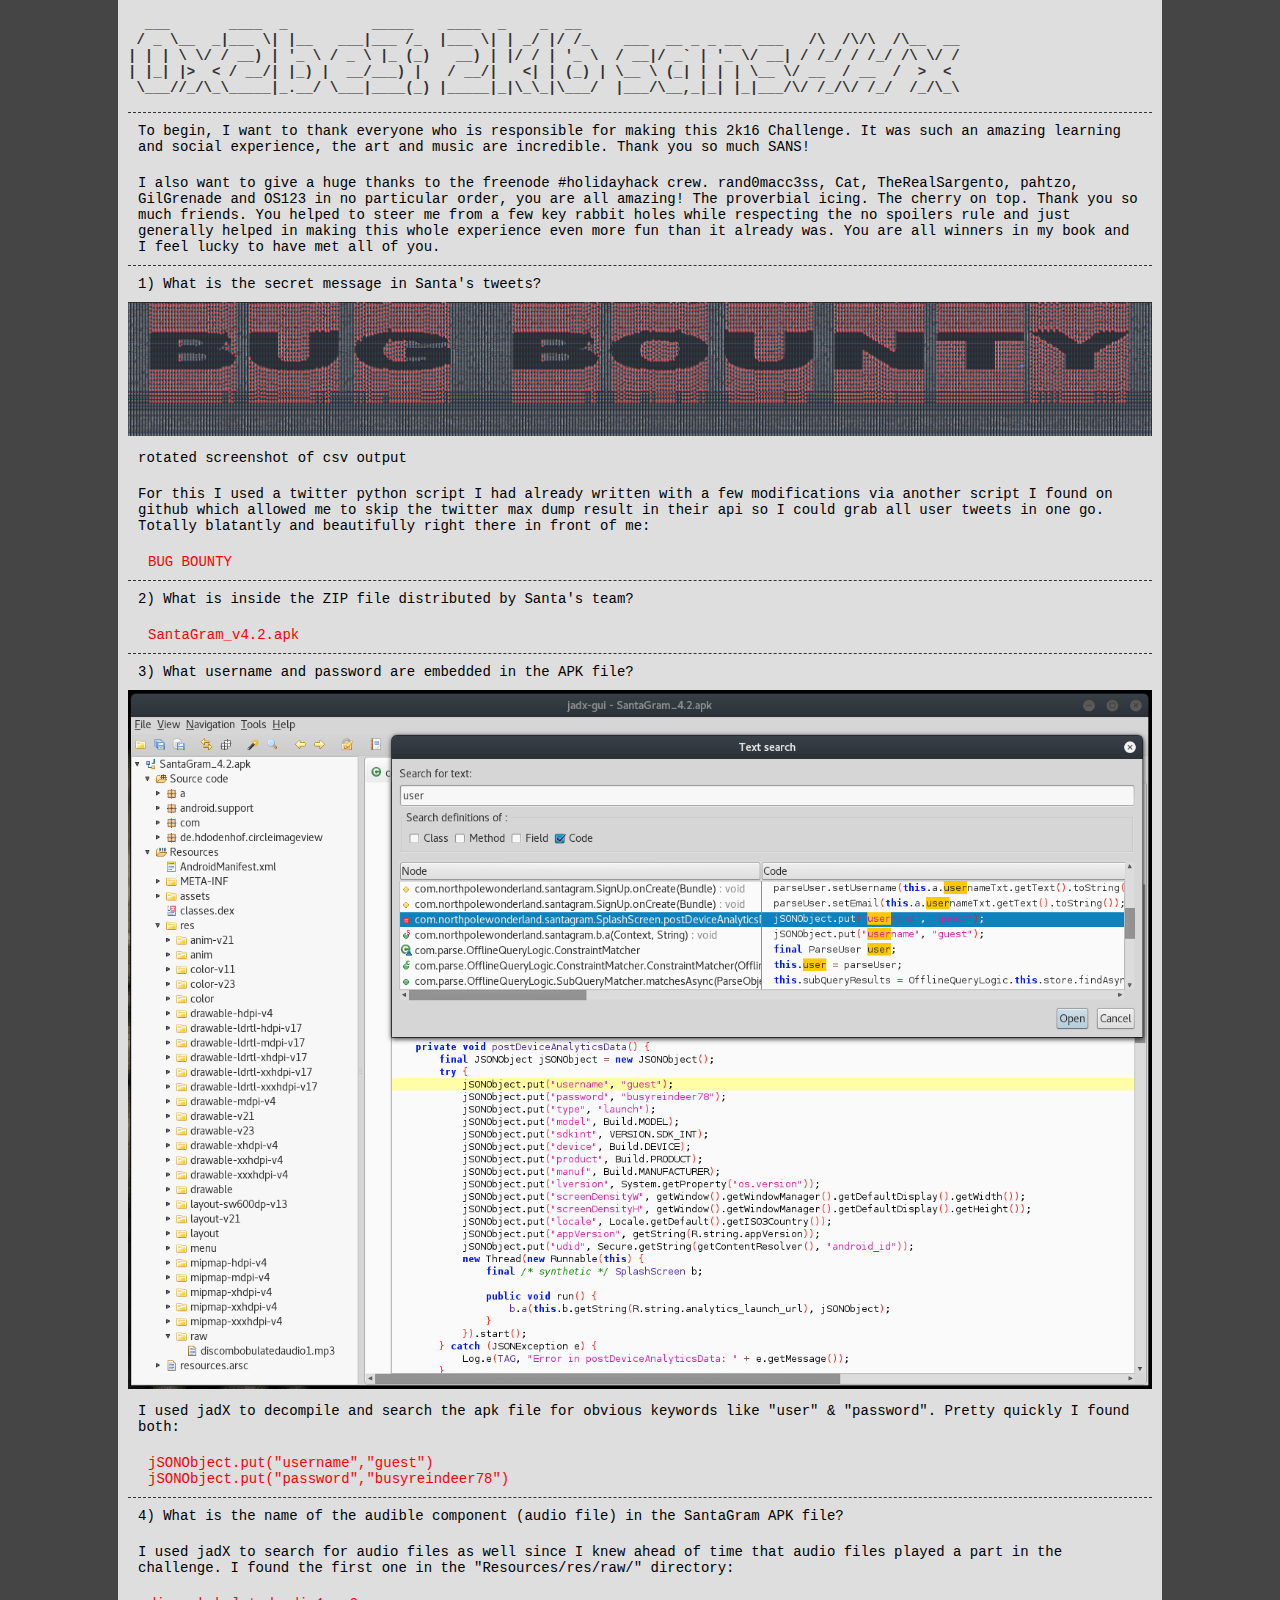
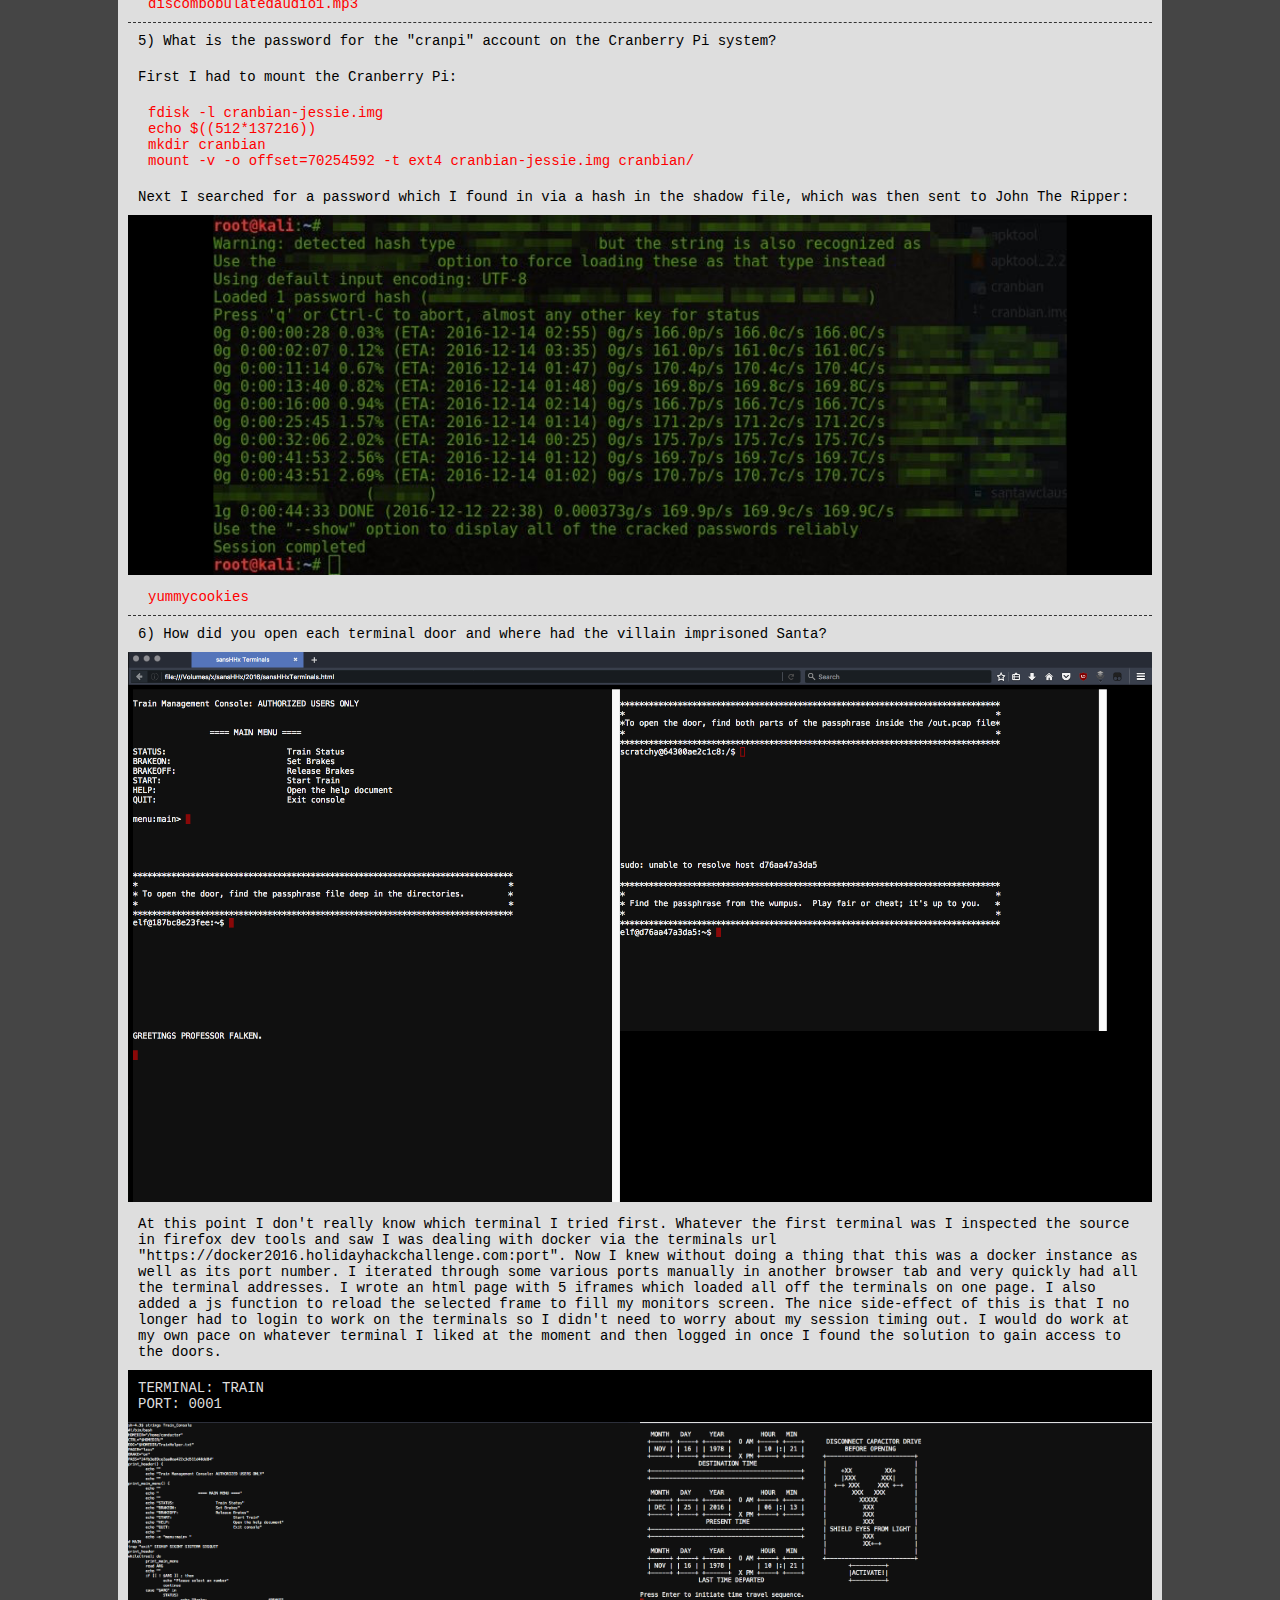
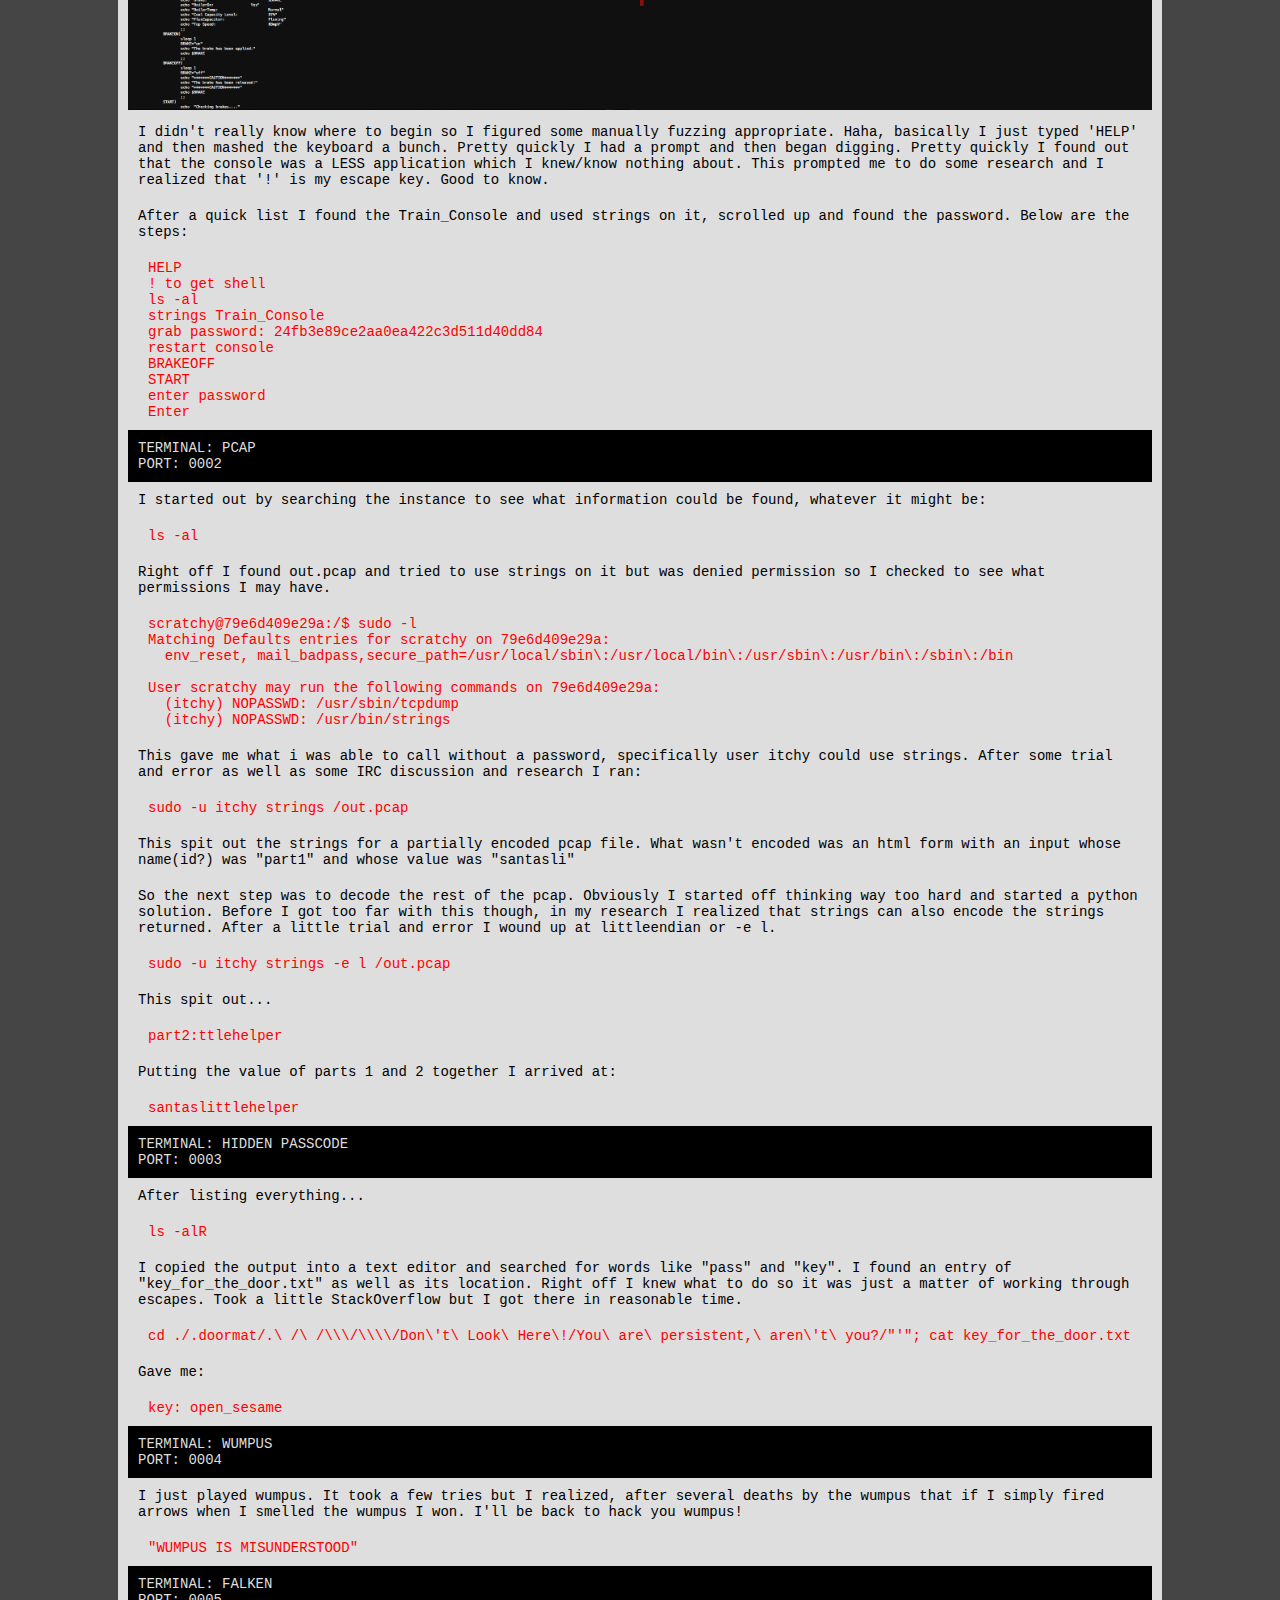
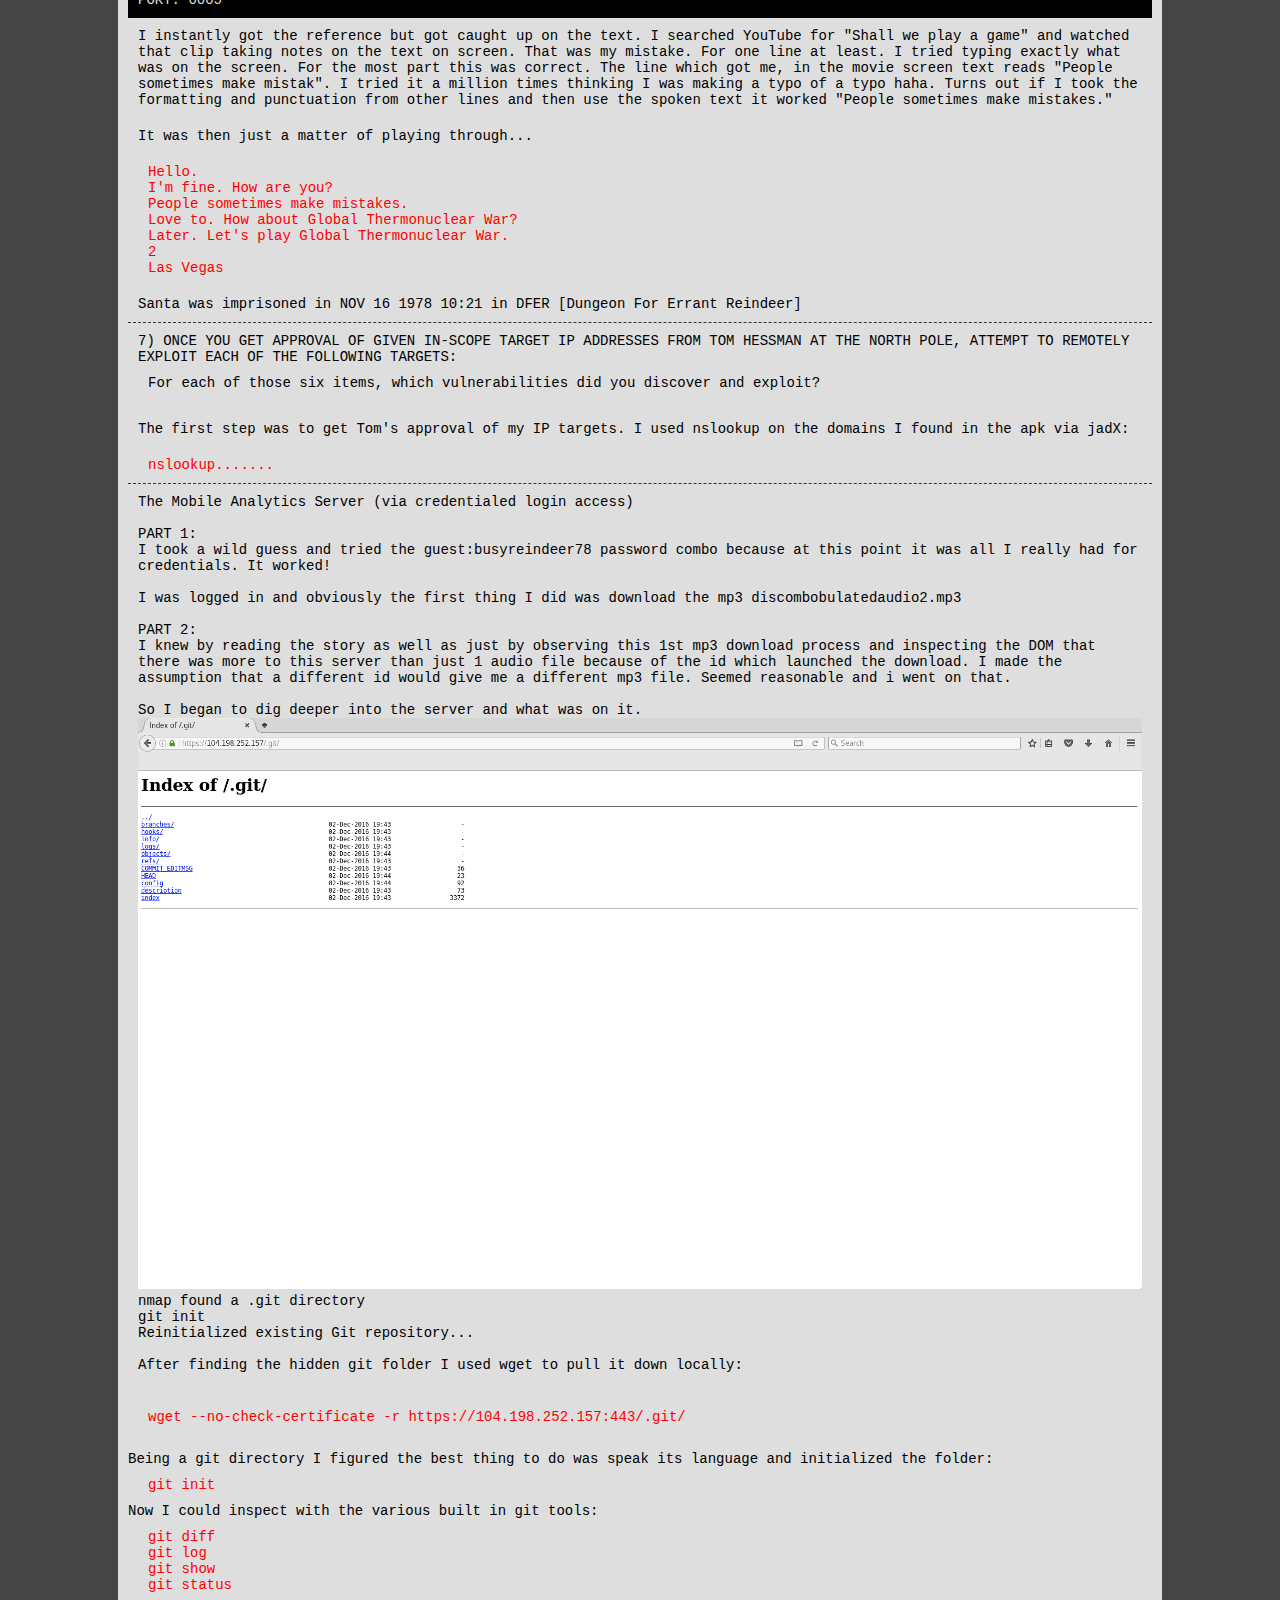
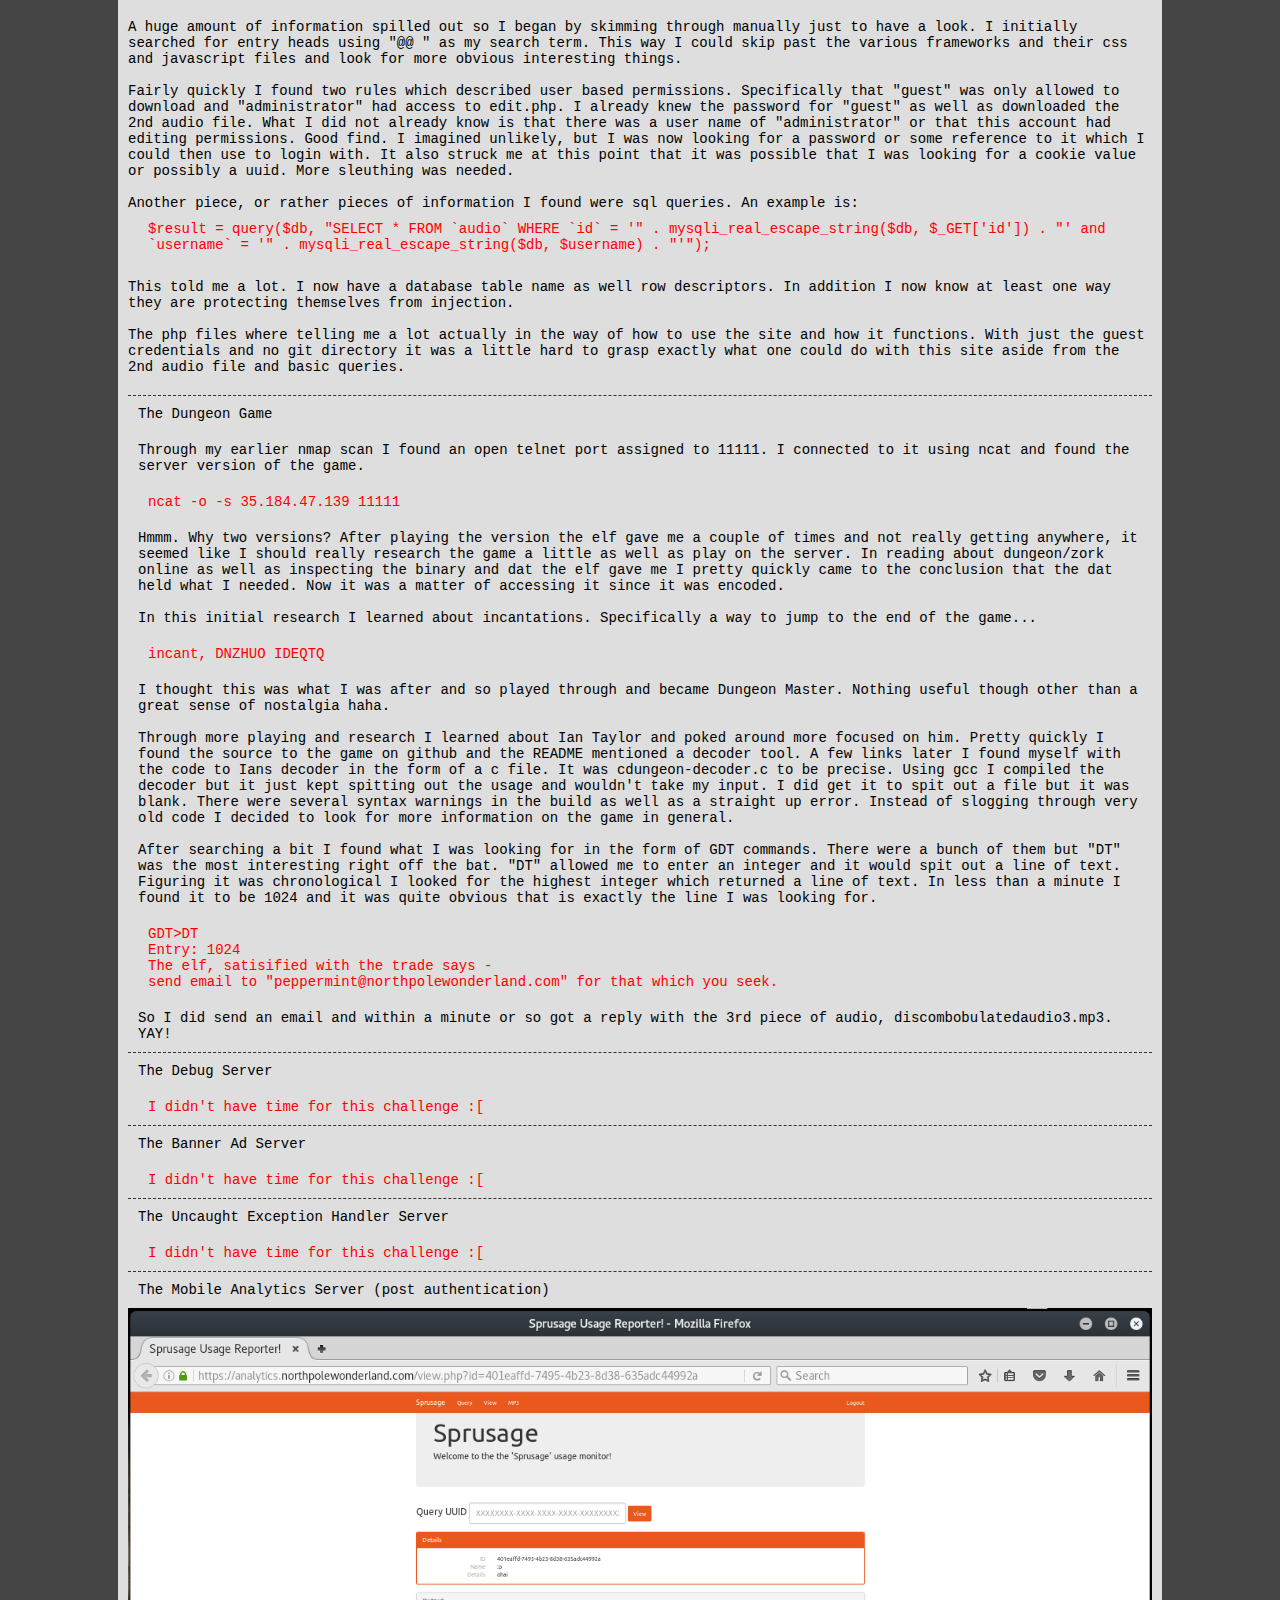
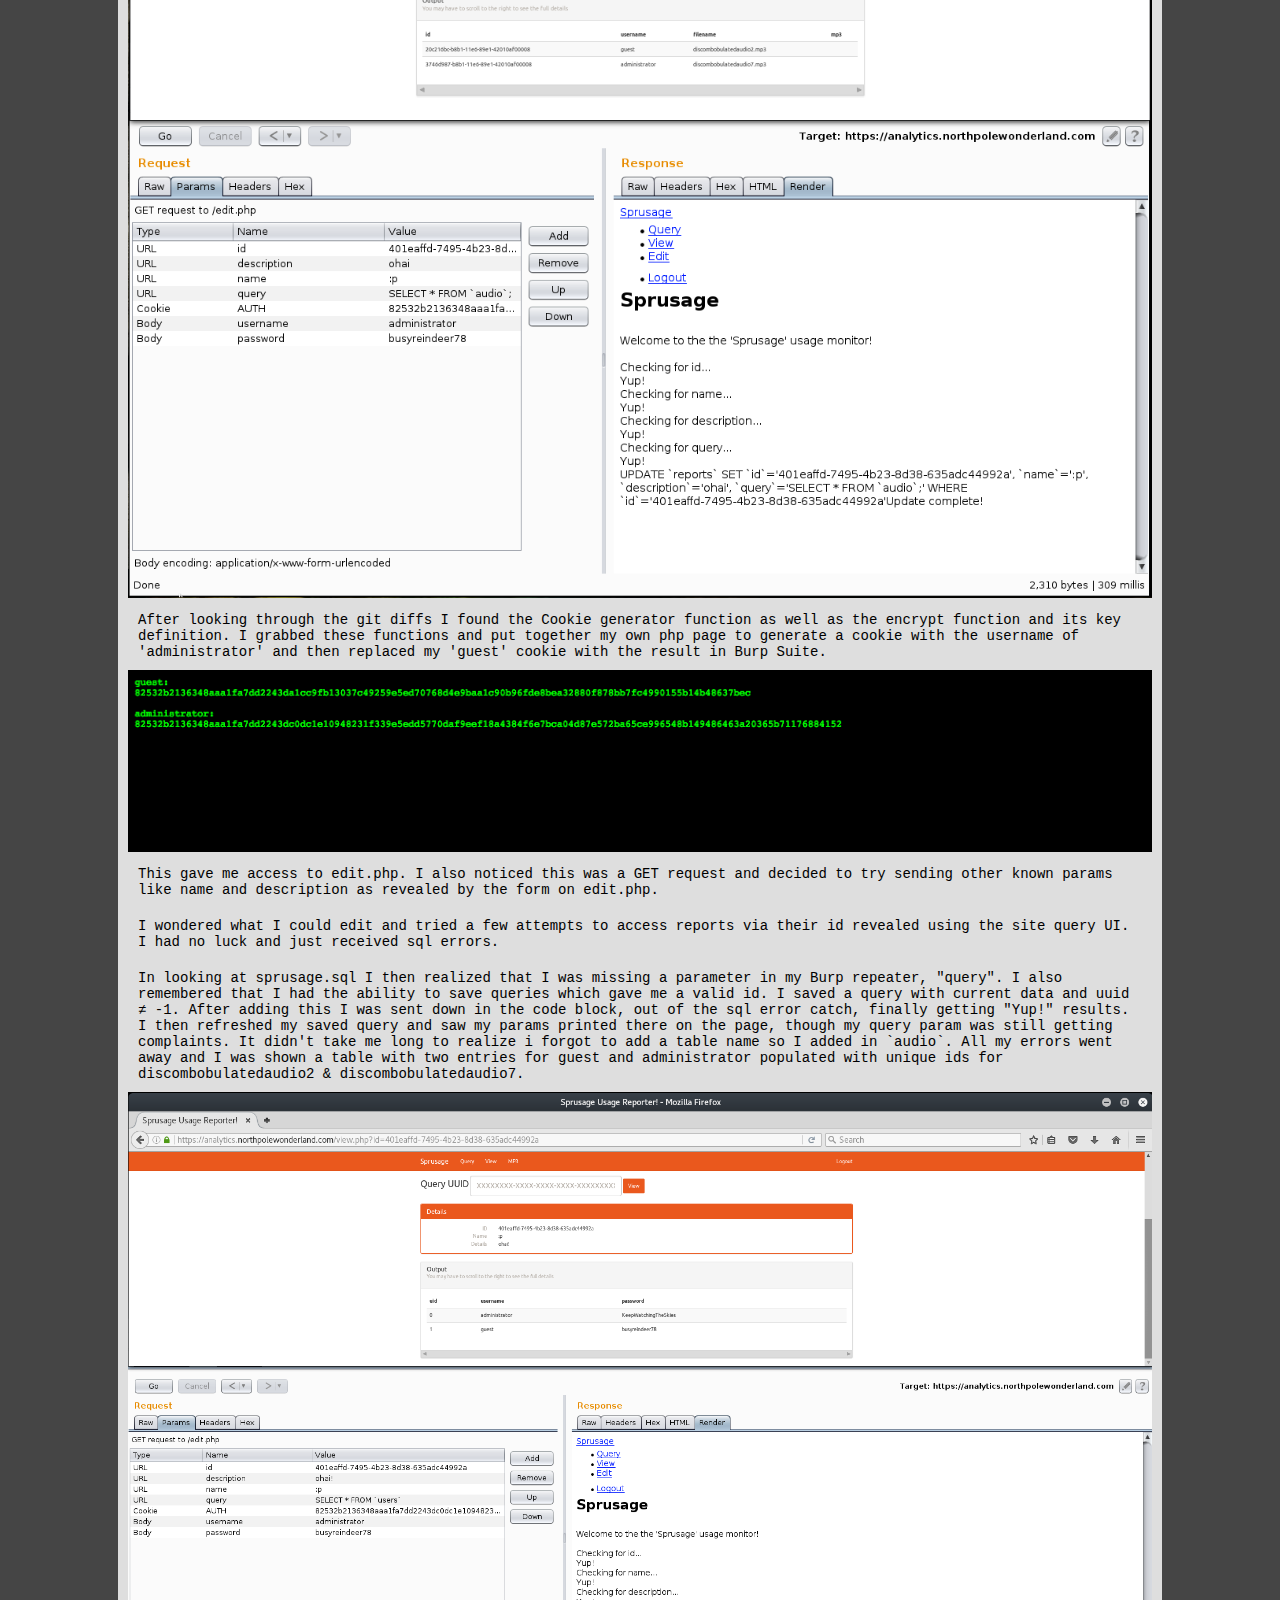
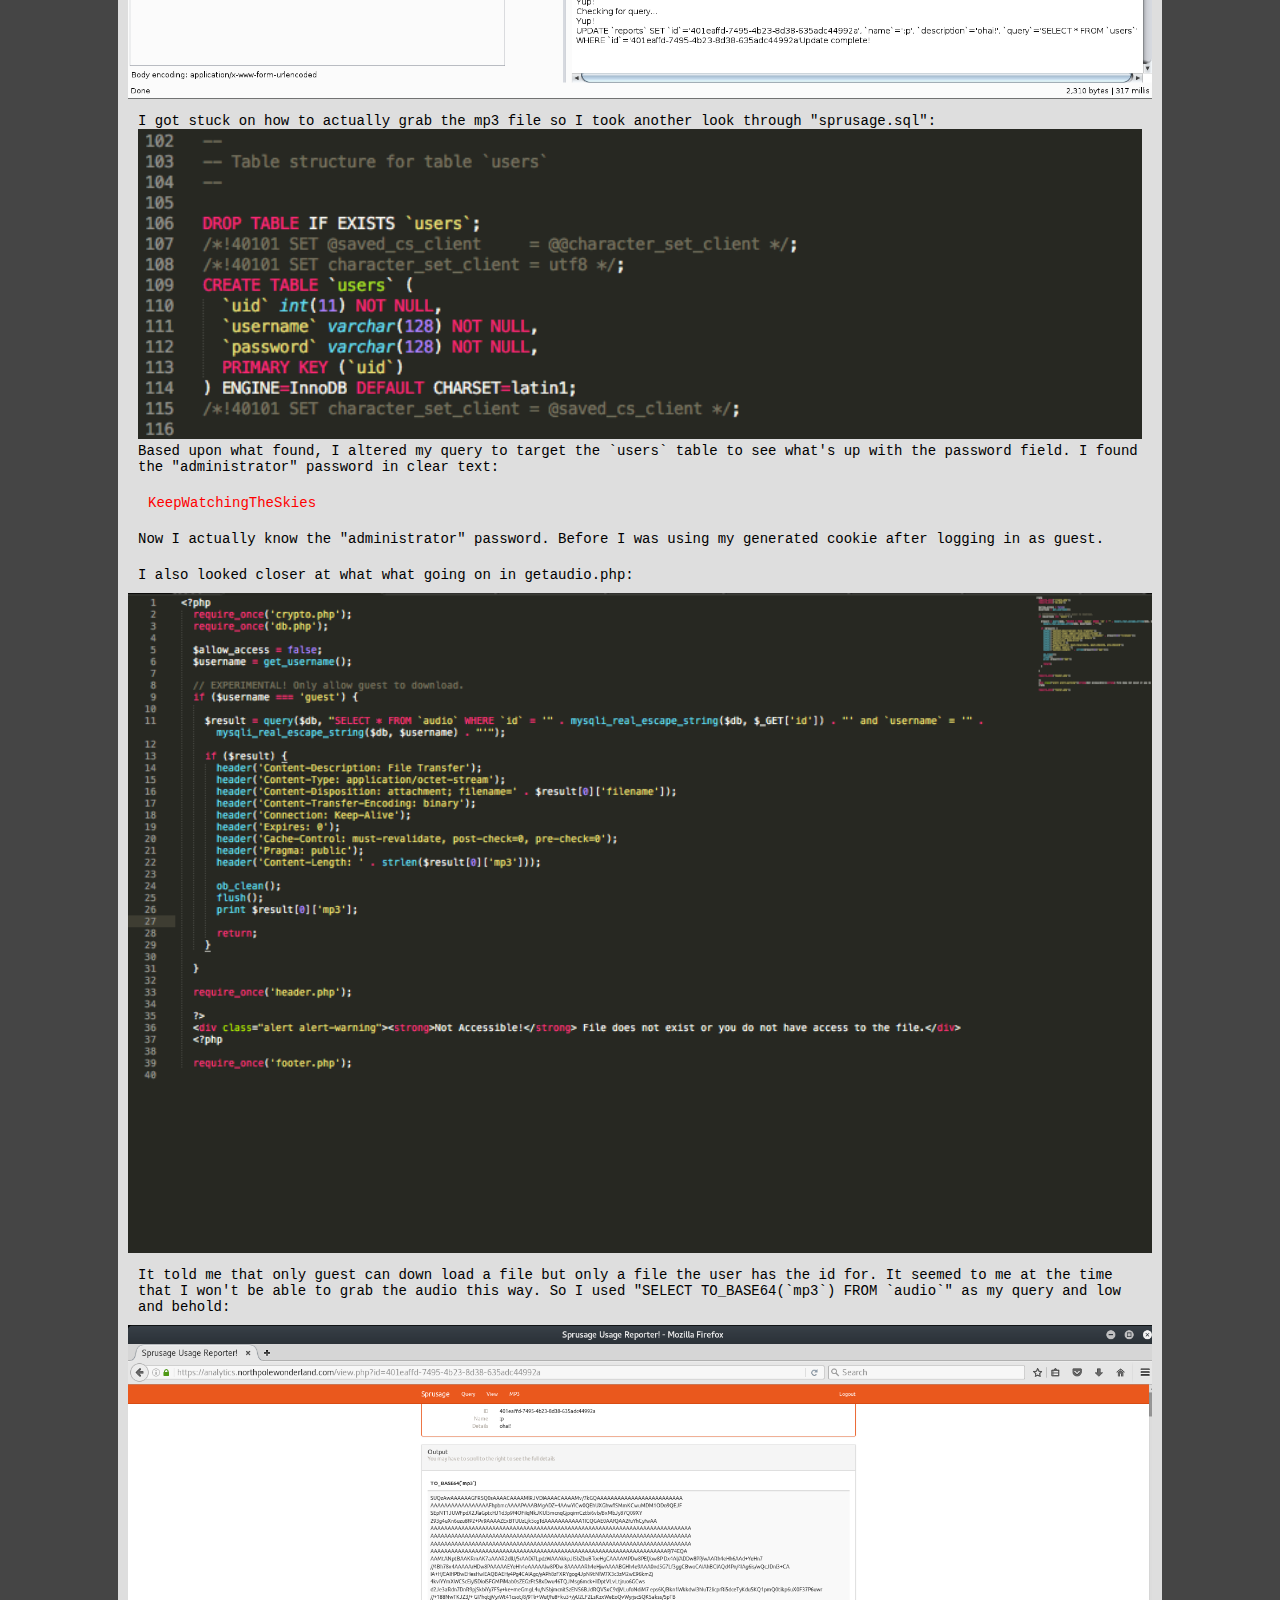
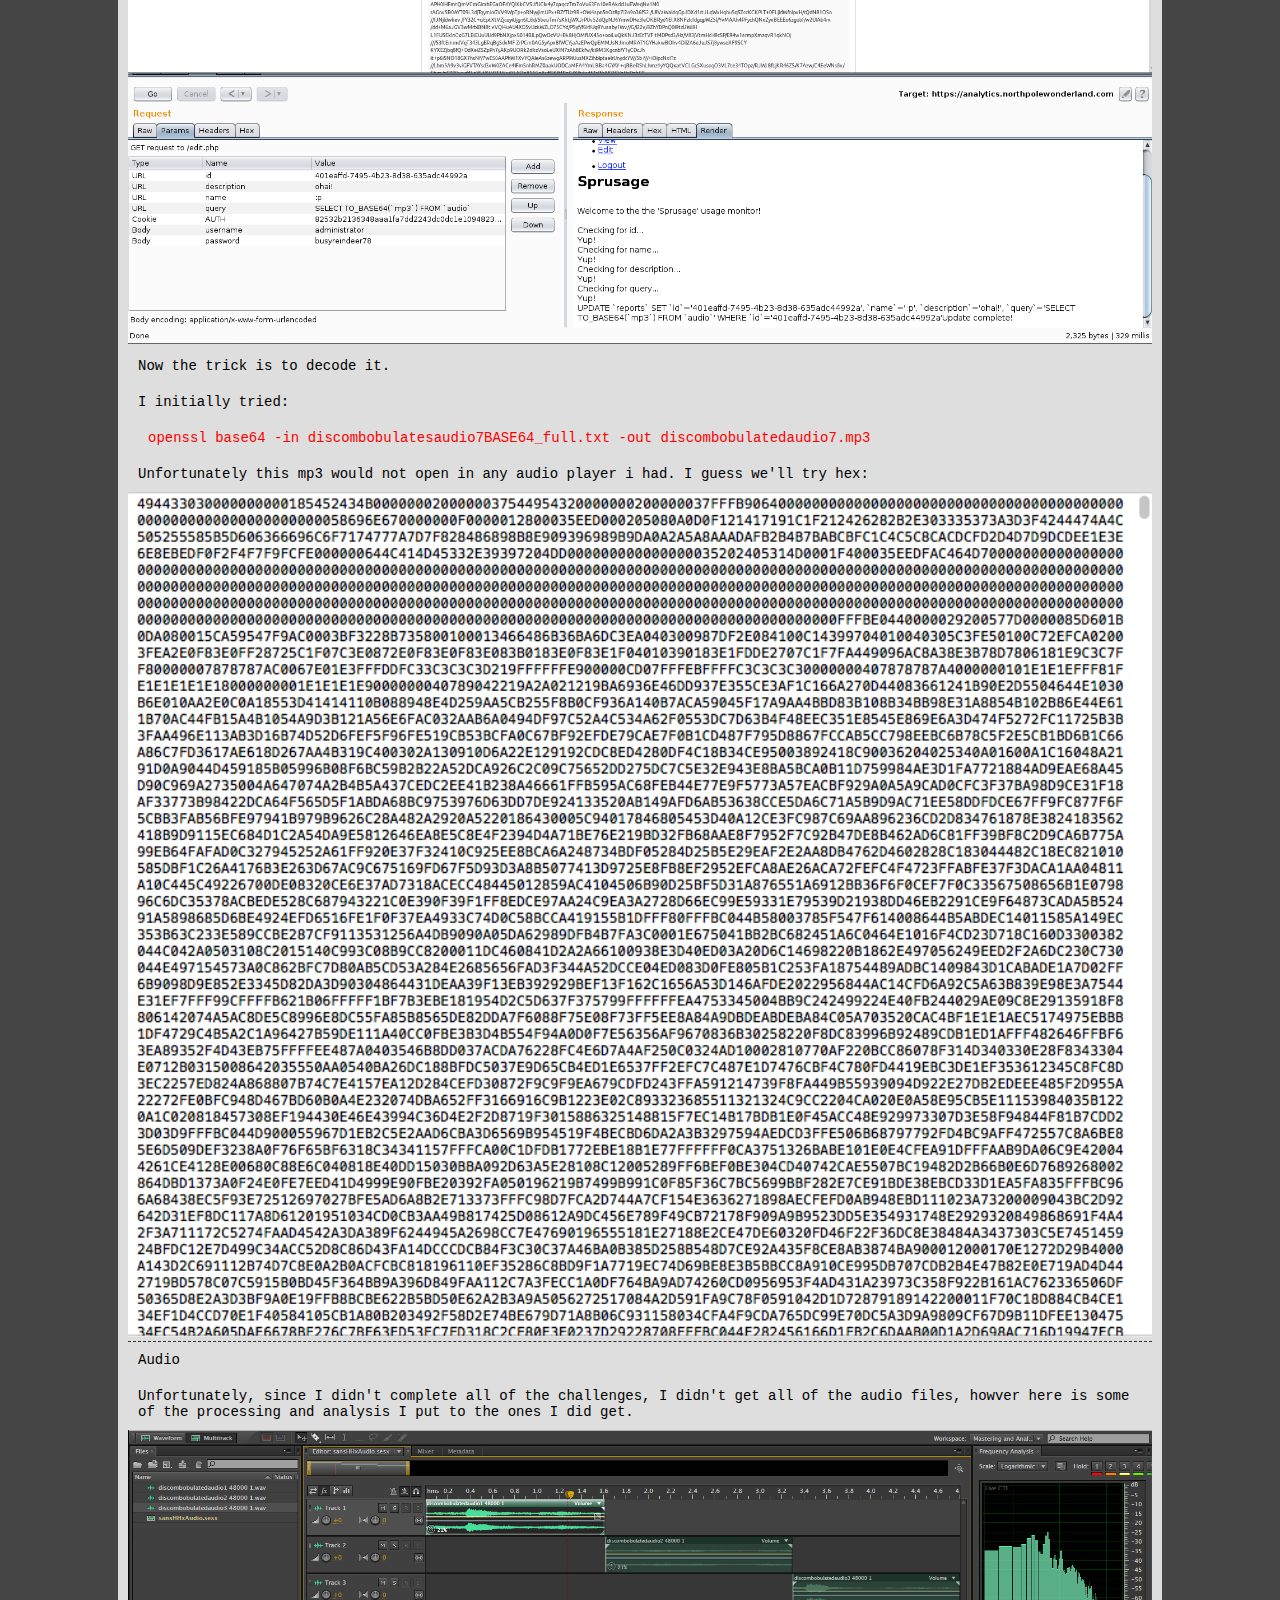
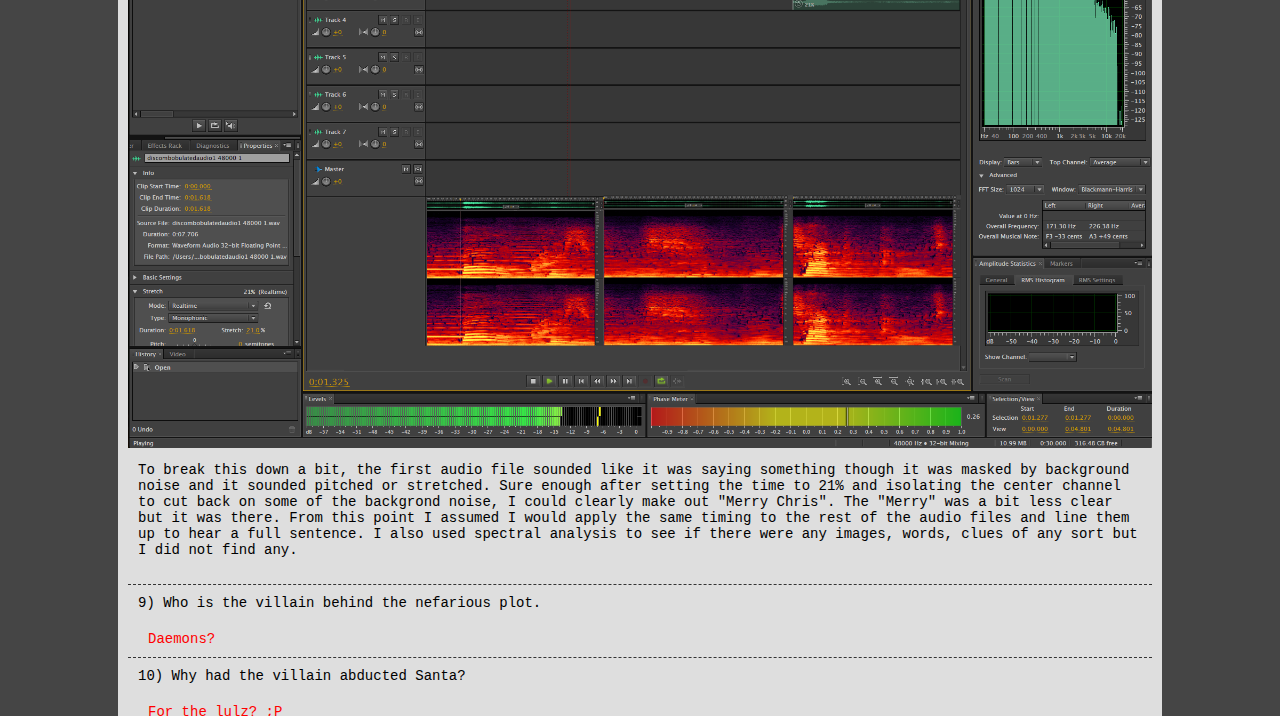
==== sansHHx/2016/submission/index.html @ 22e1420a "sansHHx2k16" ====
<!DOCTYPE html>
<html>
<head>
    <title>
        2016 SANS Holiday Hack Submission
    </title>
    <link rel="stylesheet" type="text/css" href="css/base.css">
</head>
<body>
<div class="wrapper">
  <pre class="header-ascii">

  ___       ____  _          _____    ____  _    _  __                                             
 / _ \__  _|___ \| |__   ___|___ /_  |___ \| | _/ |/ /_    ___  __ _ _ __  ___   /\  /\/\  /\__  __
| | | \ \/ / __) | '_ \ / _ \ |_ (_)   __) | |/ / | '_ \  / __|/ _` | '_ \/ __| / /_/ / /_/ /\ \/ /
| |_| |>  < / __/| |_) |  __/___) |   / __/|   <| | (_) | \__ \ (_| | | | \__ \/ __  / __  /  >  < 
 \___//_/\_\_____|_.__/ \___|____(_) |_____|_|\_\_|\___/  |___/\__,_|_| |_|___/\/ /_/\/ /_/  /_/\_\
  </pre>
  
  <hr/>
  <p>
    To begin, I want to thank everyone who is responsible for making this 2k16 Challenge. It was such an amazing learning and social experience, the art and music are incredible. Thank you so much SANS! 
    </p>
    <p>
    I also want to give a huge thanks to the freenode #holidayhack crew. rand0macc3ss, Cat, TheRealSargento, pahtzo, GilGrenade and OS123 in no particular order, you are all amazing! The proverbial icing. The cherry on top. Thank you so much friends. You helped to steer me from a few key rabbit holes while respecting the no spoilers rule and just generally helped in making this whole experience even more fun than it already was. You are all winners in my book and I feel lucky to have met all of you.
  </p>
  <hr/>
<!--   <iframe src="https://player.vimeo.com/video/197995370?title=0&amp;byline=0&amp;portrait=0&amp;autoplay=false&amp;loop=1&amp;autopause=1&amp;color=00ff00" width="100%" height="467" frameborder="0" webkitallowfullscreen mozallowfullscreen allowfullscreen></iframe>
 -->
  <!-- <iframe
  frameborder="0"
  width="100%"
  height="467"
  src="http://player.vimeo.com/video/149658137?title=0&amp;byline=0&amp;portrait=0&amp;autoplay=false&amp;loop=1&amp;autopause=1&amp;color=00ff00"
></iframe> -->
  <article class="challenge-item">
    <div class="challenge-item__title">
        1) What is the secret message in Santa's tweets?
    </div>
    <div class="challenge-item__body">
        <img src="images/tweets-rot.png"/>
        <p>
          rotated screenshot of csv output
        </p>
        <p>
          For this I used a twitter python script I had already written with a few modifications via another script I found on github which allowed me to skip the twitter max dump result in their api so I could grab all user tweets in one go. Totally blatantly and beautifully right there in front of me:
        </p>
        <div class="code">
            BUG BOUNTY
        </div>
    </div>
  </article>
  <hr/>
  <article class="challenge-item">
    <div class="challenge-item__title">
        2) What is inside the ZIP file distributed by Santa's team?
    </div>
    <div class="challenge-item__body">
        <div class="code">
            SantaGram_v4.2.apk
        </div>
    </div>
  </article>


  <hr/>

  <article class="challenge-item">
    <div class="challenge-item__title">
        3) What username and password are embedded in the APK file?
    </div>
    <div class="challenge-item__body">
    	<img src="images/apk-jadx.png"/>
        <p>
          I used jadX to decompile and search the apk file for obvious keywords like "user" & "password". Pretty quickly I found both:
        </p>
        <div class="code">
            jSONObject.put("username","guest")<br/>
            jSONObject.put("password","busyreindeer78")
        </div>
    </div>
  </article>  

  <hr/>

  <article class="challenge-item">
    <div class="challenge-item__title">
        4) What is the name of the audible component (audio file) in the SantaGram APK file?
    </div>
    <div class="challenge-item__body">
        <p>
          I used jadX to search for audio files as well since I knew ahead of time that audio files played a part in the challenge. I found the first one in the "Resources/res/raw/" directory:
        </p>
        <div class="code">
            discombobulatedaudio1.mp3
        </div>
    </div>
  </article> 

  <hr/>

  <article class="challenge-item">
    <div class="challenge-item__title">
        5) What is the password for the "cranpi" account on the Cranberry Pi system?
    </div>
    <div class="challenge-item__body">
        <p>
          First I had to mount the Cranberry Pi:
        </p>
        <div class="code">
          fdisk -l cranbian-jessie.img<br/>
          echo $((512*137216))<br/>
          mkdir cranbian<br/>
          mount -v -o offset=70254592 -t ext4 cranbian-jessie.img cranbian/<br/>
        </div>
        <p>
          Next I searched for a password which I found in via a hash in the shadow file, which was then sent to John The Ripper:
        </p>  
        <img src="images/cranpi-jtr.png"/>
        <div class="code">
            yummycookies
        </div>
    </div>
  </article>

  <hr/>

  <article class="challenge-item">
    <div class="challenge-item__title">
        6) How did you open each terminal door and where had the villain imprisoned Santa?
    </div>
    <div class="challenge-item__body">
      <img src="images/terminals-local.png"/>
      <p>
        At this point I don't really know which terminal I tried first. Whatever the first terminal was I inspected the source in firefox dev tools and saw I was dealing with docker via the terminals url "https://docker2016.holidayhackchallenge.com:port". Now I knew without doing a thing that this was a docker instance as well as its port number. I iterated through some various ports manually in another browser tab and very quickly had all the terminal addresses. I wrote an html page with 5 iframes which loaded all off the terminals on one page. I also added a js function to reload the selected frame to fill my monitors screen. The nice side-effect of this is that I no longer had to login to work on the terminals so I didn't need to worry about my session timing out. I would do work at my own pace on whatever terminal I liked at the moment and then logged in once I found the solution to gain access to the doors.
      </p>
      <p class="inner-item__head">
        TERMINAL: TRAIN<br/>
        PORT: 0001
      </p>
      <div class="table">
        <div class="tr">
          <div class="td">
            <img src="images/TRAIN-dump.png"/>      
          </div>
          <div class="td">
            <img src="images/TRAIN-timetravel.png"/>
          </div>
        </div>
      </div>
      
      <p>
        I didn't really know where to begin so I figured some manually fuzzing appropriate. Haha, basically I just typed 'HELP' and then mashed the keyboard a bunch. Pretty quickly I had a prompt and then began digging. Pretty quickly I found out that the console was a LESS application which I knew/know nothing about. This prompted me to do some research and I realized that '!' is my escape key. Good to know.
      </p>
      <p>
        After a quick list I found the Train_Console and used strings on it, scrolled up and found the password. Below are the steps:
      </p>
      <div class="code">
        HELP<br/>
        ! to get shell<br/>
        ls -al<br/>
        strings Train_Console<br/>
        grab password: 24fb3e89ce2aa0ea422c3d511d40dd84<br/>
        restart console<br/>
        BRAKEOFF<br/>
        START<br/>
        enter password<br/>
        Enter<br/>
      </div>
      <p class="inner-item__head">
        TERMINAL: PCAP<br/>
        PORT: 0002
      </p>

      <p> 
        I started out by searching the instance to see what information could be found, whatever it might be:
      </p>
      <div class="code">
        ls -al
      </div>
      <p>
        Right off I found out.pcap and tried to use strings on it but was denied permission so I checked to see what permissions I may have.
      </p>
      <div class="code">
        scratchy@79e6d409e29a:/$ sudo -l<br/>
        Matching Defaults entries for scratchy on 79e6d409e29a:<br/>
        &nbsp;&nbsp;env_reset, mail_badpass,secure_path=/usr/local/sbin\:/usr/local/bin\:/usr/sbin\:/usr/bin\:/sbin\:/bin<br/>
        <br/>
        User scratchy may run the following commands on 79e6d409e29a:<br/>
        &nbsp;&nbsp;(itchy) NOPASSWD: /usr/sbin/tcpdump<br/>
        &nbsp;&nbsp;(itchy) NOPASSWD: /usr/bin/strings<br/>
      </div>
      <p> 
        This gave me what i was able to call without a password, specifically user itchy could use strings. After some trial and error as well as some IRC discussion and research I ran:
      </p>
      <div class="code">
        sudo -u itchy strings /out.pcap
      </div>
      <p>
        This spit out the strings for a partially encoded pcap file. What wasn't encoded was an html form with an input whose name(id?) was "part1" and whose value was "santasli"
      </p>
      <p>
        So the next step was to decode the rest of the pcap. Obviously I started off thinking way too hard and started a python solution. Before I got too far with this though, in my research I realized that strings can also encode the strings returned. After a little trial and error I wound up at littleendian or -e l.
      </p>
      <div class="code">
        sudo -u itchy strings -e l /out.pcap
      </div>
      <p>
        This spit out...
      </p>
      <div class="code">
        part2:ttlehelper
      </div>
      <p>
        Putting the value of parts 1 and 2 together I arrived at:
      </p>
      <div class="code">
        santaslittlehelper
      </div>
      <p class="inner-item__head">
        TERMINAL: HIDDEN PASSCODE<br/>
        PORT: 0003
      </p>
      <p>
        After listing everything...
      </p>
      <div class="code">
        ls -alR
      </div>
      <p>
        I copied the output into a text editor and searched for words like "pass" and "key". I found an entry of "key_for_the_door.txt" as well as its location. Right off I knew what to do so it was just a matter of working through escapes. Took a little StackOverflow but I got there in reasonable time.
      </p>
      <div class="code">
      cd ./.doormat/.\ /\ /\\\/\\\\/Don\'t\ Look\ Here\!/You\ are\ persistent,\ aren\'t\ you?/"'";
      cat key_for_the_door.txt
      </div>
      <p>
        Gave me:
      </p>
      <div class="code">
        key: open_sesame
      </div>
      <p class="inner-item__head">
        TERMINAL: WUMPUS<br/>
        PORT: 0004
      </p>
      <p>
        I just played wumpus. It took a few tries but I realized, after several deaths by the wumpus that if I simply fired arrows when I smelled the wumpus I won. I'll be back to hack you wumpus!  
      </p>
      <div class="code">
      "WUMPUS IS MISUNDERSTOOD"
      </div>
      <p class="inner-item__head">
        TERMINAL: FALKEN<br/>
        PORT: 0005
      </p>
      <p>
        I instantly got the reference but got caught up on the text. I searched YouTube for "Shall we play a game" and watched that clip taking notes on the text on screen. That was my mistake. For one line at least. I tried typing exactly what was on the screen. For the most part this was correct. The line which got me, in the movie screen text reads "People sometimes make mistak". I tried it a million times thinking I was making a typo of a typo haha. Turns out if I took the formatting and punctuation from other lines and then use the spoken text it worked "People sometimes make mistakes."
      </p>
  
      <p>
       It was then just a matter of playing through...
      </p>
      <div class="code">
        Hello.<br/>
        I'm fine. How are you?<br/>
        People sometimes make mistakes.<br/>
        Love to. How about Global Thermonuclear War?<br/>
        Later. Let's play Global Thermonuclear War.<br/>
        2<br/>
        Las Vegas<br/>
      </div>
      <p>
        Santa was imprisoned in NOV 16 1978 10:21 in DFER [Dungeon For Errant Reindeer]
      </p>
        
    </div>

  </article>  

  <hr/>

  <article class="challenge-item">
    <div class="challenge-item__title">
      7) ONCE YOU GET APPROVAL OF GIVEN IN-SCOPE TARGET IP ADDRESSES FROM TOM HESSMAN AT THE NORTH POLE, ATTEMPT TO REMOTELY EXPLOIT EACH OF THE FOLLOWING TARGETS:
    <p>
      For each of those six items, which vulnerabilities did you discover and exploit?  
    </p>
    </div>
    <div class="challenge-item__body">
    <p>
      The first step was to get Tom's approval of my IP targets. I used nslookup on the domains I found in the apk via jadX:
    </p>
    <div class="code">
        nslookup.......
    </div>
    <hr/>
    <p>
      The Mobile Analytics Server (via credentialed login access)<br/>
      <br/>
      PART 1:<br/>
      I took a wild guess and tried the guest:busyreindeer78 password combo because at this point it was all I really had for credentials. It worked!<br/>
      <br/>
      I was logged in and obviously the first thing I did was download the mp3
      discombobulatedaudio2.mp3<br/>
      <br/>
      PART 2:<br/>
      I knew by reading the story as well as just by observing this 1st mp3 download process and inspecting the DOM that there was more to this server than just 1 audio file because of the id which launched the download. I made the assumption that a different id would give me a different mp3 file. Seemed reasonable and i went on that.<br/>
      <br/>
      So I began to dig deeper into the server and what was on it.<br/>
      <img src="images/git-browser.png" class="invert" />
      nmap found a .git directory<br/>
      
      git init<br/>
      Reinitialized existing Git repository...<br/>
      <br/>
      After finding the hidden git folder I used wget to pull it down locally:<br/>
      <br/>
      <div class="code">
        wget --no-check-certificate -r https://104.198.252.157:443/.git/
      </div>
      <br/>
      Being a git directory I figured the best thing to do was speak its language and initialized the folder: 
      <div class="code">
        git init
      </div>
      Now I could inspect with the various built in git tools:<br/>
      <div class="code">
      git diff<br/>
      git log<br/>
      git show<br/>
      git status<br/>
      </div>
      <br/>
      A huge amount of information spilled out so I began by skimming through manually just to have a look. I initially searched for entry heads using "@@ " as my search term. This way I could skip past the various frameworks and their css and javascript files and look for more obvious interesting things.<br/>
      <br/>
      Fairly quickly I found two rules which described user based permissions. Specifically that "guest" was only allowed to download and "administrator" had access to edit.php. I already knew the password for "guest" as well as downloaded the 2nd audio file. What I did not already know is that there was a user name of "administrator" or that this account had editing permissions. Good find. I imagined unlikely, but I was now looking for a password or some reference to it which I could then use to login with. It also struck me at this point that it was possible that I was looking for a cookie value or possibly a uuid. More sleuthing was needed.<br/>
      <br/>
      Another piece, or rather pieces of information I found were sql queries. An example is:<br/>
      <div class="code">
      $result = query($db, "SELECT * FROM `audio` WHERE `id` = '" . mysqli_real_escape_string($db, $_GET['id']) . "' and `username` = '" . mysqli_real_escape_string($db, $username) . "'");
      </div>
      <br/>
      This told me a lot. I now have a database table name as well row descriptors. In addition I now know at least one way they are protecting themselves from injection.<br/>
      <br/>
      The php files where telling me a lot actually in the way of how to use the site and how it functions. With just the guest credentials and no git directory it was a little hard to grasp exactly what one could do with this site aside from the 2nd audio file and basic queries.<br/>
    </p>
    </div>
  </article>

  <hr/>

  <article class="challenge-item">
    <div class="challenge-item__title">
      The Dungeon Game
    </div>
    <div class="challenge-item__body">
    <p>
      Through my earlier nmap scan I found an open telnet port assigned to 11111. I connected to it using ncat and found the server version of the game.
    </p>
    <div class="code">
        ncat -o -s 35.184.47.139 11111<br/>
    </div>
    <p>
      Hmmm. Why two versions? After playing the version the elf gave me a couple of times and not really getting anywhere, it seemed like I should really research the game a little as well as play on the server. In reading about dungeon/zork online as well as inspecting the binary and dat the elf gave me I pretty quickly came to the conclusion that the dat held what I needed. Now it was a matter of accessing it since it was encoded.<br/>
      <br/>
      In this initial research I learned about incantations. Specifically a way to jump to the end of the game...<br/>
    </p>
    <div class="code">
      incant, DNZHUO IDEQTQ
    </div>
      <p>
        I thought this was what I was after and so played through and became Dungeon Master. Nothing useful though other than a great sense of nostalgia haha.<br/>
        <br/>
        Through more playing and research I learned about Ian Taylor and poked around more focused on him. Pretty quickly I found the source to the game on github and the README mentioned a decoder tool. A few links later I found myself with the code to Ians decoder in the form of a c file. It was cdungeon-decoder.c to be precise. Using gcc I compiled the decoder but it just kept spitting out the usage and wouldn't take my input. I did get it to spit out a file but it was blank. There were several syntax warnings in the build as well as a straight up error. Instead of slogging through very old code I decided to look for more information on the game in general.<br/>
        <br/>
        After searching a bit I found what I was looking for in the form of GDT commands. There were a bunch of them but "DT" was the most interesting right off the bat. "DT" allowed me to enter an integer and it would spit out a line of text. Figuring it was chronological I looked for the highest integer which returned a line of text. In less than a minute I found it to be 1024 and it was quite obvious that is exactly the line I was looking for.<br/>
      </p>
      <div class="code">
        GDT>DT<br/>
        Entry:    1024<br/>
        The elf, satisified with the trade says -<br/>
        send email to "peppermint@northpolewonderland.com" for that which you seek.<br/>
      </div>
      <p>
        So I did send an email and within a minute or so got a reply with the 3rd piece of audio, discombobulatedaudio3.mp3. YAY!
      </p>
    </div>
  </article>

  <hr/>
  
  <article>
    <div class="challenge-item__title">
        The Debug Server
    </div>
    <div class="challenge-item__body">
      <div class="code">
        I didn't have time for this challenge :[
      </div>
    </div>
  </article>

  <hr/>
  
  <article>
    <div class="challenge-item__title">
        The Banner Ad Server
    </div>
    <div class="challenge-item__body">
      <div class="code">
        I didn't have time for this challenge :[
      </div>
    </div>
  </article>

  <hr/>

  <article>
    <div class="challenge-item__title">
        The Uncaught Exception Handler Server
    </div>
    <div class="challenge-item__body">
      <div class="code">
        I didn't have time for this challenge :[
      </div>
    </div>
  </article>

  <hr/>

  <article>
    <div class="challenge-item__title">
        The Mobile Analytics Server (post authentication)
    </div>
    <div class="challenge-item__body">
      <img src="images/ANA2.png"/>
      <p>
        After looking through the git diffs I found the Cookie generator function as well as the encrypt function and its key definition. I grabbed these functions and put together my own php page to generate a cookie with the username of 'administrator' and then replaced my 'guest' cookie with the result in Burp Suite. 
      </p>
      <img src="images/cookie-gen.png"/>
      <p>
        This gave me access to edit.php. I also noticed this was a GET request and decided to try sending other known params like name and description as revealed by the form on edit.php.
      </p>
      <p>
        I wondered what I could edit and tried a few attempts to access reports via their id revealed using the site query UI. I had no luck and just received sql errors. 
      </p>
      <p>
        In looking at sprusage.sql I then realized that I was missing a parameter in my Burp repeater, "query". I also remembered that I had the ability to save queries which gave me a valid id. I saved a query with current data and uuid ≠ -1. After adding this I was sent down in the code block, out of the sql error catch, finally getting "Yup!" results. I then refreshed my saved query and saw my params printed there on the page, though my query param was still getting complaints. It didn't take me long to realize i forgot to add a table name so I added in `audio`. All my errors went away and I was shown a table with two entries for guest and administrator populated with unique ids for discombobulatedaudio2 & discombobulatedaudio7. 
      </p>
      <img src="images/ANA2-users.png"/>
      <p>
        I got stuck on how to actually grab the mp3 file so I took another look through "sprusage.sql":
      <img src="images/table-users.png"/>
        Based upon what  found, I altered my query to target the `users` table to see what's up with the password field. I found the "administrator" password in clear text:
      </p>
      <div class="code">
        KeepWatchingTheSkies
      </div>
      <p>
        Now I actually know the "administrator" password. Before I was using my generated cookie after logging in as guest.
      </p>
      <p>
        I also looked closer at what what going on in getaudio.php:
      </p>
      <img src="images/getaudio.php.png">
      <p>
        It told me that only guest can down load a file but only a file the user has the id for. It seemed to me at the time that I won't be able to grab the audio this way. So I used "SELECT TO_BASE64(`mp3`) FROM `audio`" as my query and low and behold:
      </p>
      <img src="images/base64-audio7.png"/>
      <p>
        Now the trick is to decode it.
      </p>
      <p>
        I initially tried:
      </p>
      <div class="code">
        openssl base64 -in discombobulatesaudio7BASE64_full.txt -out discombobulatedaudio7.mp3
      </div>
      <p>
        Unfortunately this mp3 would not open in any audio player i had. I guess we'll try hex:
      </p>
      <img src="images/audio7-hex.png">
    </div>
  </article>

  <hr/>

  <article class="challenge-item">
    <div class="challenge-item__title">
      Audio
    </div>
    <div class="challenge-item__body">
      <p>
        Unfortunately, since I didn't complete all of the challenges, I didn't get all of the audio files, howver here is some of the processing and analysis I put to the ones I did get.
      </p>
      <img src="images/audio-3.png"/>
      <p>
        To break this down a bit, the first audio file sounded like it was saying something though it was masked by background noise and it sounded pitched or stretched. Sure enough after setting the time to 21% and isolating the center channel to cut back on some of the backgrond noise, I could clearly make out "Merry Chris". The "Merry" was a bit less clear but it was there. From this point I assumed I would apply the same timing to the rest of the audio files and line them up to hear a full sentence. I also used spectral analysis to see if there were any images, words, clues of any sort but I did not find any.
      </p>
      <br/>
    </div>
  </article>

<hr/>

  <article class="challenge-item">
  <div class="challenge-item__title">
    9) Who is the villain behind the nefarious plot.
  </div>
  <div class="challenge-item__body">
    <div class="code">
      Daemons?
    </div>
  </div>
  </article>

  <hr/>

  <article class="challenge-item">
  <div class="challenge-item__title">
    10) Why had the villain abducted Santa?
  </div>
  <div class="challenge-item__body">
    <div class="code">
        For the lulz? ;P
    </div>
  </div>
  </article>


</div>
</body>
</html>
---- sansHHx/2016/submission/css/base.css ----
*{
    margin: 0px;
    padding: 0px;
}
html,body{
    width: 100%;
    height: 100%;
}
body{
    background: #454545;
    color: #000;
    font-family: monospace;
    font-size: 14px;
    font-weight: 100;
}
hr{
    border: none;
    border-bottom: 1px dashed #333;
}
p{
  padding: 10px;
}
.code{
  color: #f00;
  padding:10px;
  padding-left:20px;
}
.challenge-item__title{
  padding: 10px;
}
.wrapper{
  max-width: 1024px;
  margin: auto;
  background: #dedede;
  padding-left: 10px;
  padding-right: 10px;
}
.table{
  display: table;
}
.tr{
  display: table-row;
}
.td{
  display: table-cell;
  /*width: 50%;*/
}
pre.header-ascii{
  /*background: #060;*/
  color: #333;
  font-size: 1.0em;
  font-weight: 700;
}
img{
  width: 100%;
/*          max-width: 960px;
  margin: auto;*/
}
.inner-item__head{
  background: #000;
  color: #dedede;

}
.invert{
  filter: invert(0%);
}
@media(max-width: 768px){
 pre.header-ascii{
  color: #f90;
  font-size: 0.8em;
 } 
}
@media(max-width: 690px){
 pre.header-ascii{
  color: #f90;
  font-size: 0.5em;
 } 
}
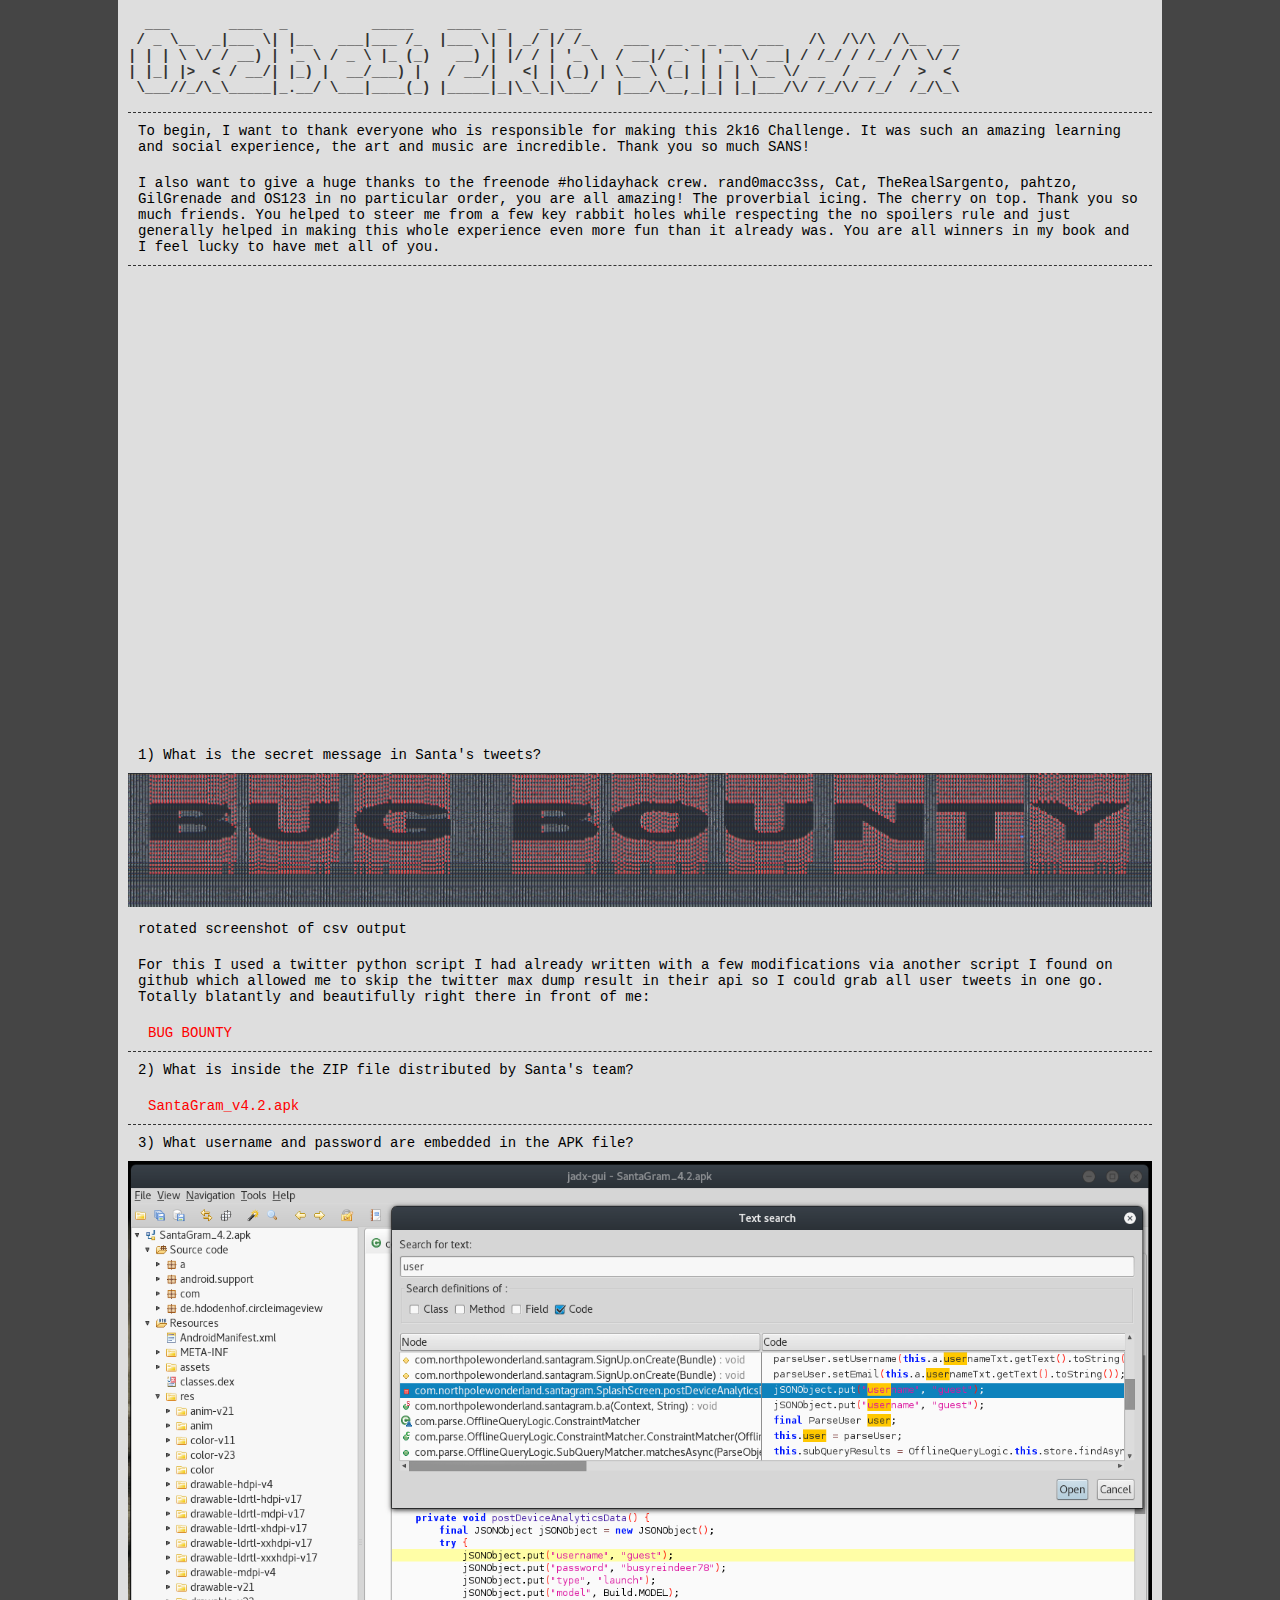
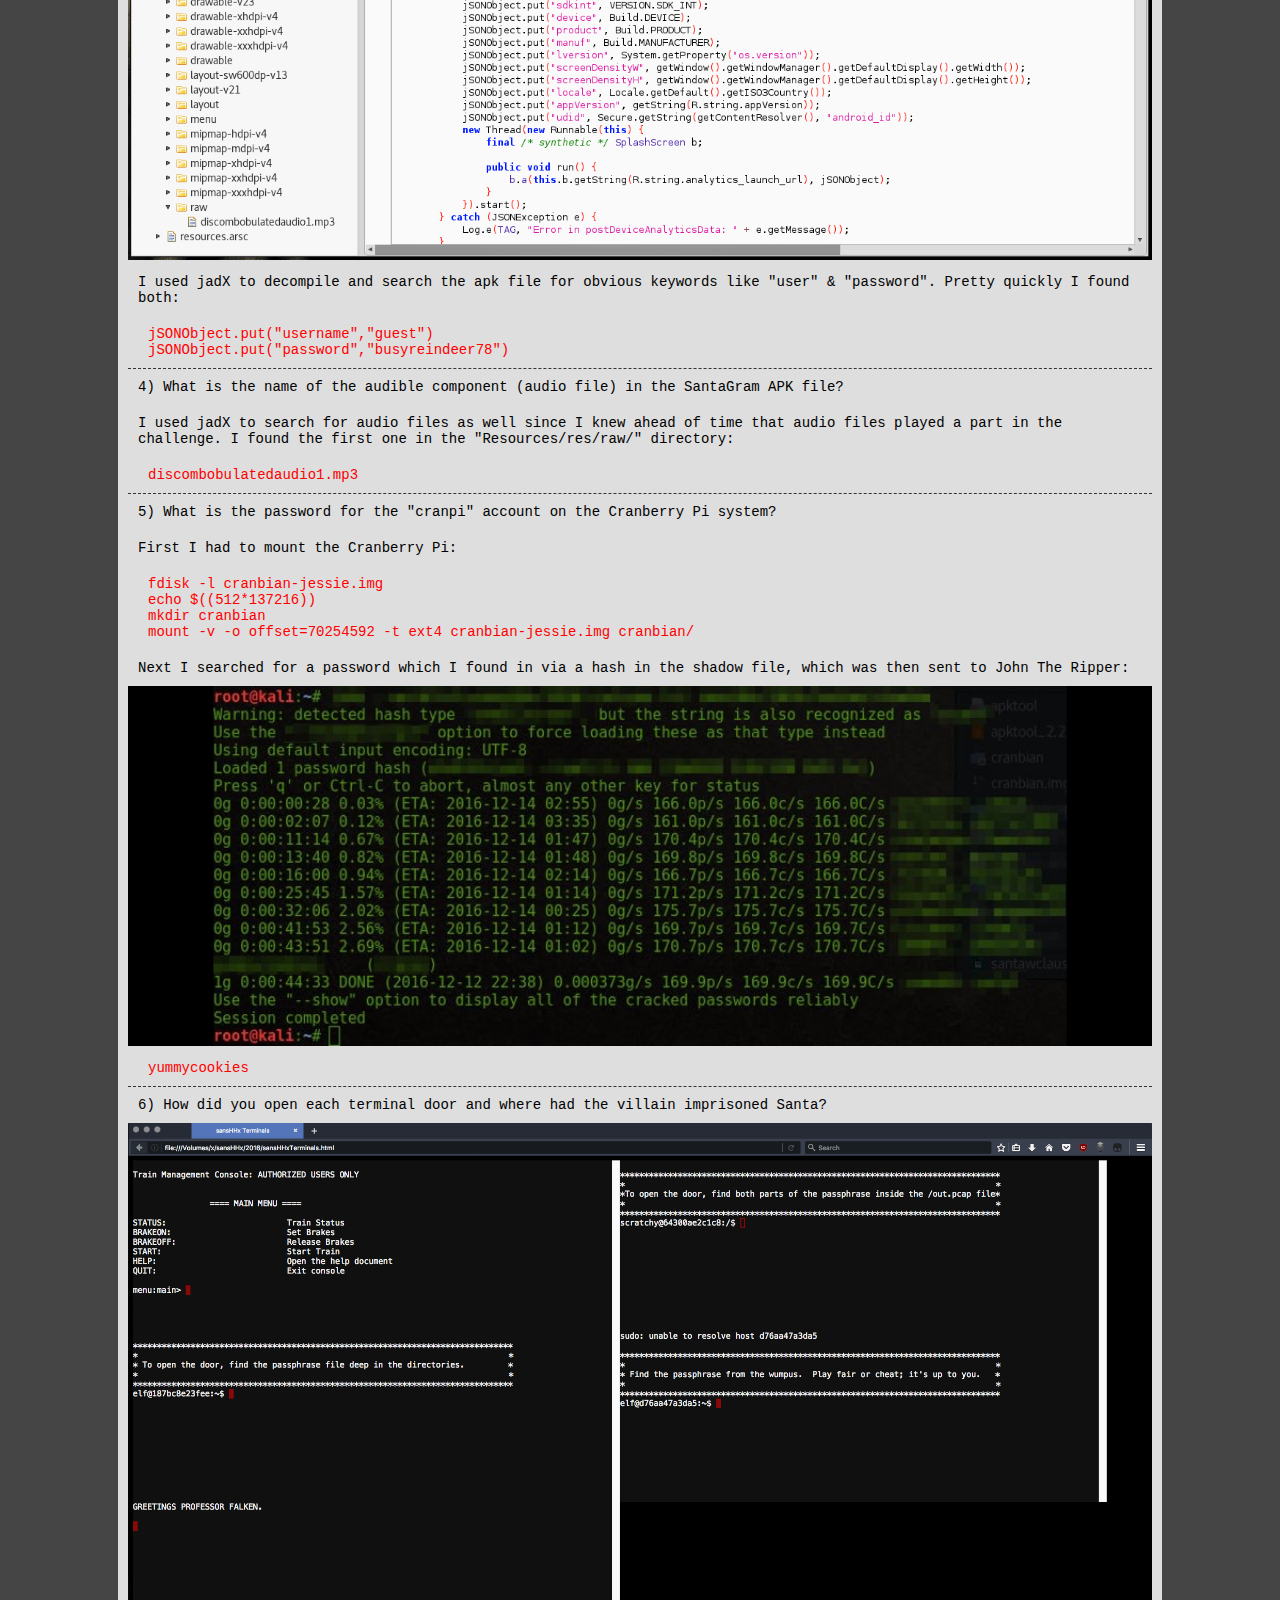
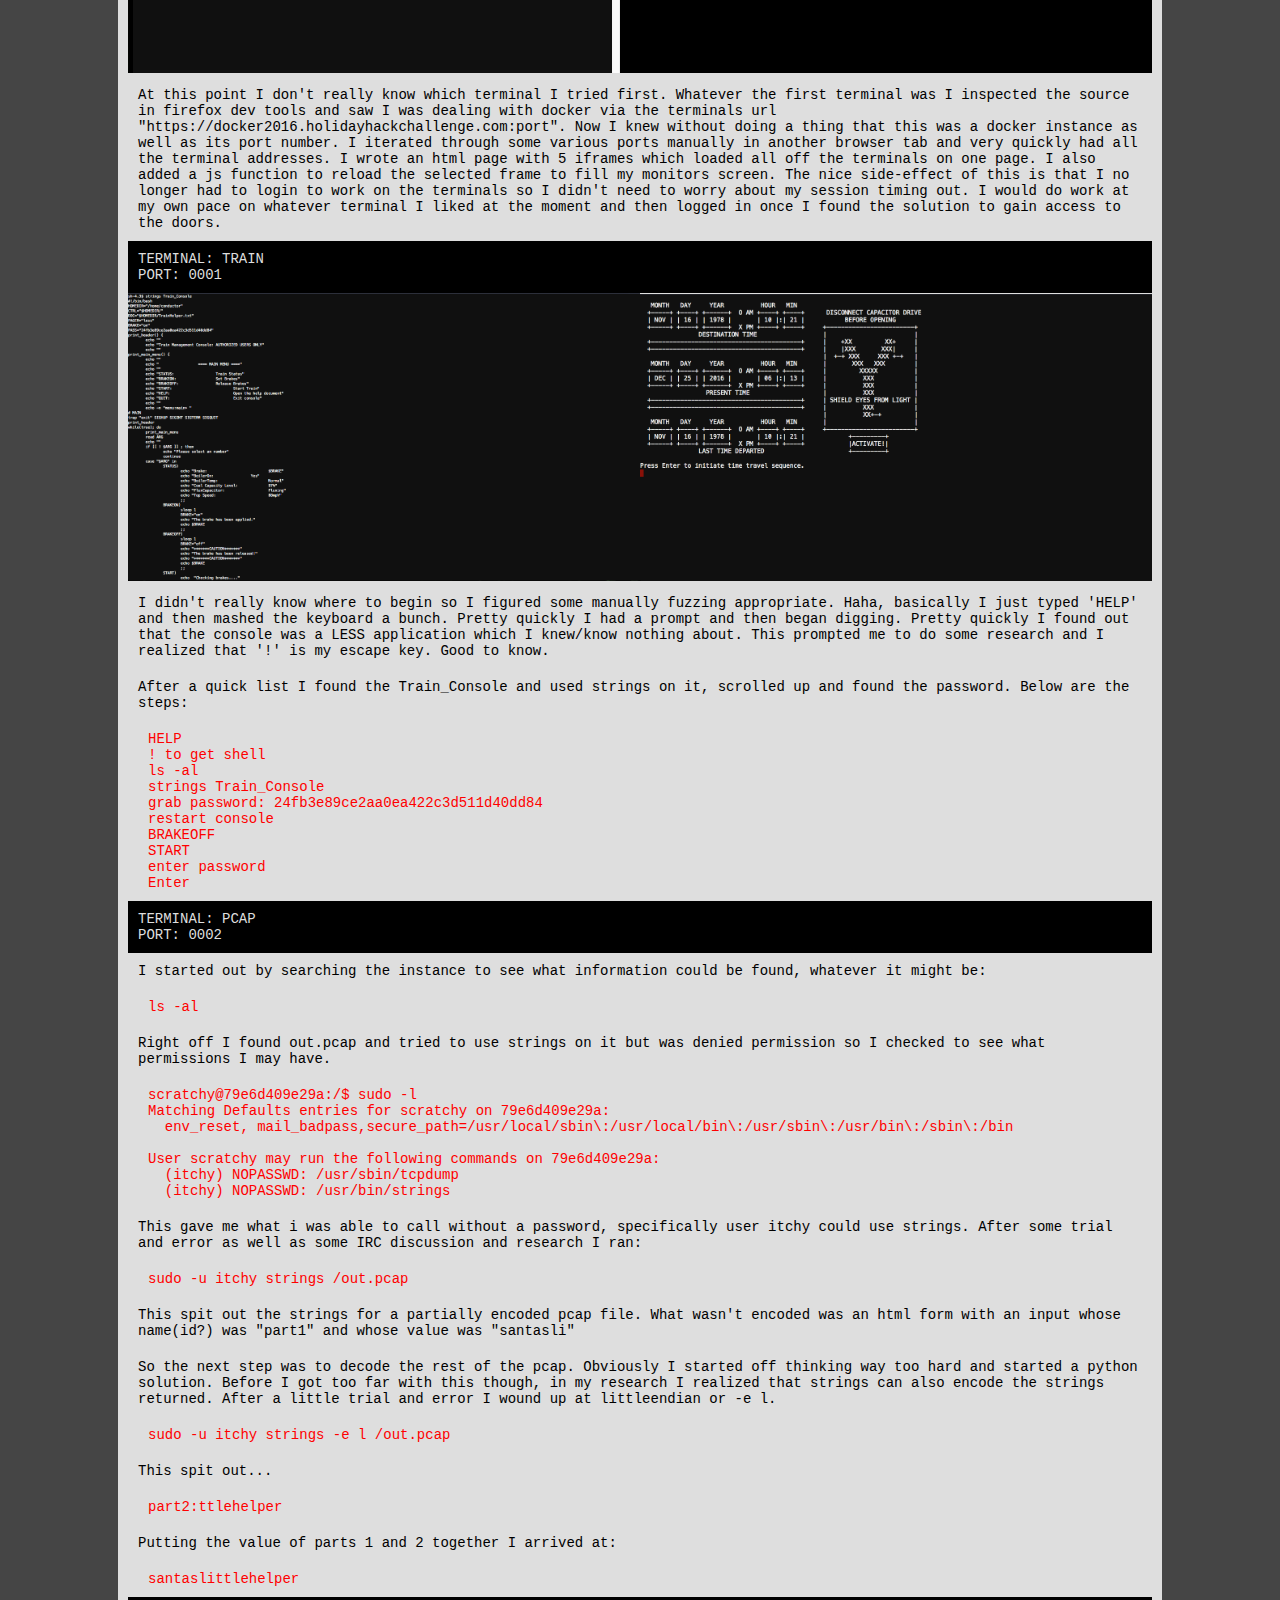
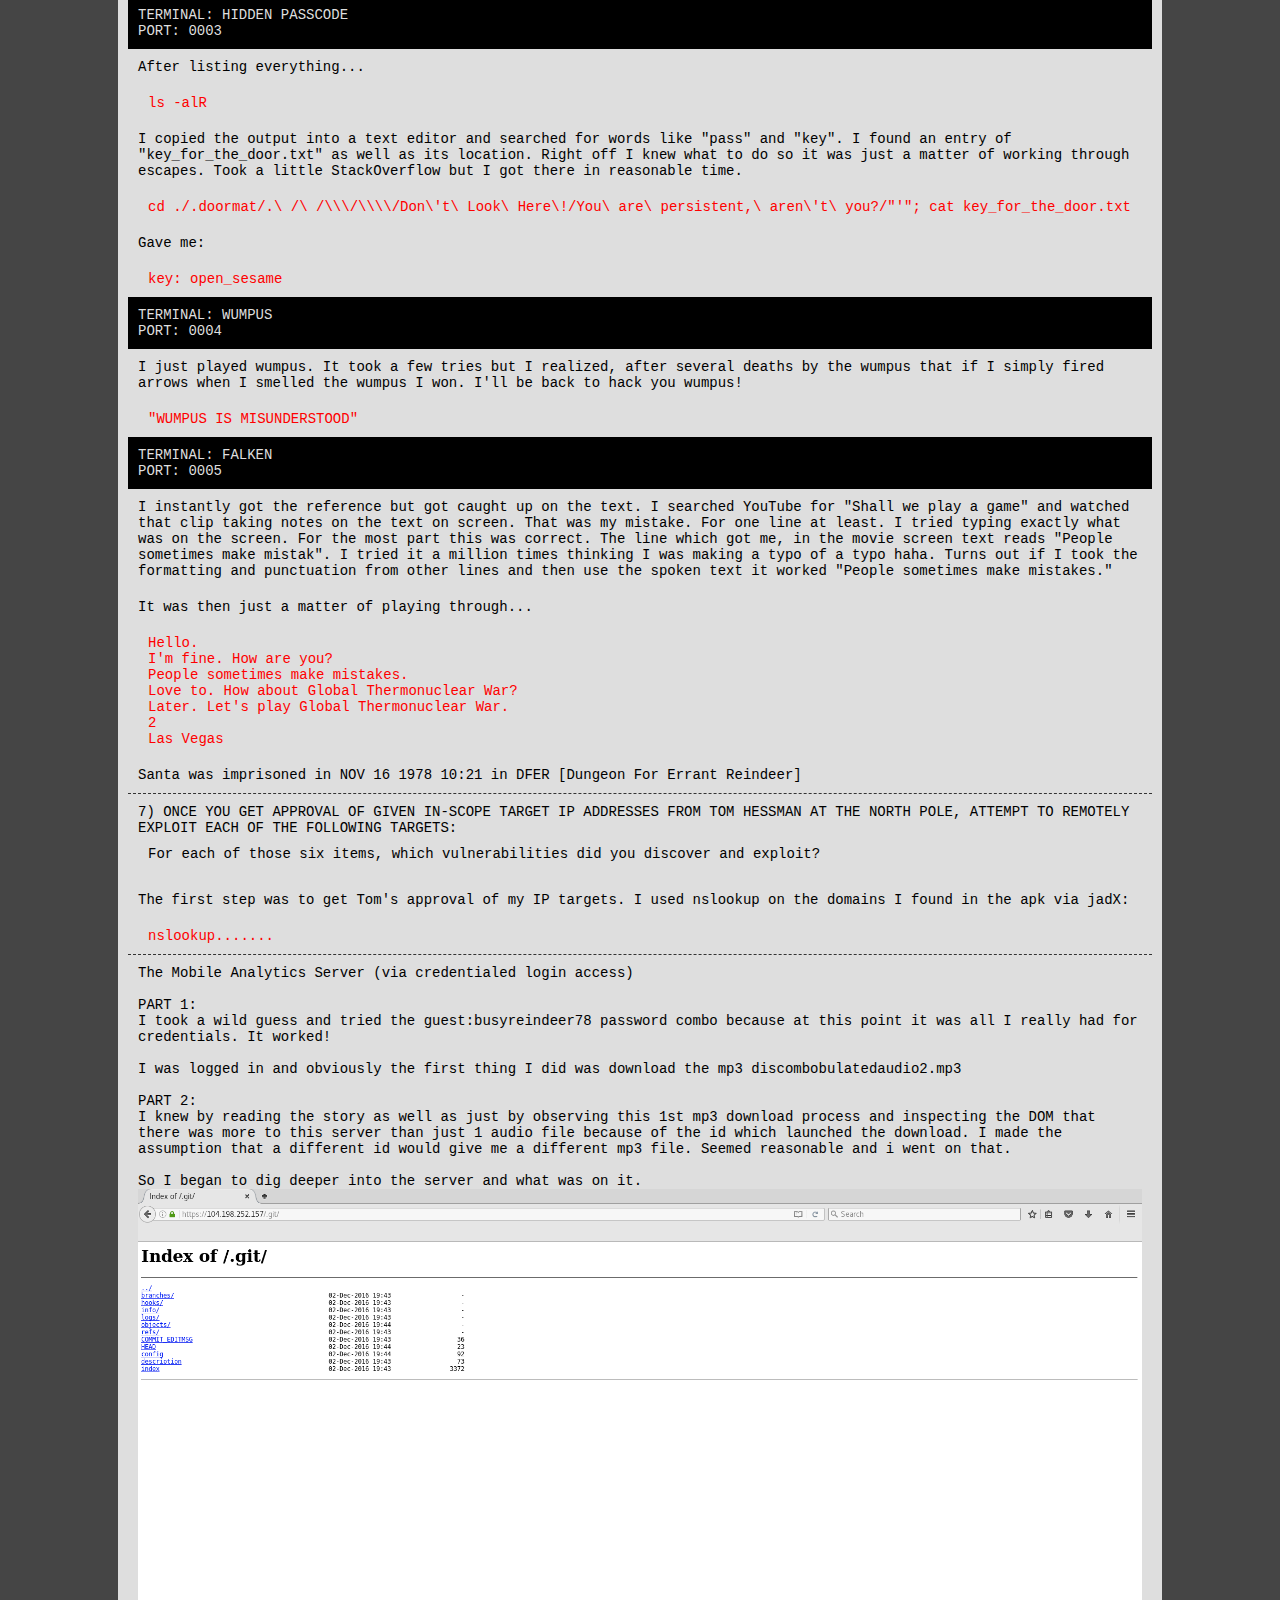
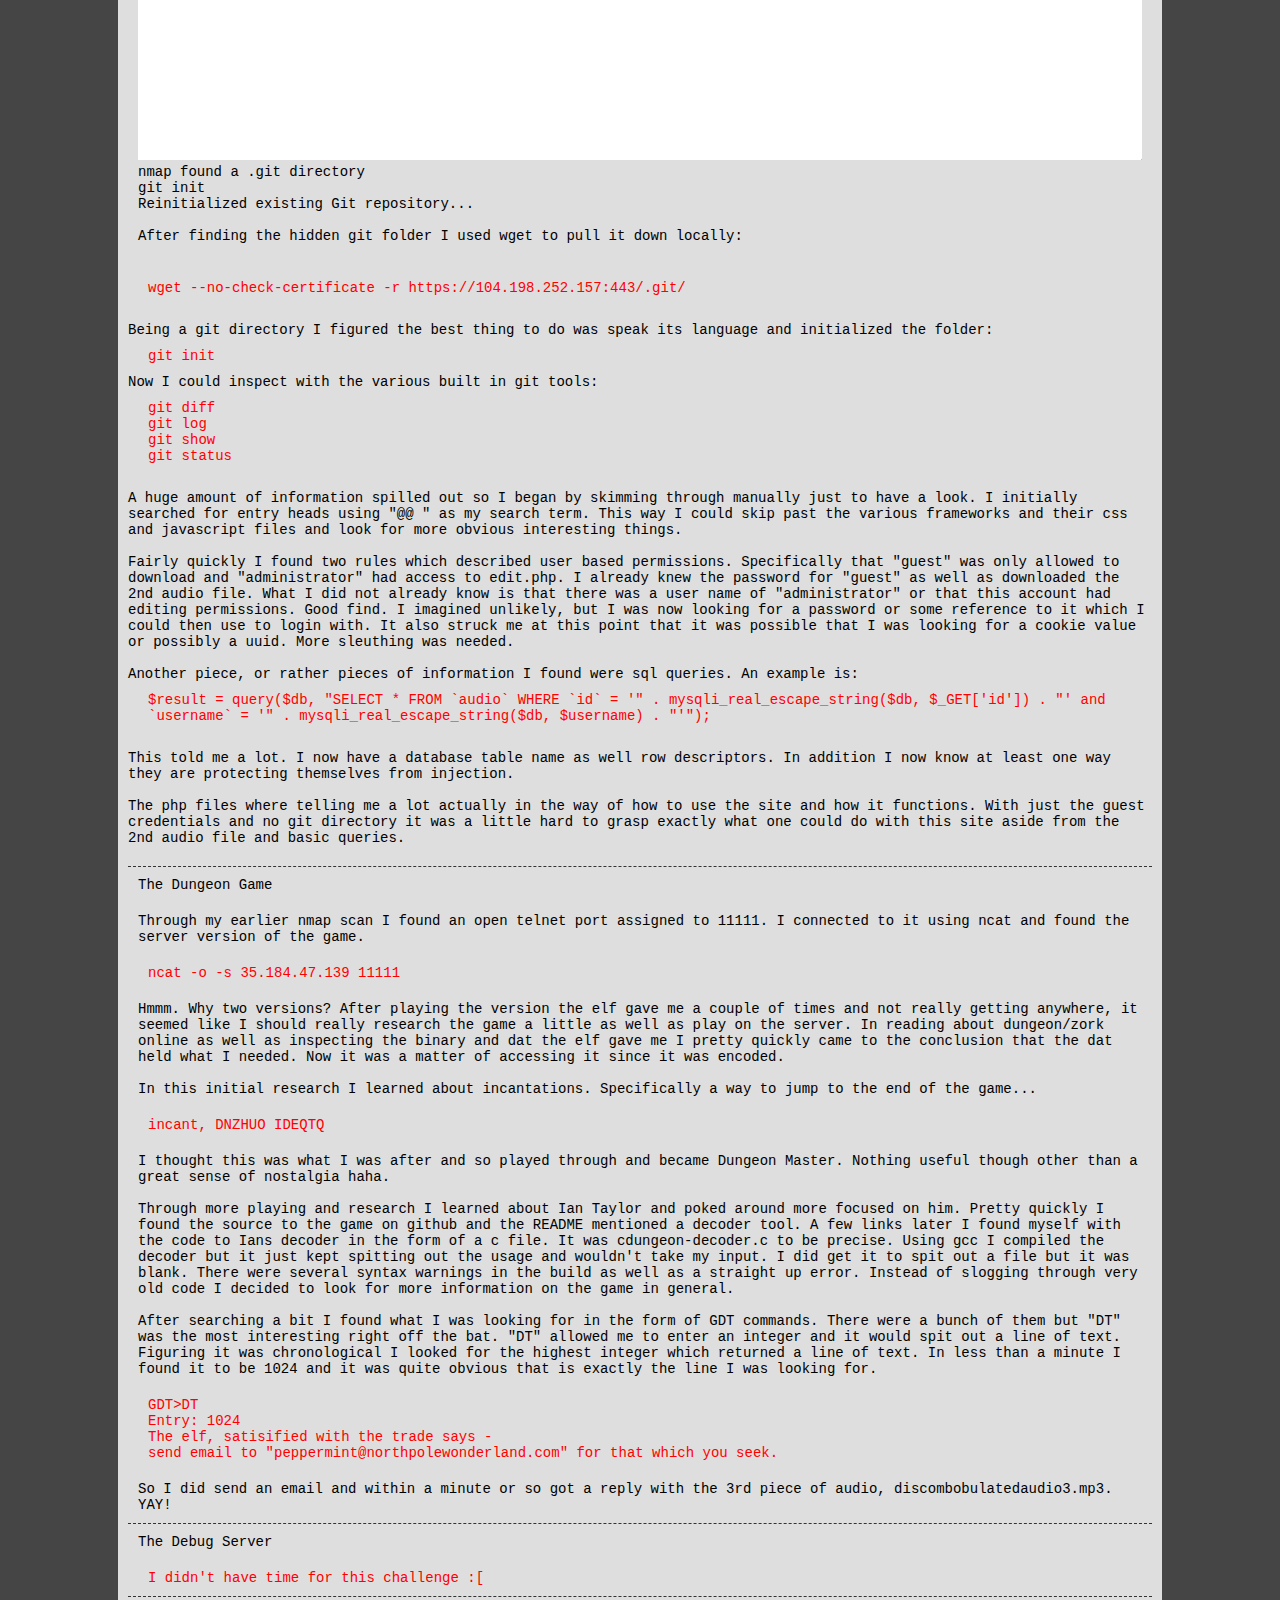
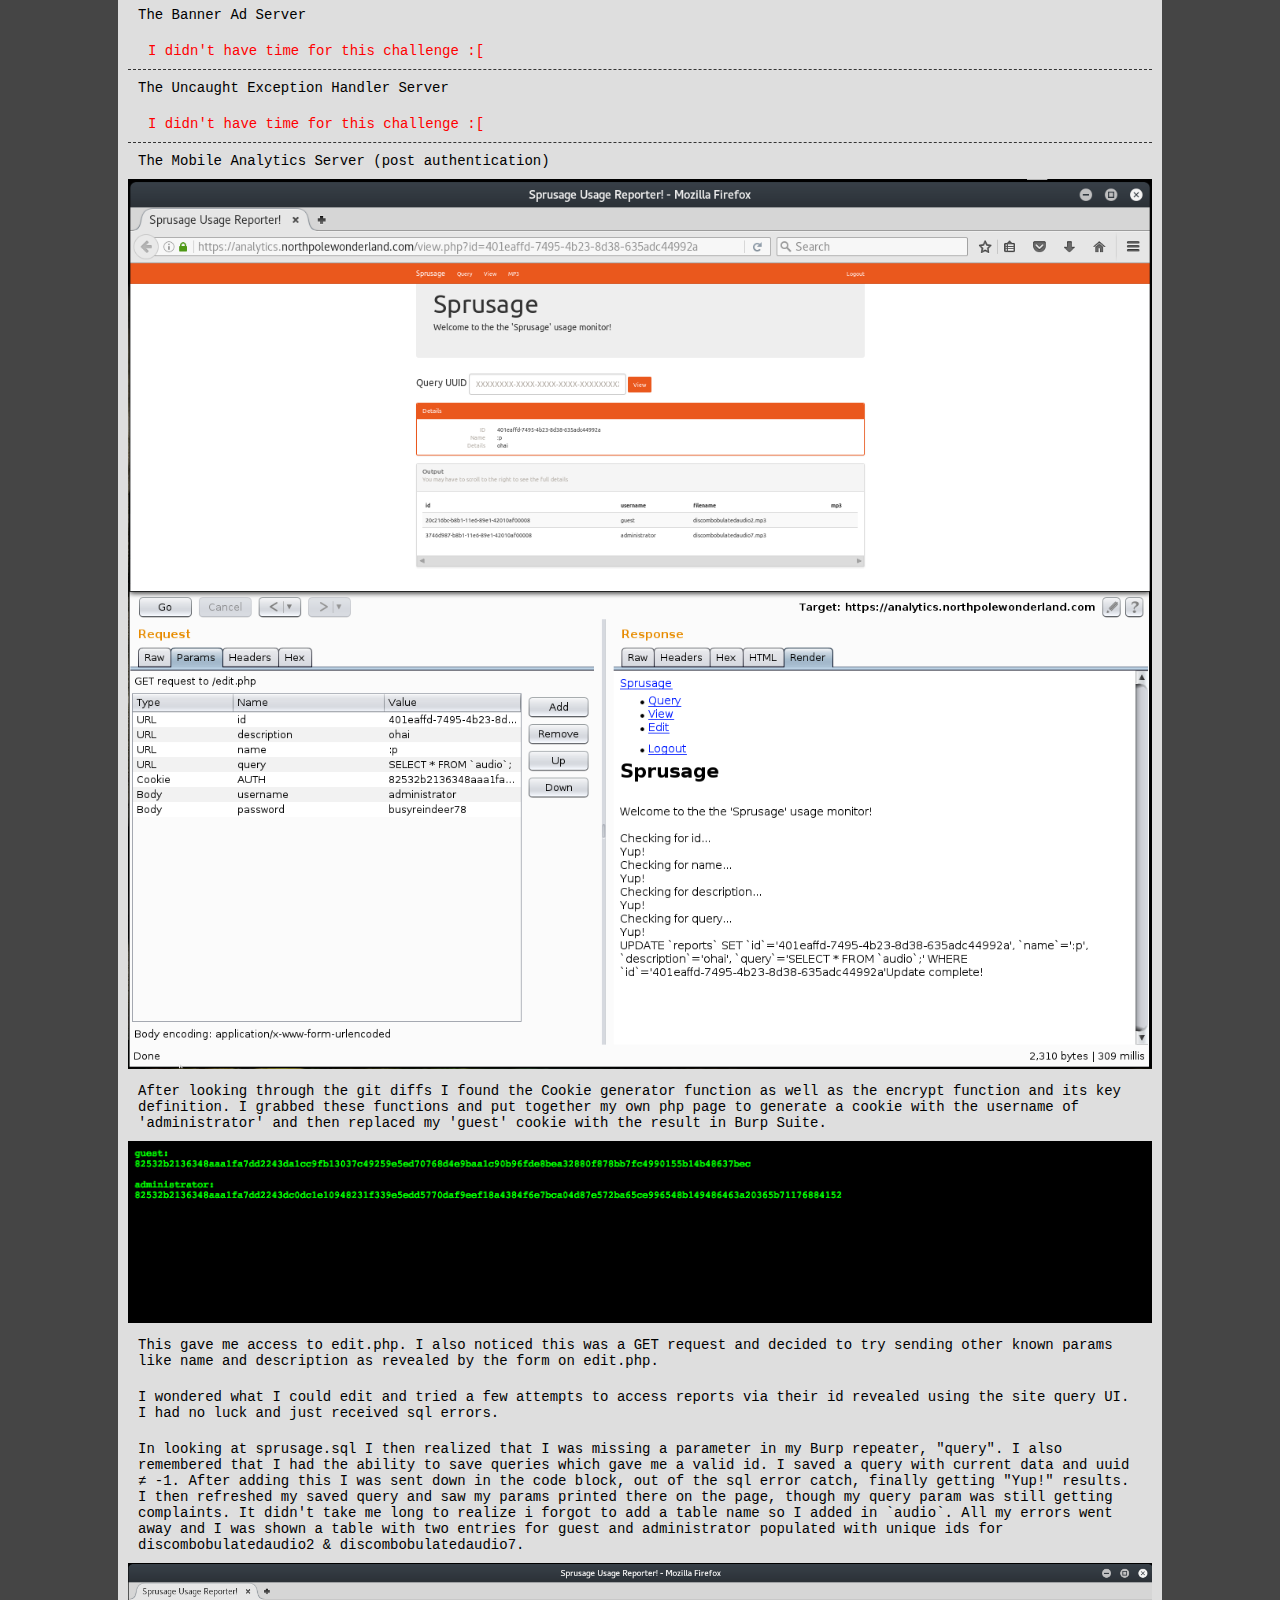
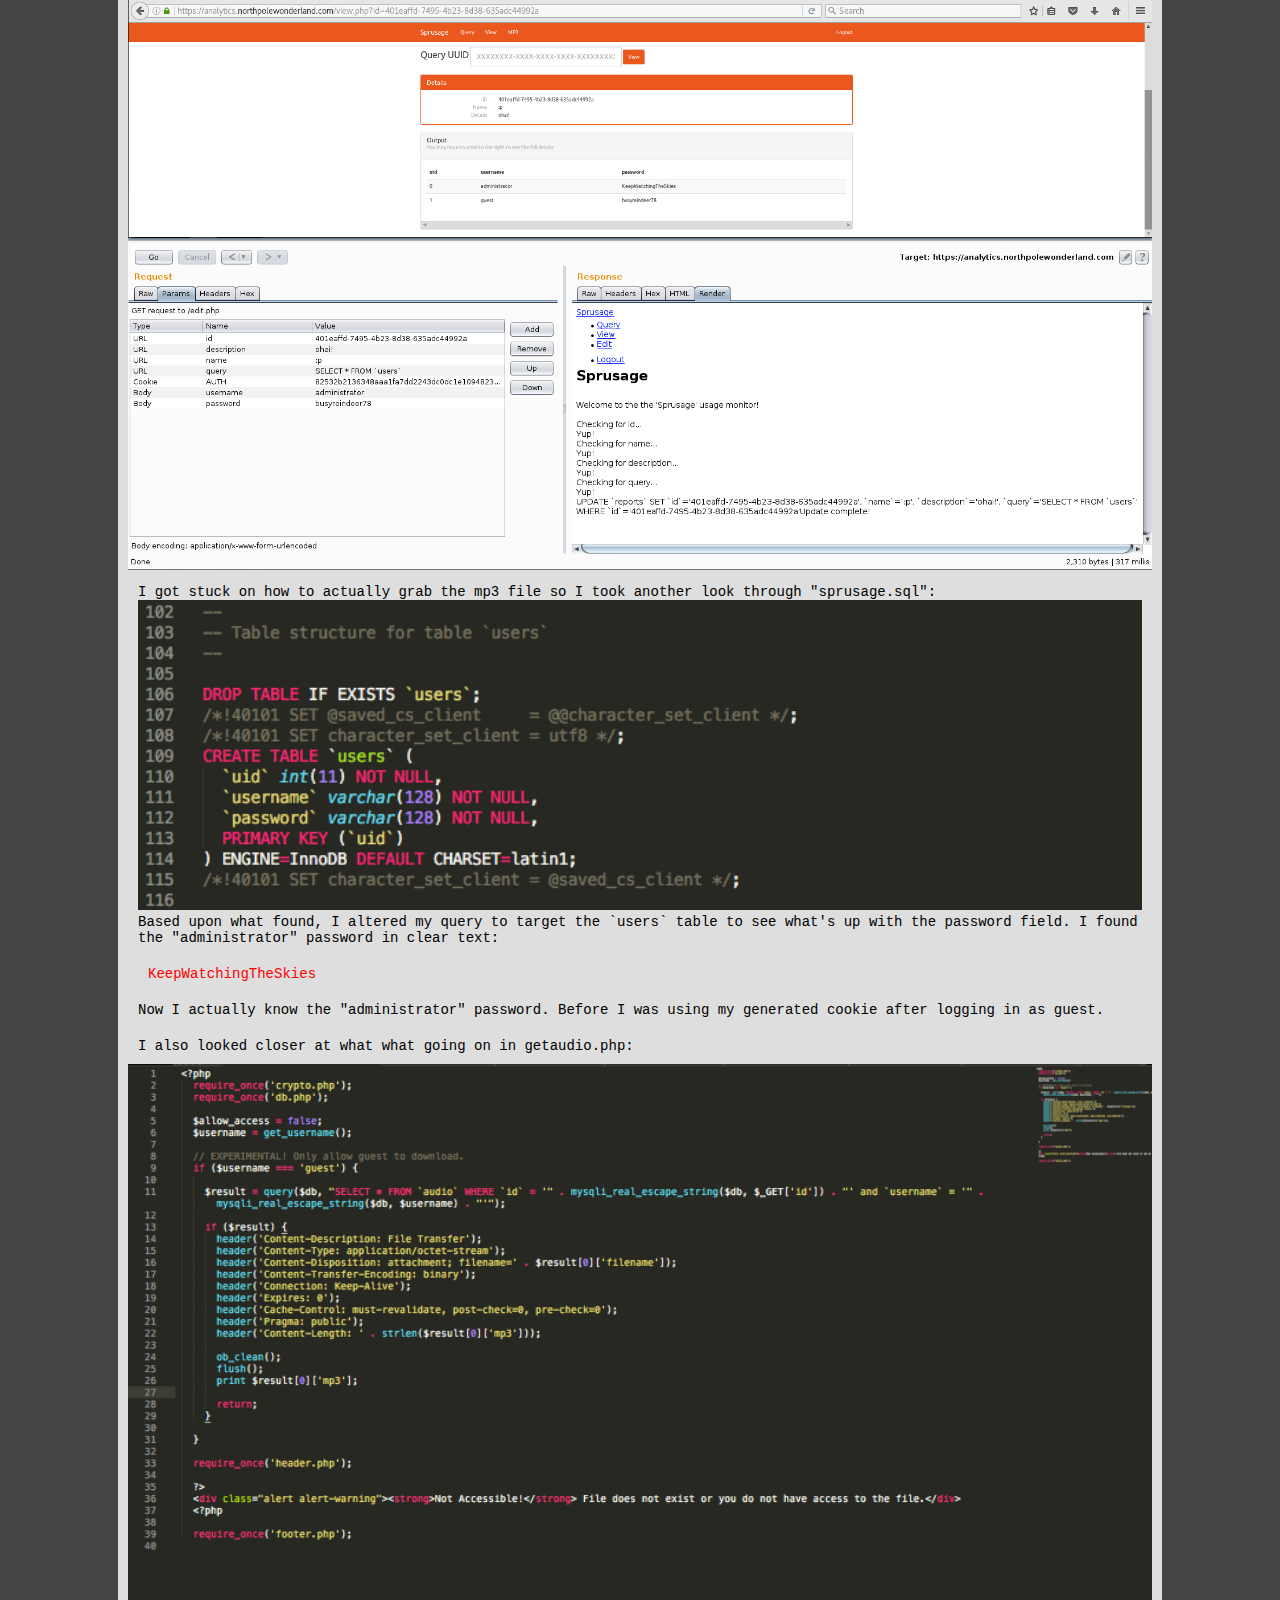
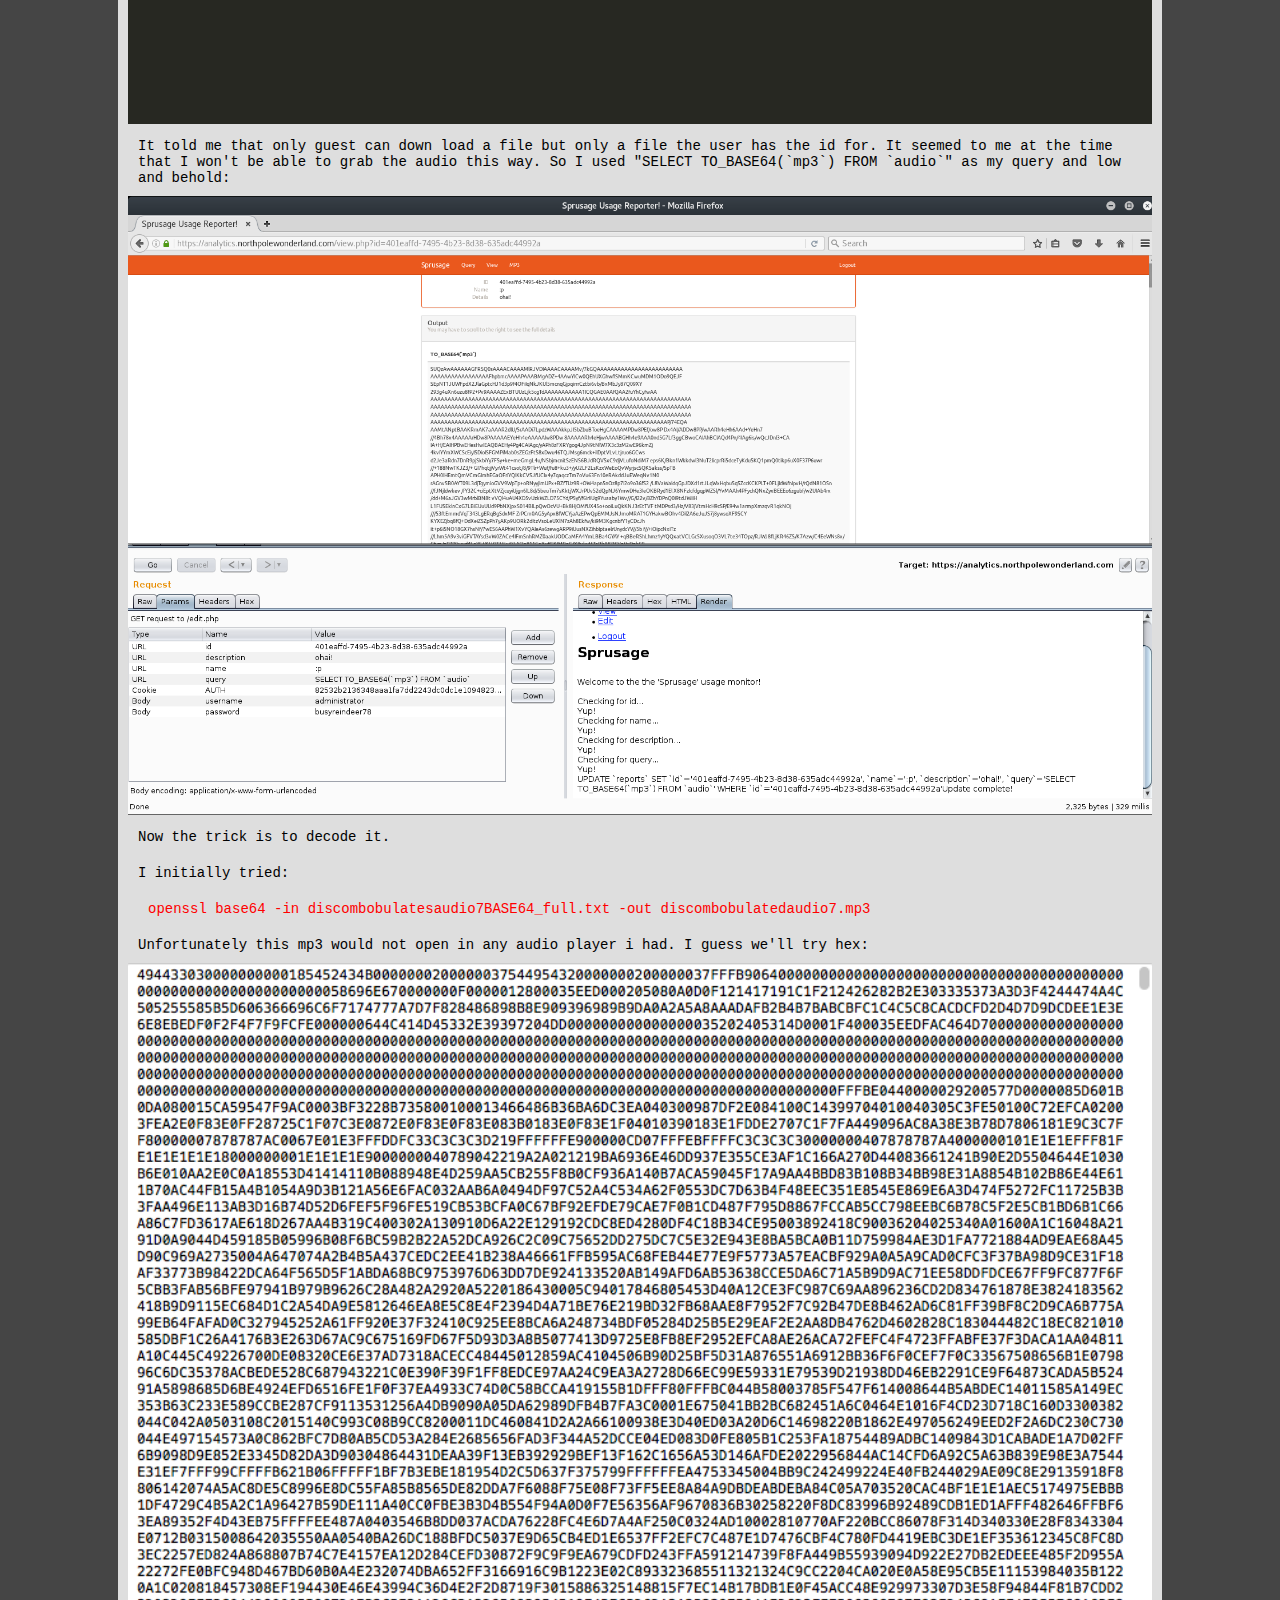
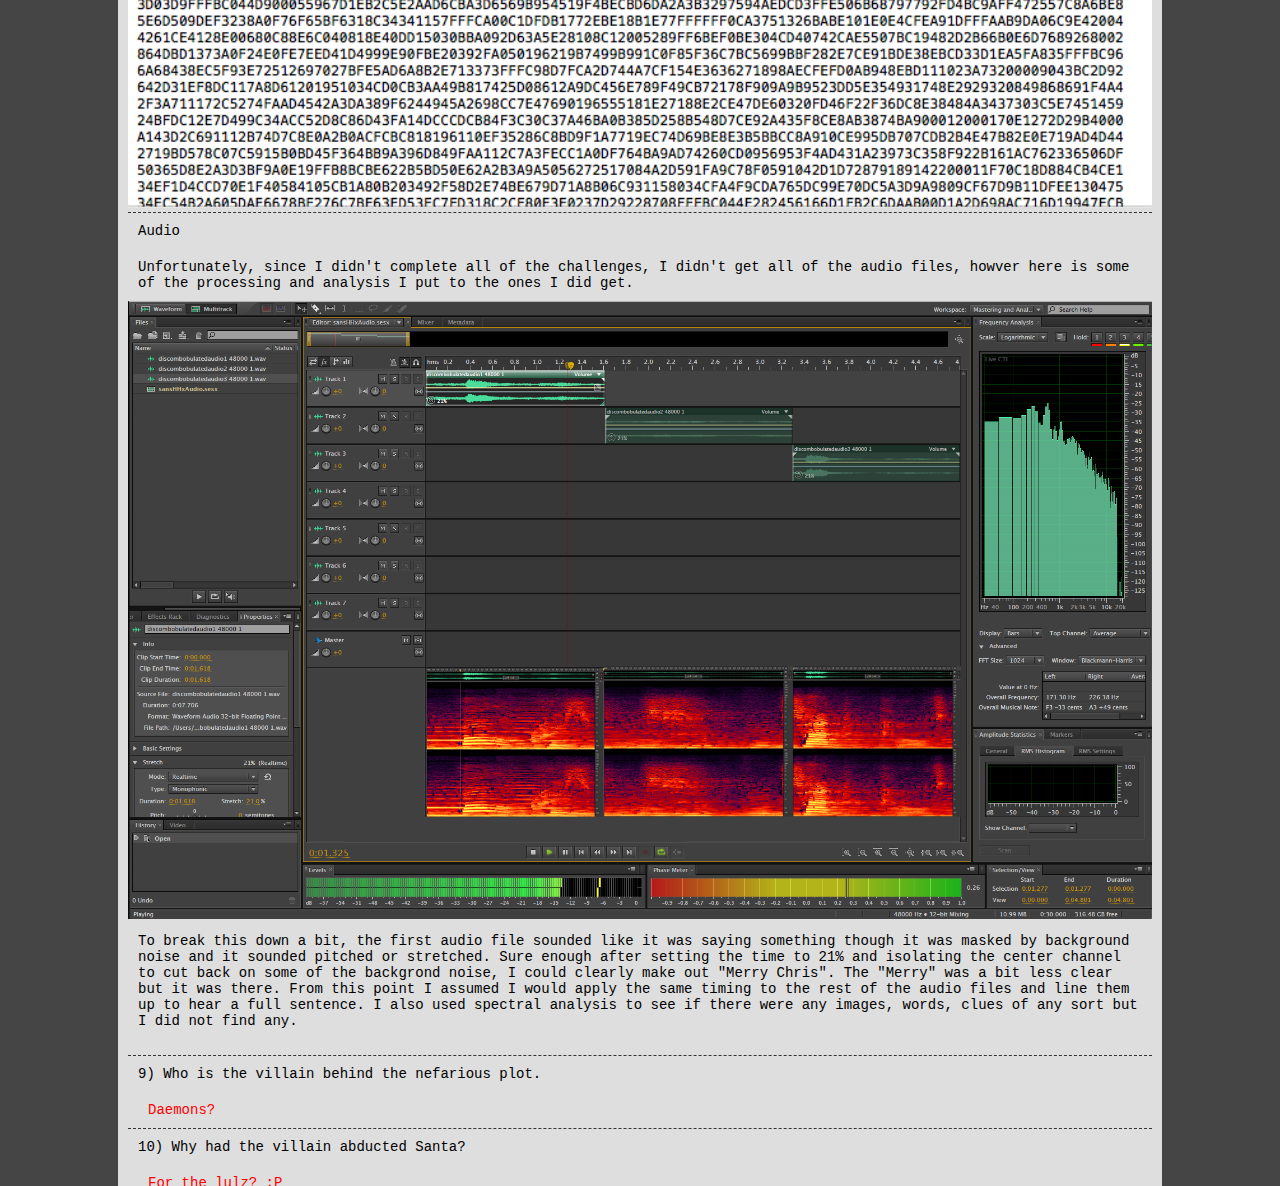
==== commit 96943e09: "enabled video" ====
--- a/sansHHx/2016/submission/index.html
+++ b/sansHHx/2016/submission/index.html
@@ -25,8 +25,8 @@
     I also want to give a huge thanks to the freenode #holidayhack crew. rand0macc3ss, Cat, TheRealSargento, pahtzo, GilGrenade and OS123 in no particular order, you are all amazing! The proverbial icing. The cherry on top. Thank you so much friends. You helped to steer me from a few key rabbit holes while respecting the no spoilers rule and just generally helped in making this whole experience even more fun than it already was. You are all winners in my book and I feel lucky to have met all of you.
   </p>
   <hr/>
-<!--   <iframe src="https://player.vimeo.com/video/197995370?title=0&amp;byline=0&amp;portrait=0&amp;autoplay=false&amp;loop=1&amp;autopause=1&amp;color=00ff00" width="100%" height="467" frameborder="0" webkitallowfullscreen mozallowfullscreen allowfullscreen></iframe>
- -->
+   <iframe src="https://player.vimeo.com/video/197995370?title=0&amp;byline=0&amp;portrait=0&amp;autoplay=false&amp;loop=1&amp;autopause=1&amp;color=00ff00" width="100%" height="467" frameborder="0" webkitallowfullscreen mozallowfullscreen allowfullscreen></iframe>
+ 
   <!-- <iframe
   frameborder="0"
   width="100%"
@@ -531,4 +531,4 @@
 
 </div>
 </body>
-</html>+</html>
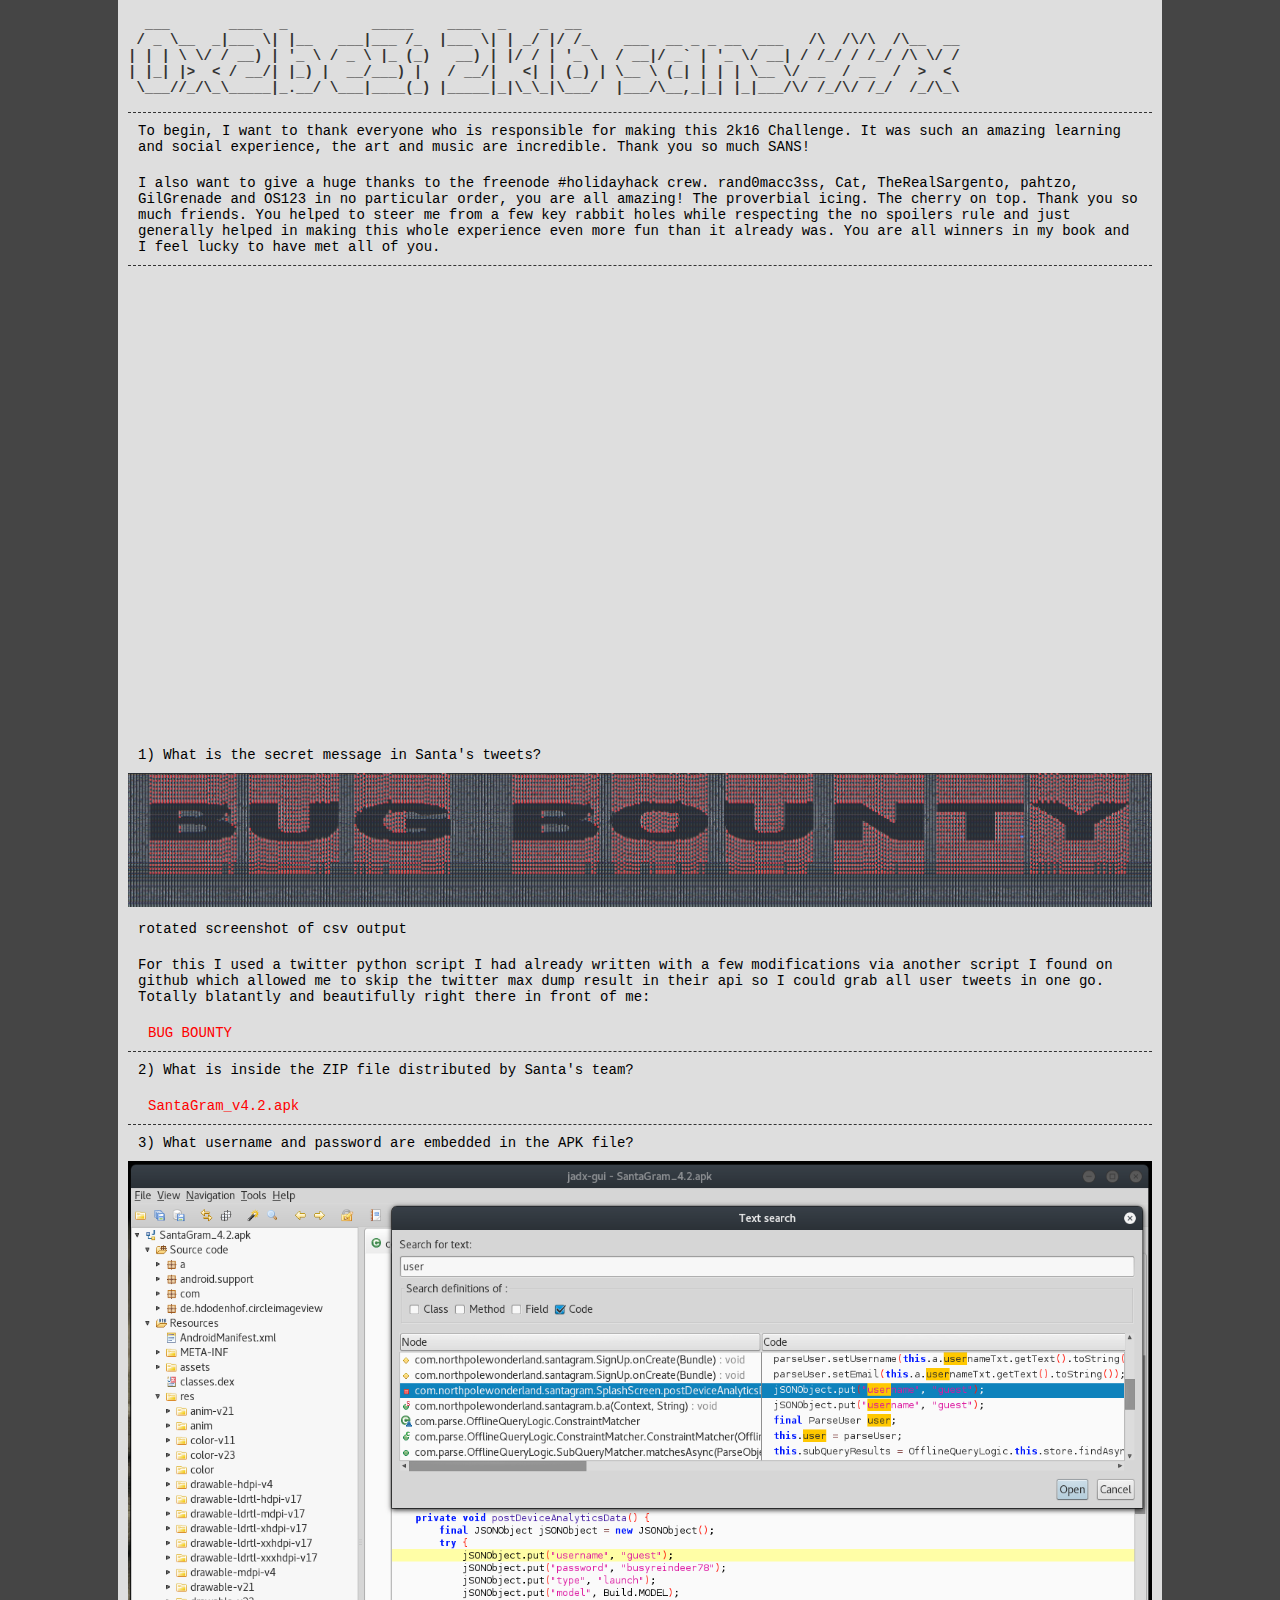
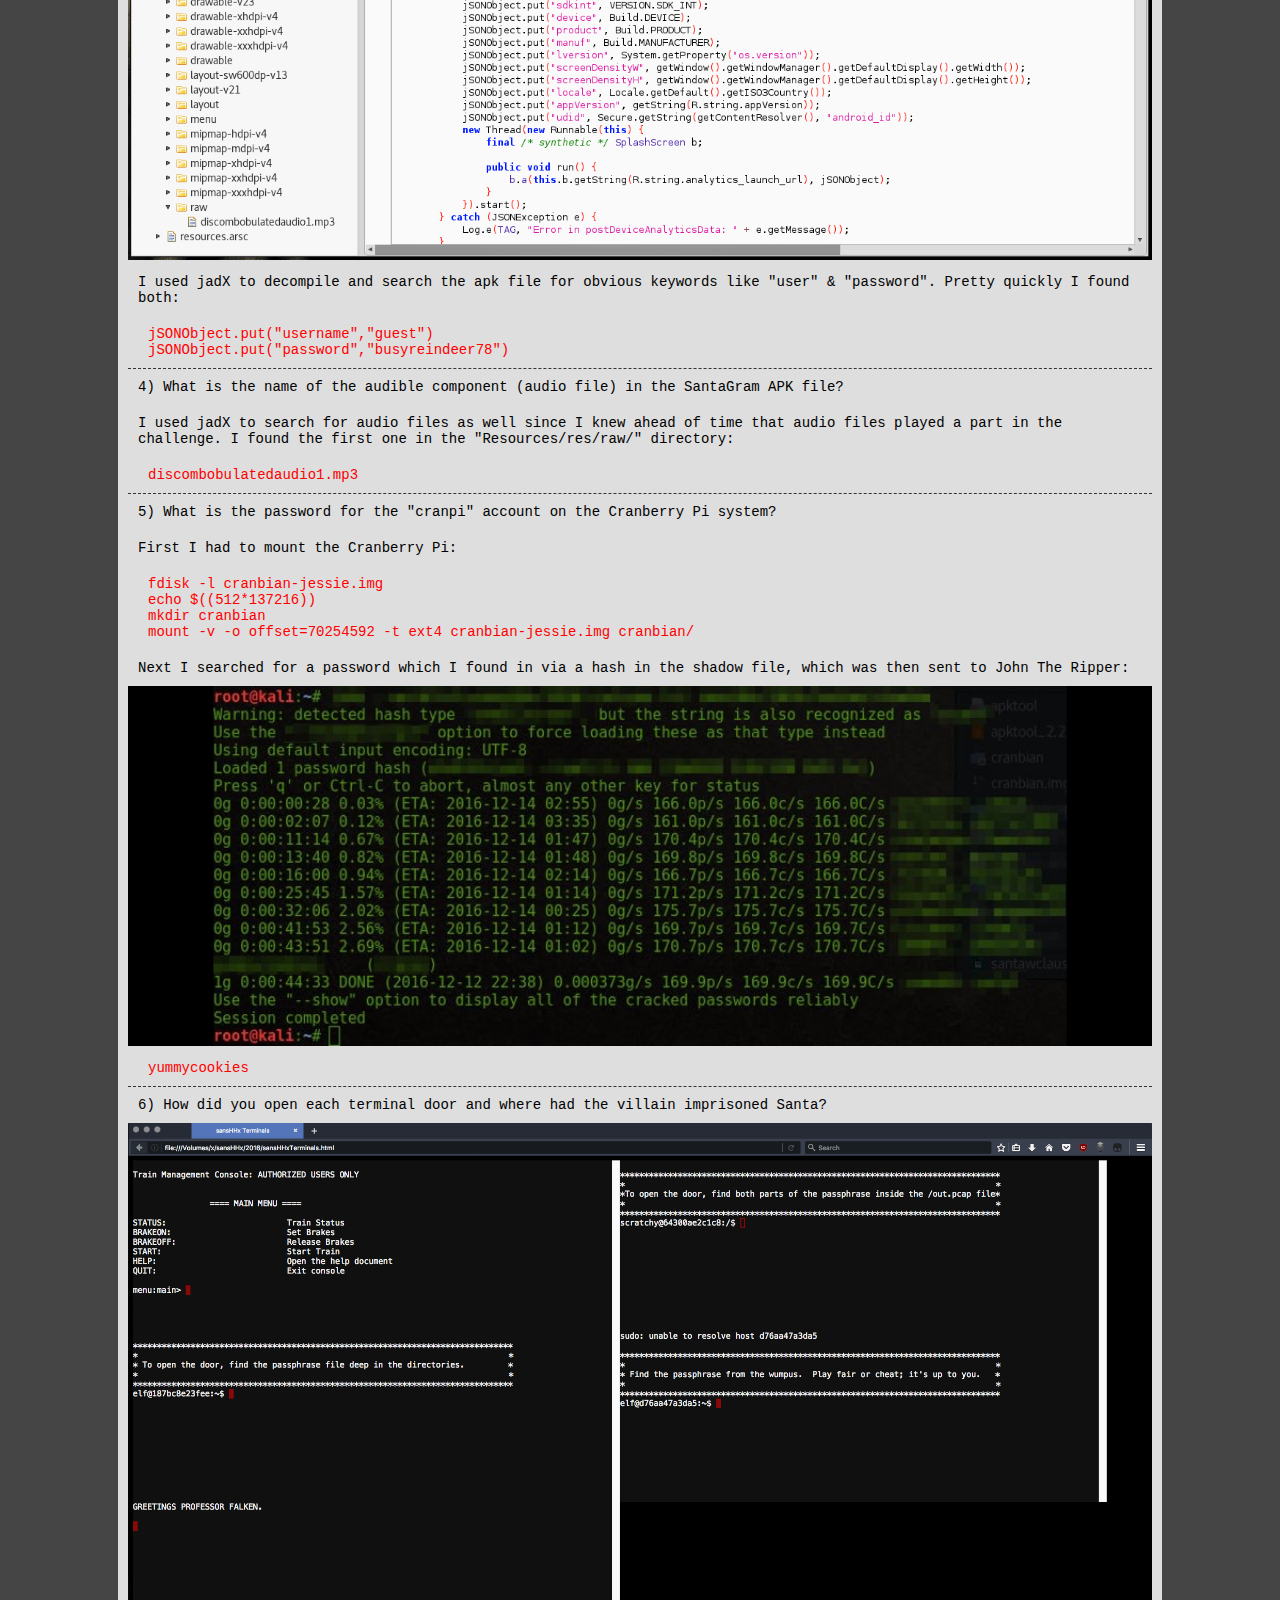
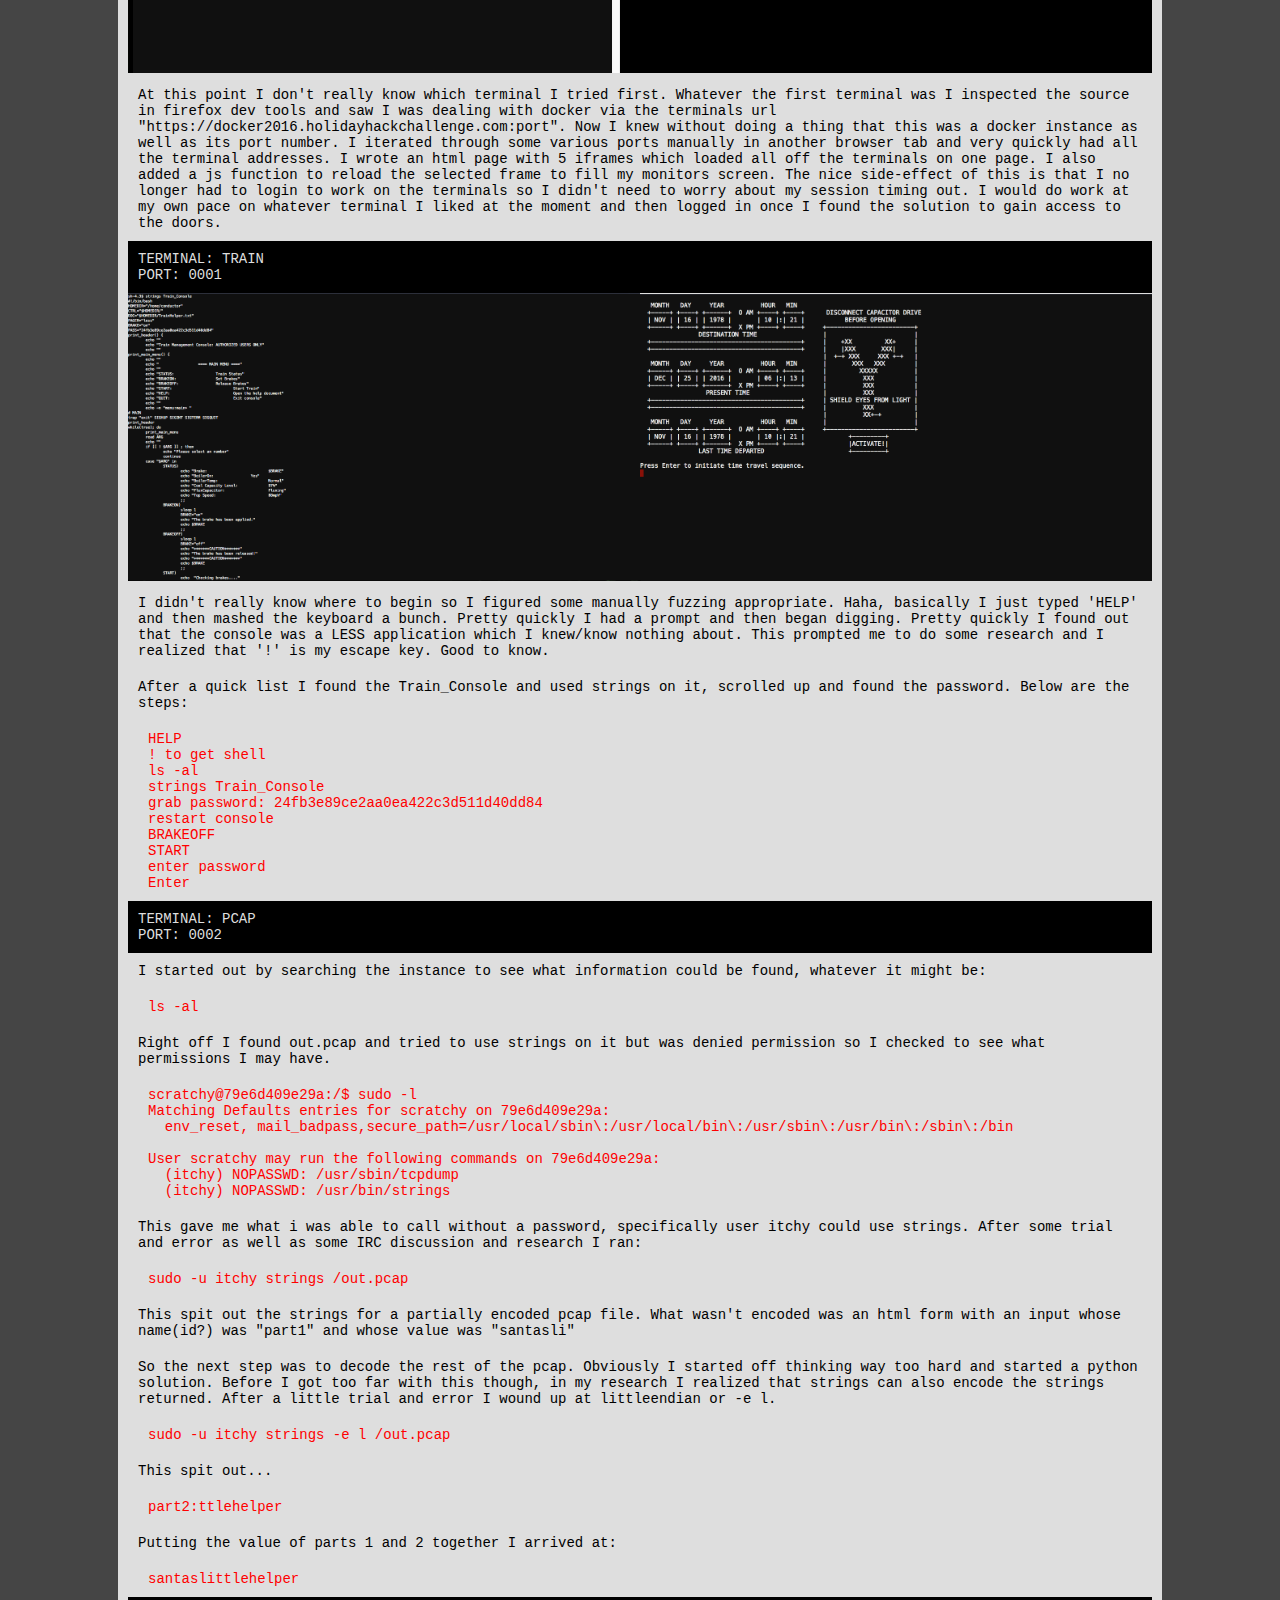
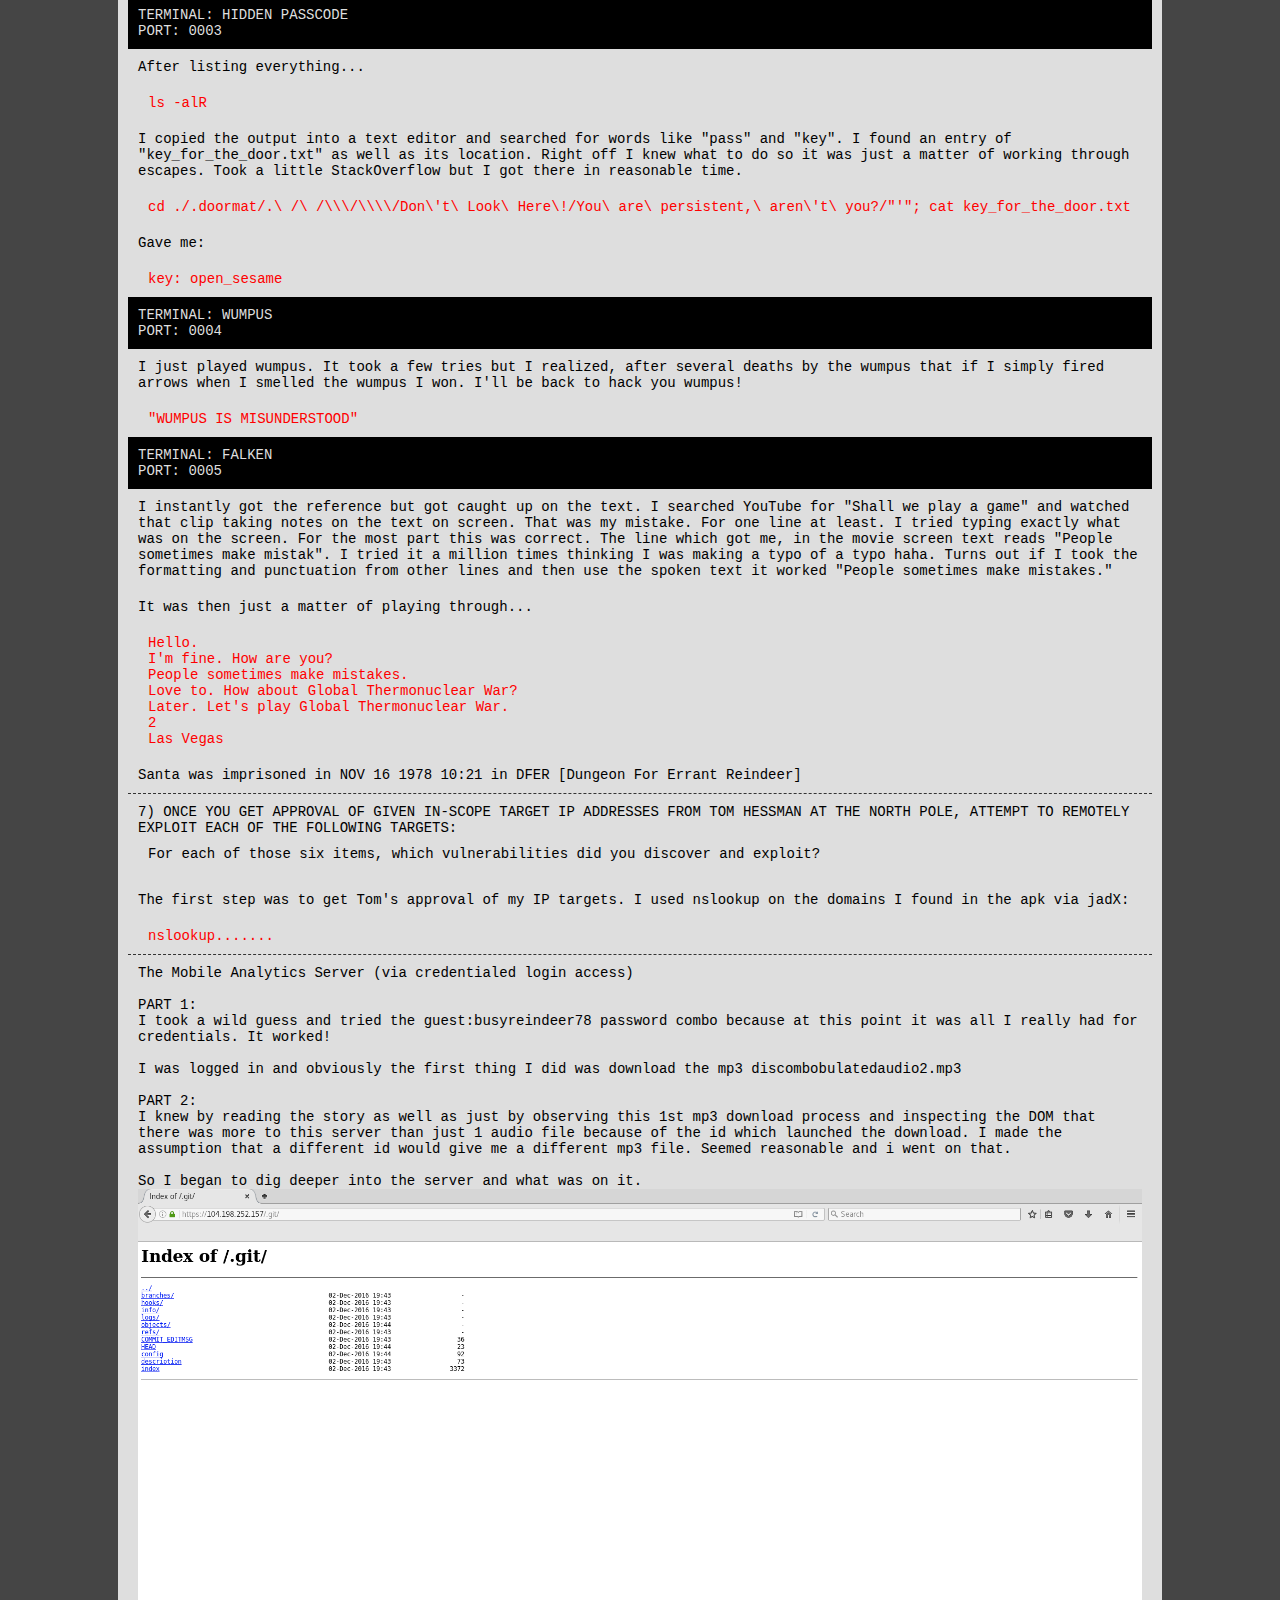
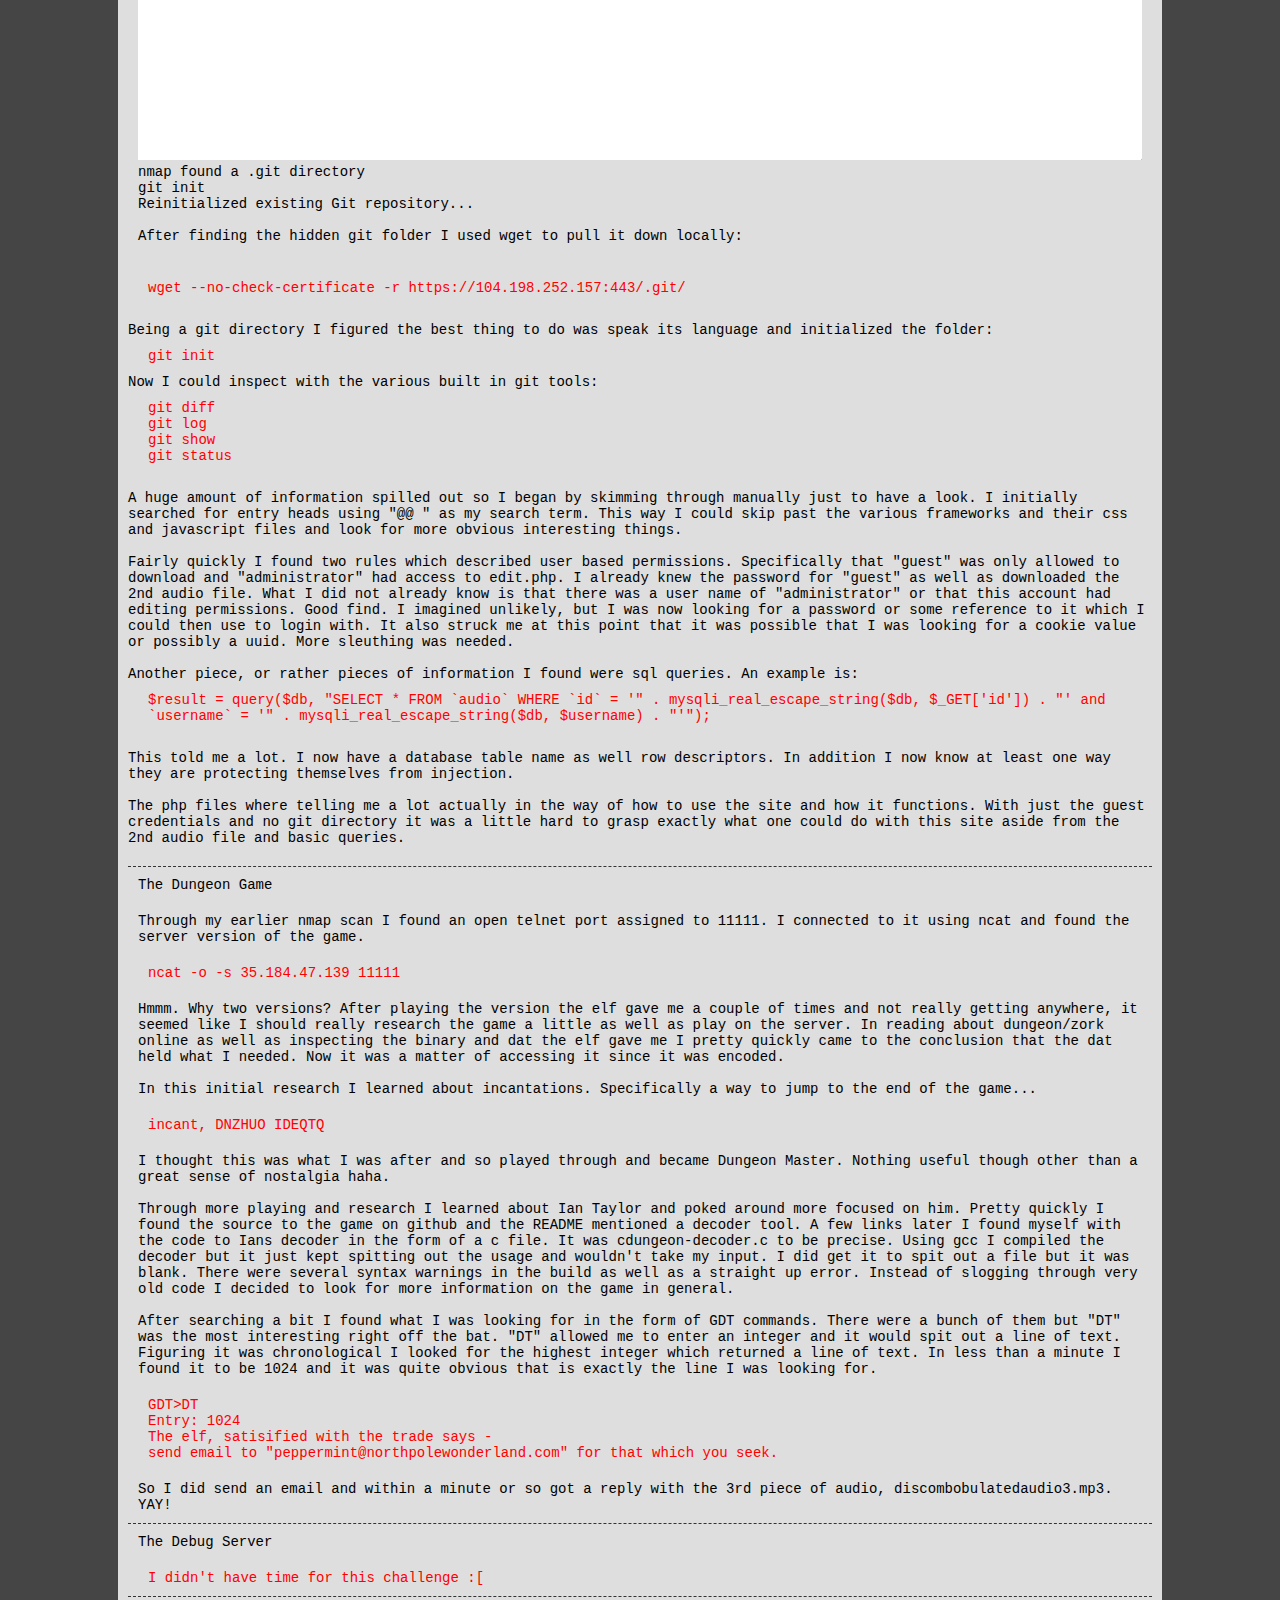
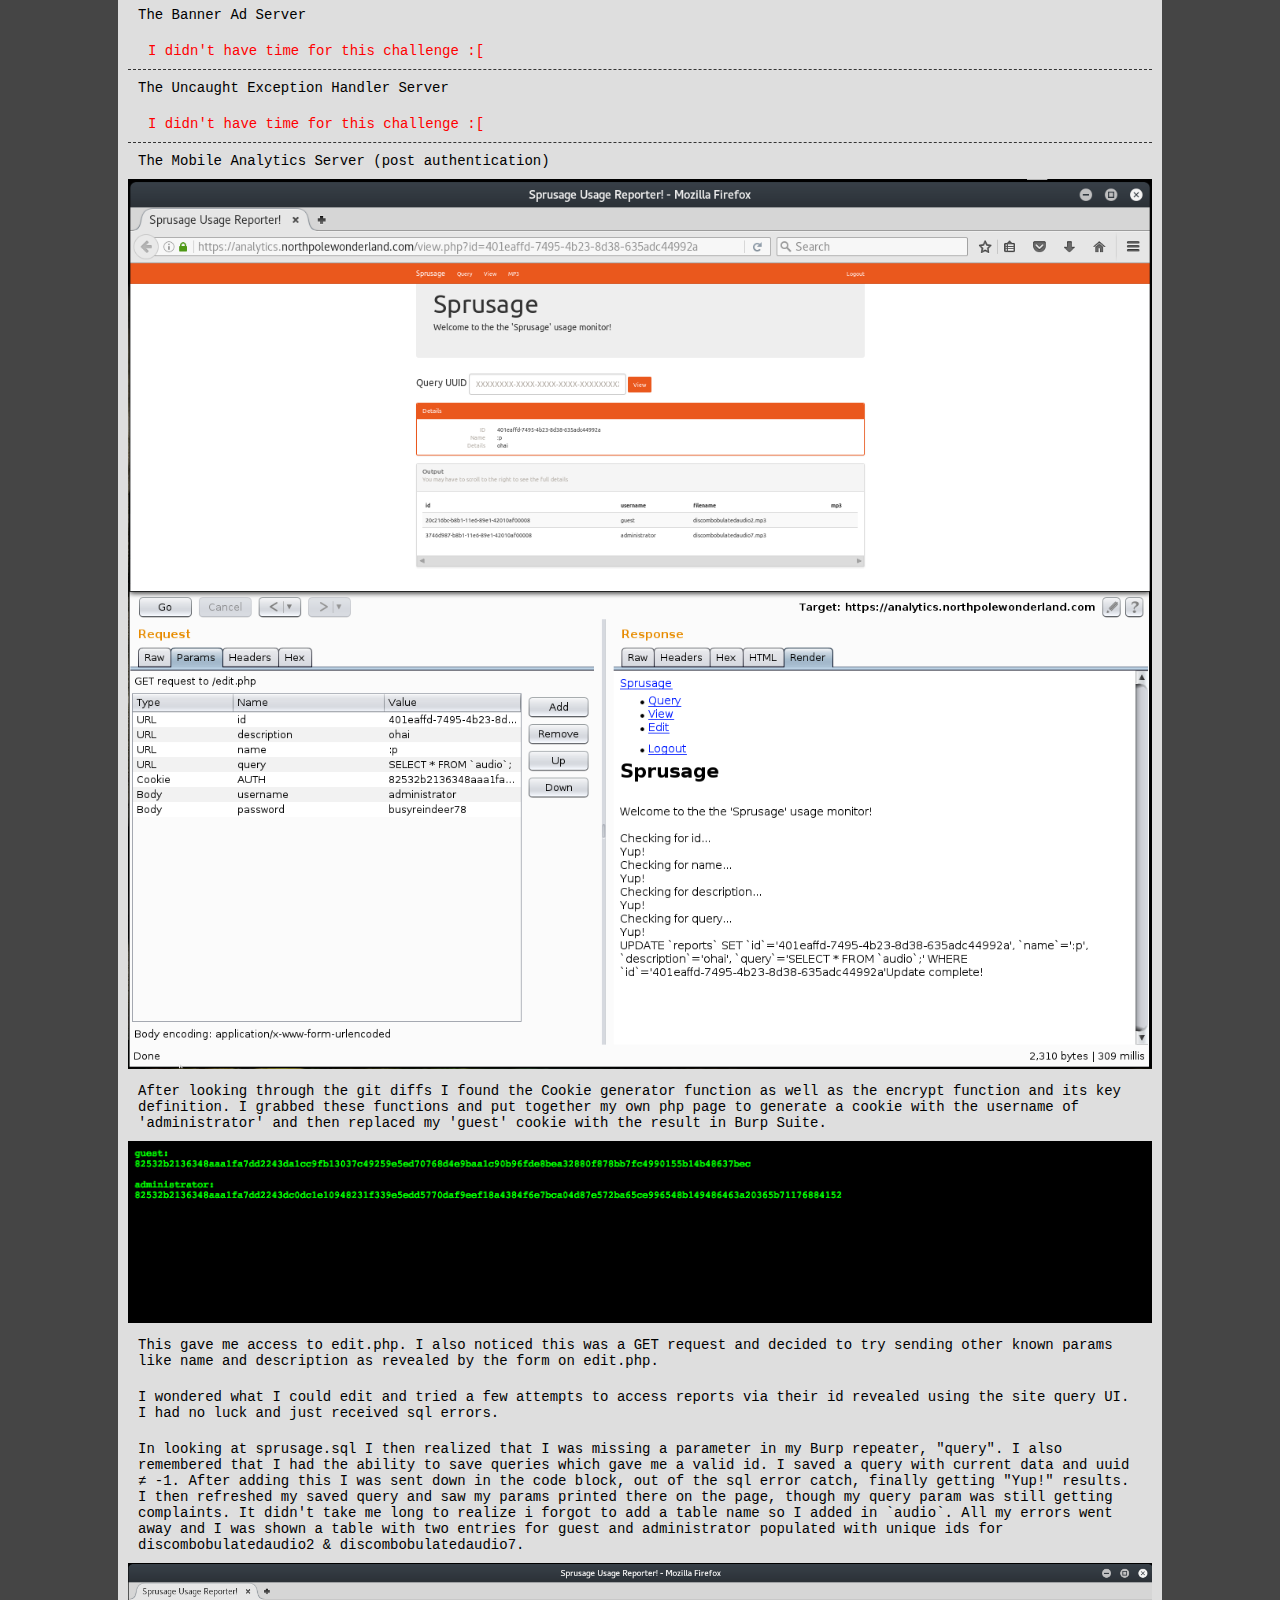
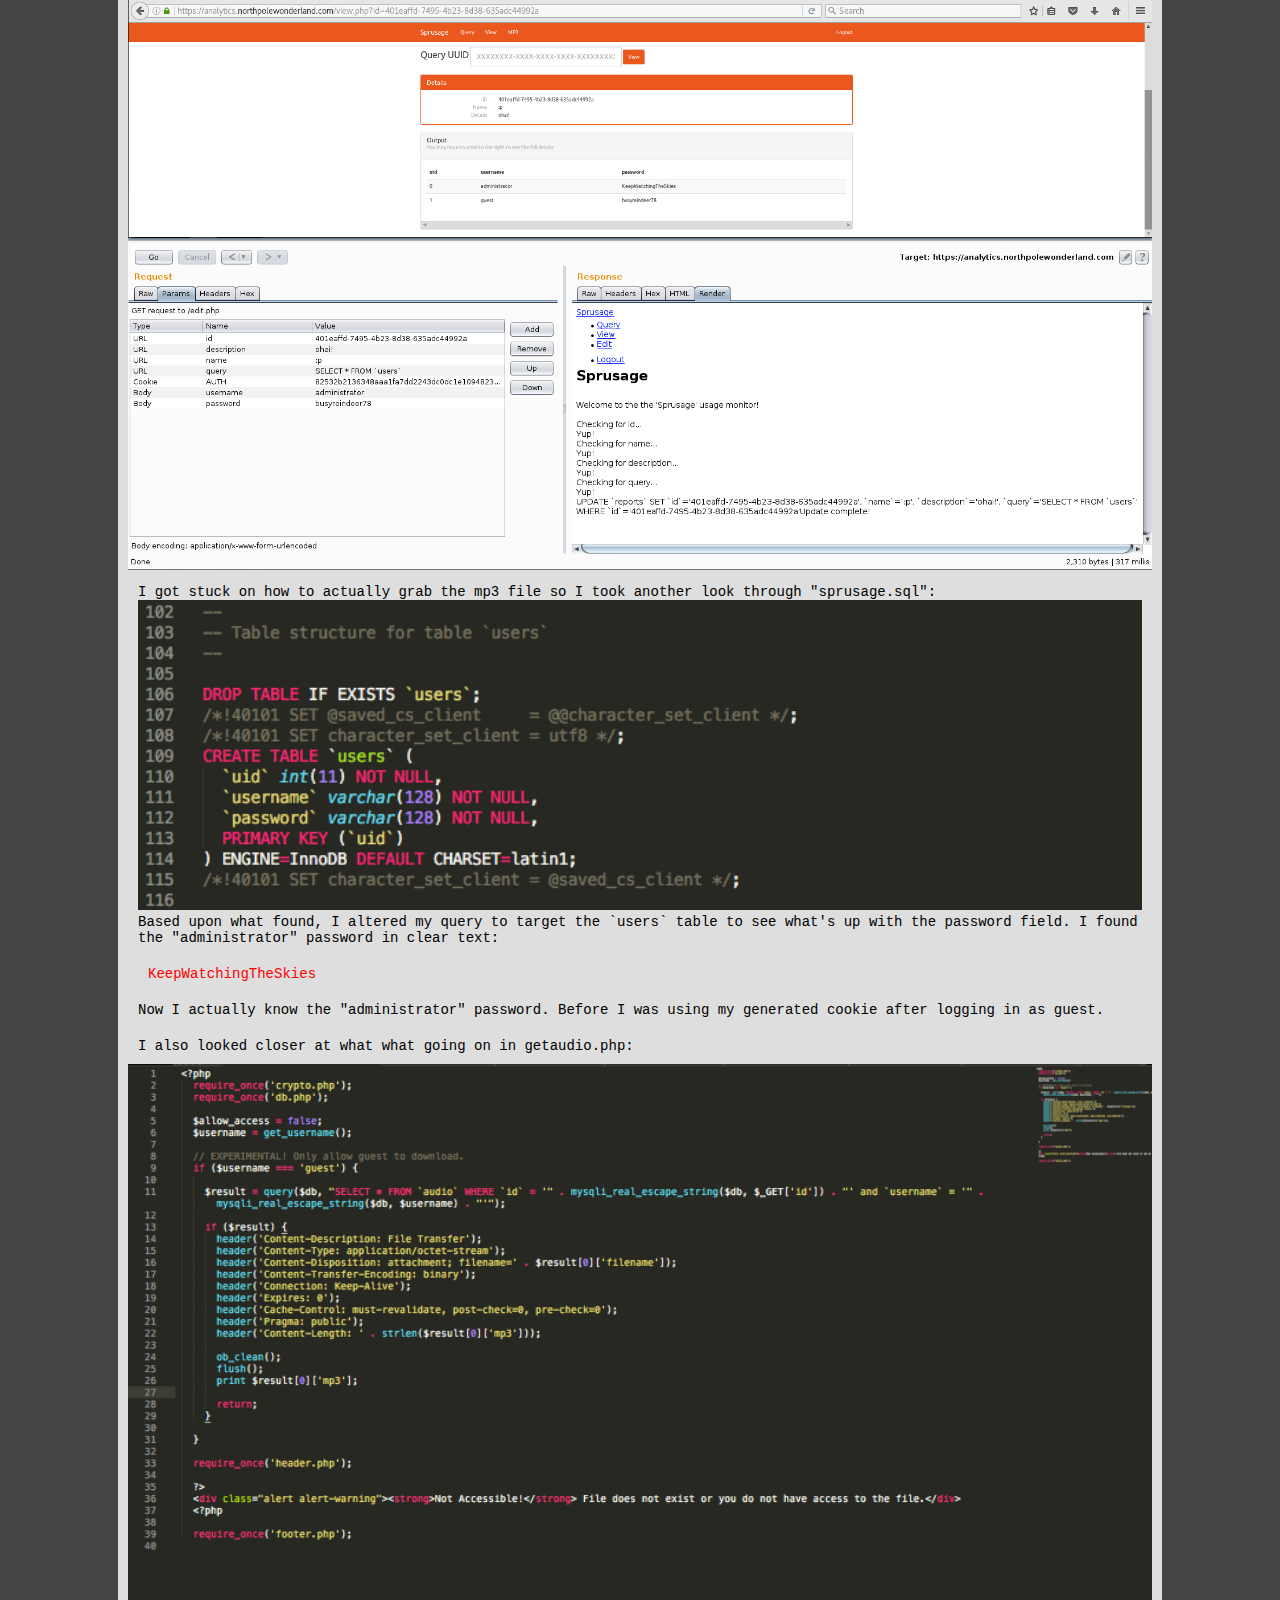
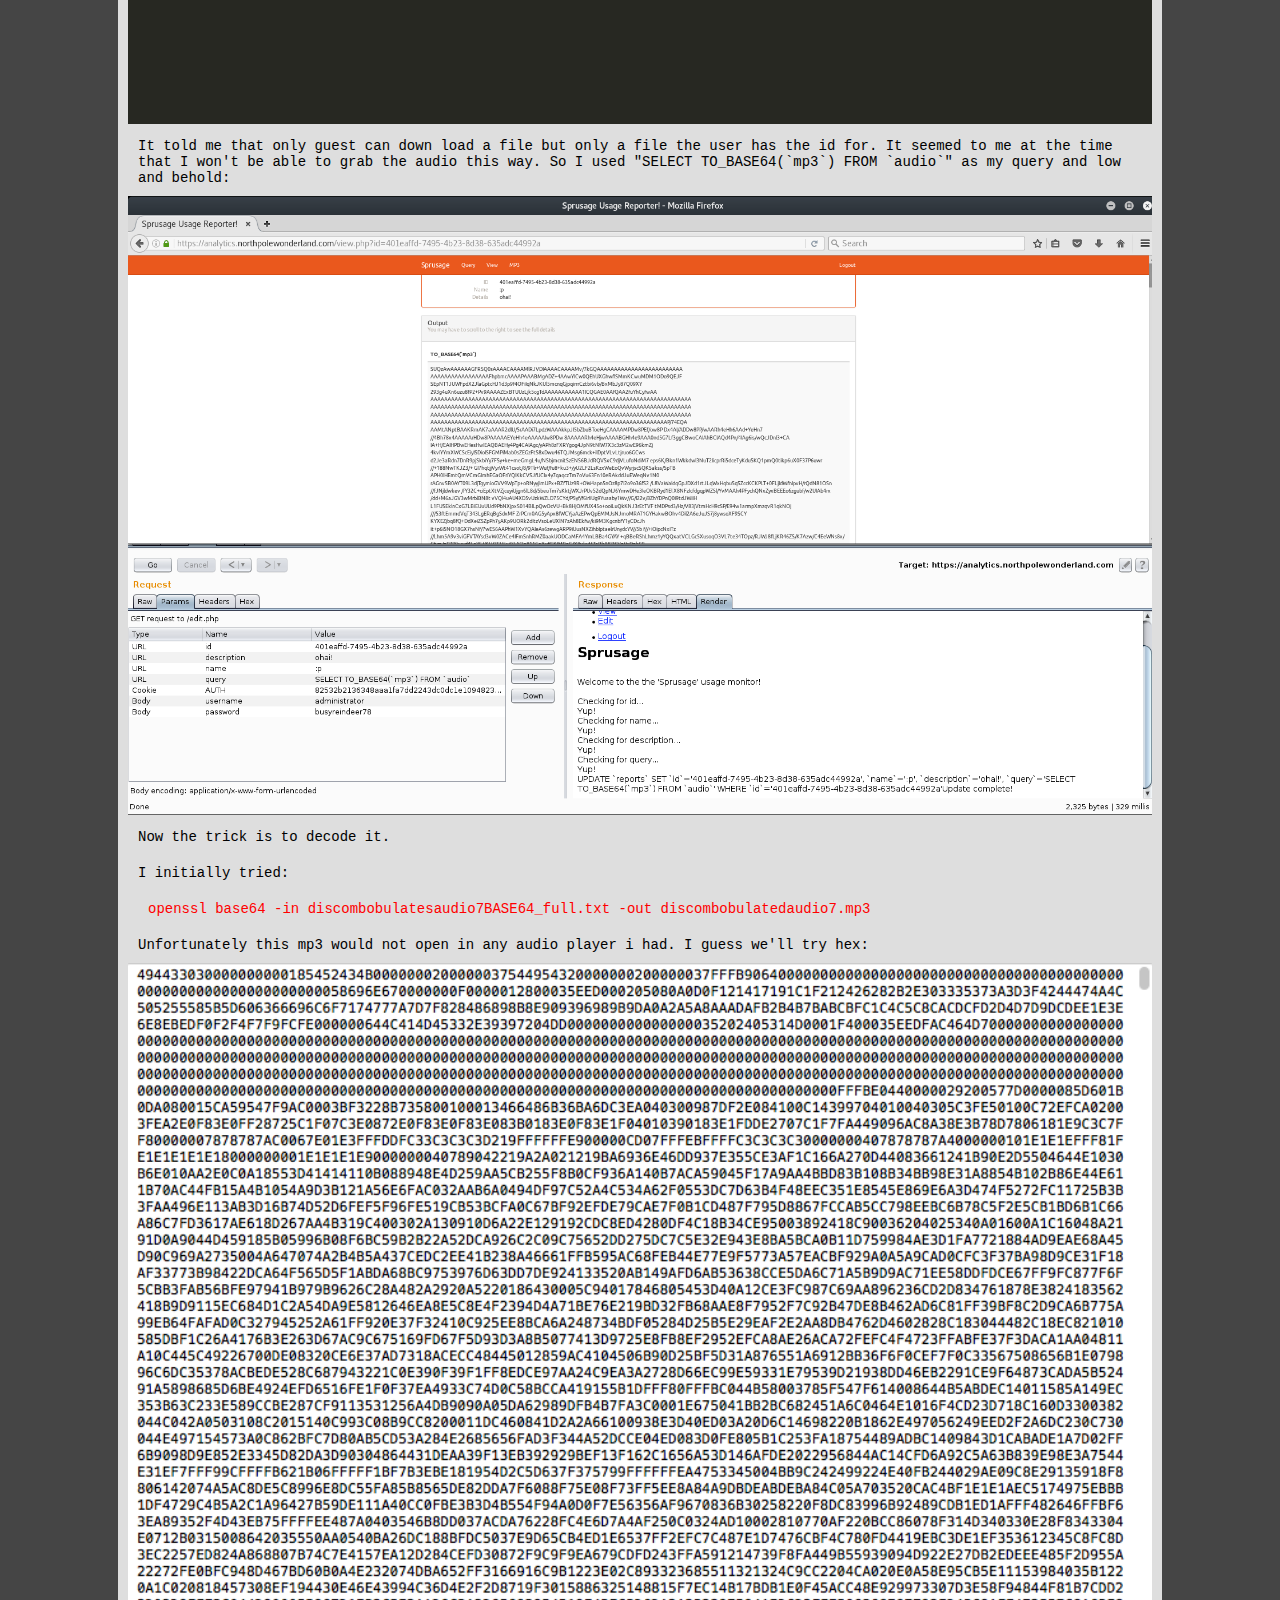
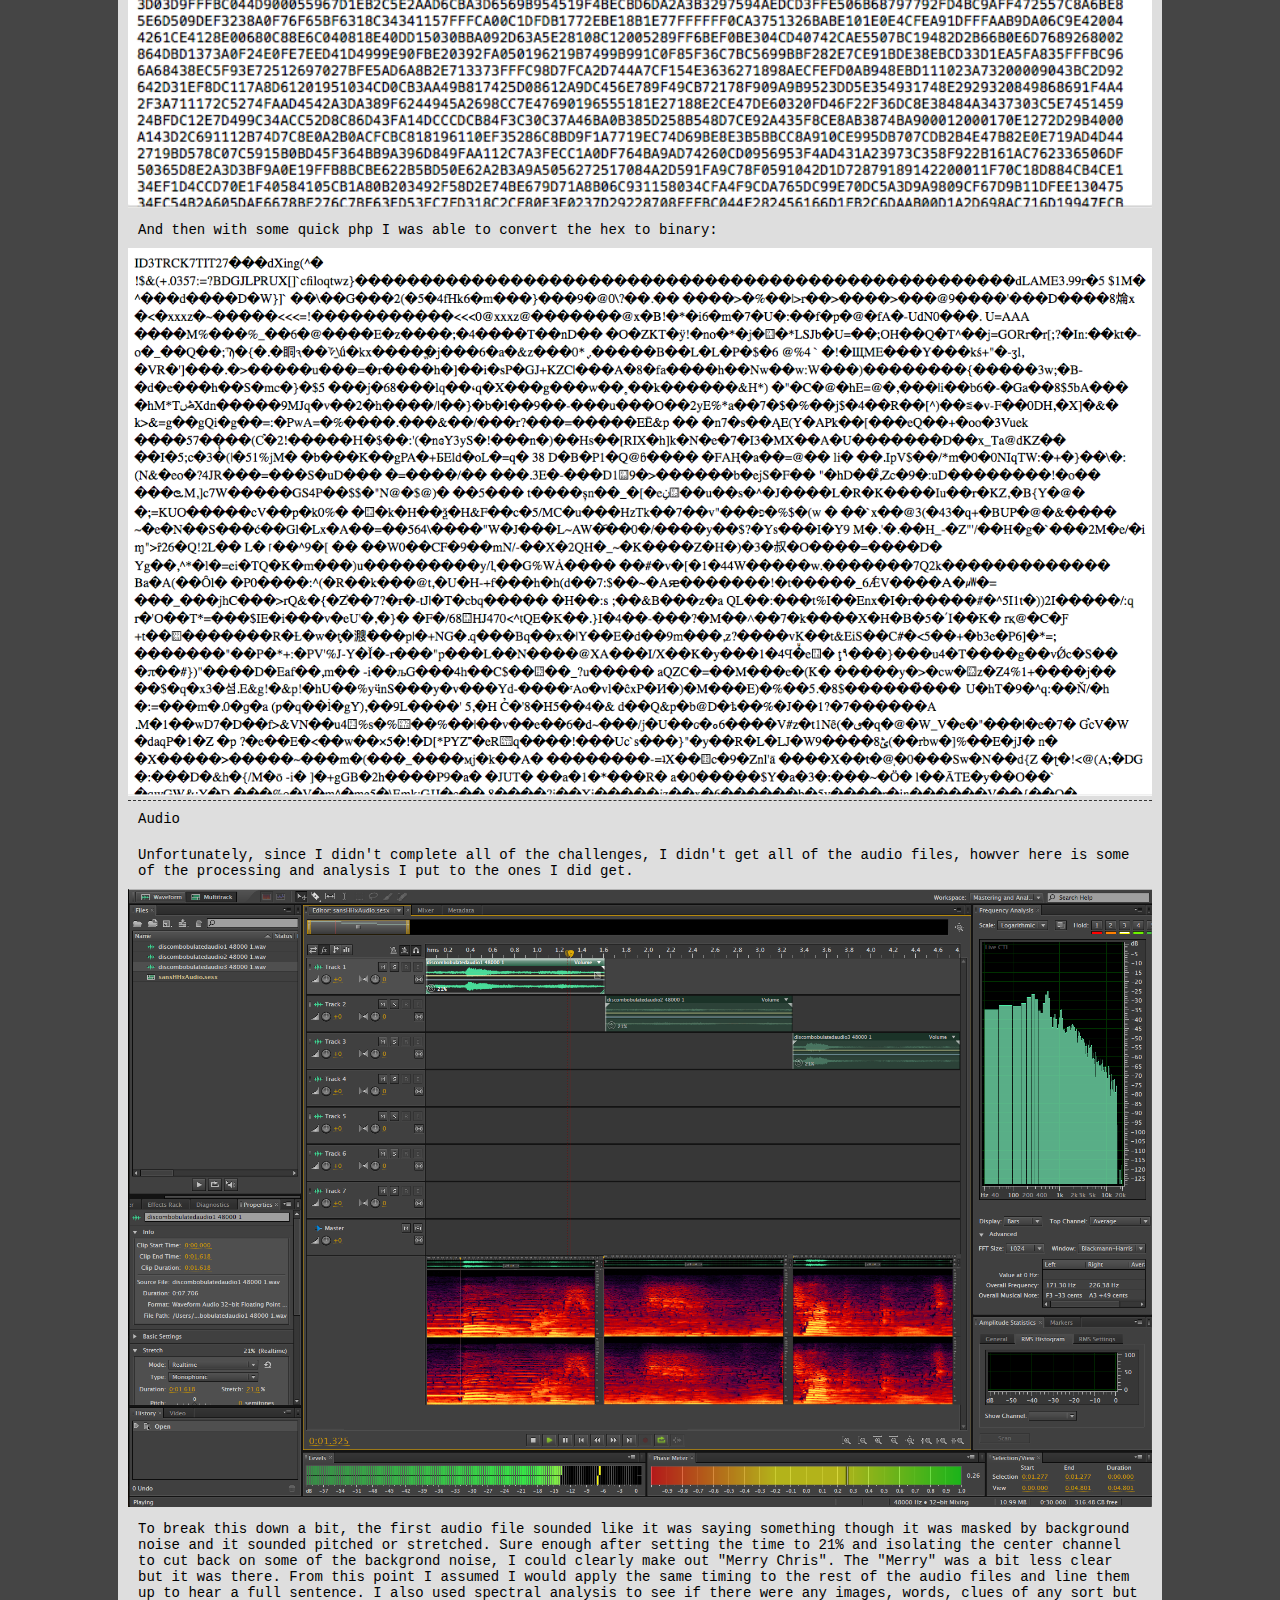
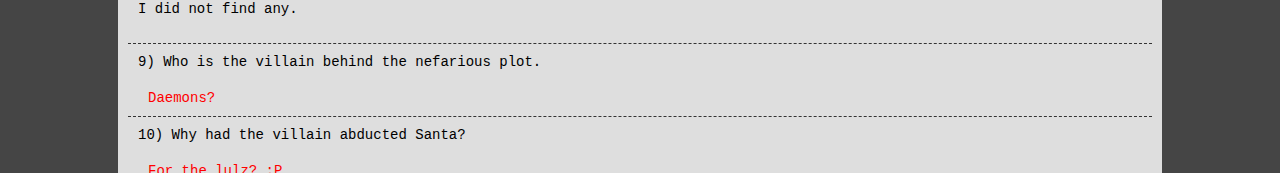
==== commit 73c62932: "h2b image" ====
--- a/sansHHx/2016/submission/index.html
+++ b/sansHHx/2016/submission/index.html
@@ -480,7 +480,11 @@
       <p>
         Unfortunately this mp3 would not open in any audio player i had. I guess we'll try hex:
       </p>
-      <img src="images/audio7-hex.png">
+      <img src="images/audio7-hex.png"><br/>
+       <p>
+       And then with some quick php I was able to convert the hex to binary:    
+       </p>
+        <img src="images/h2baudio7.png"/>
     </div>
   </article>
 
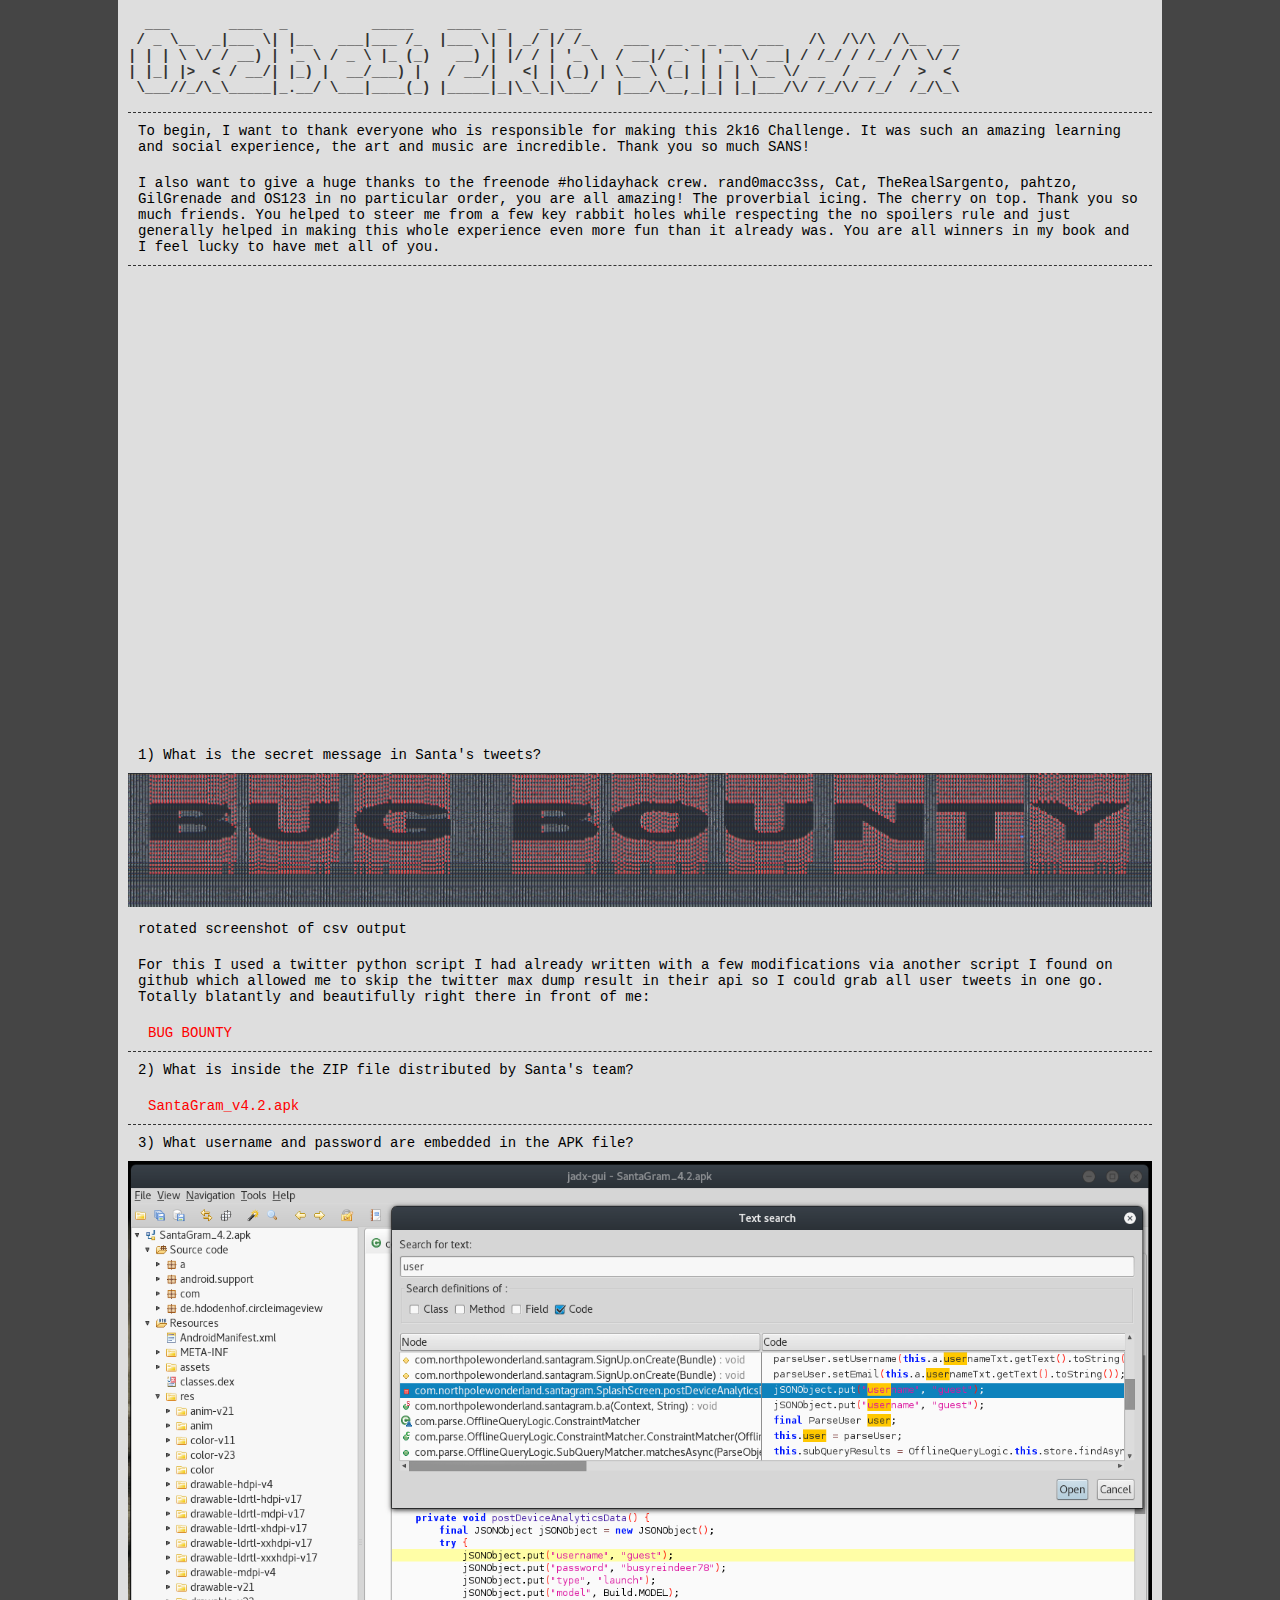
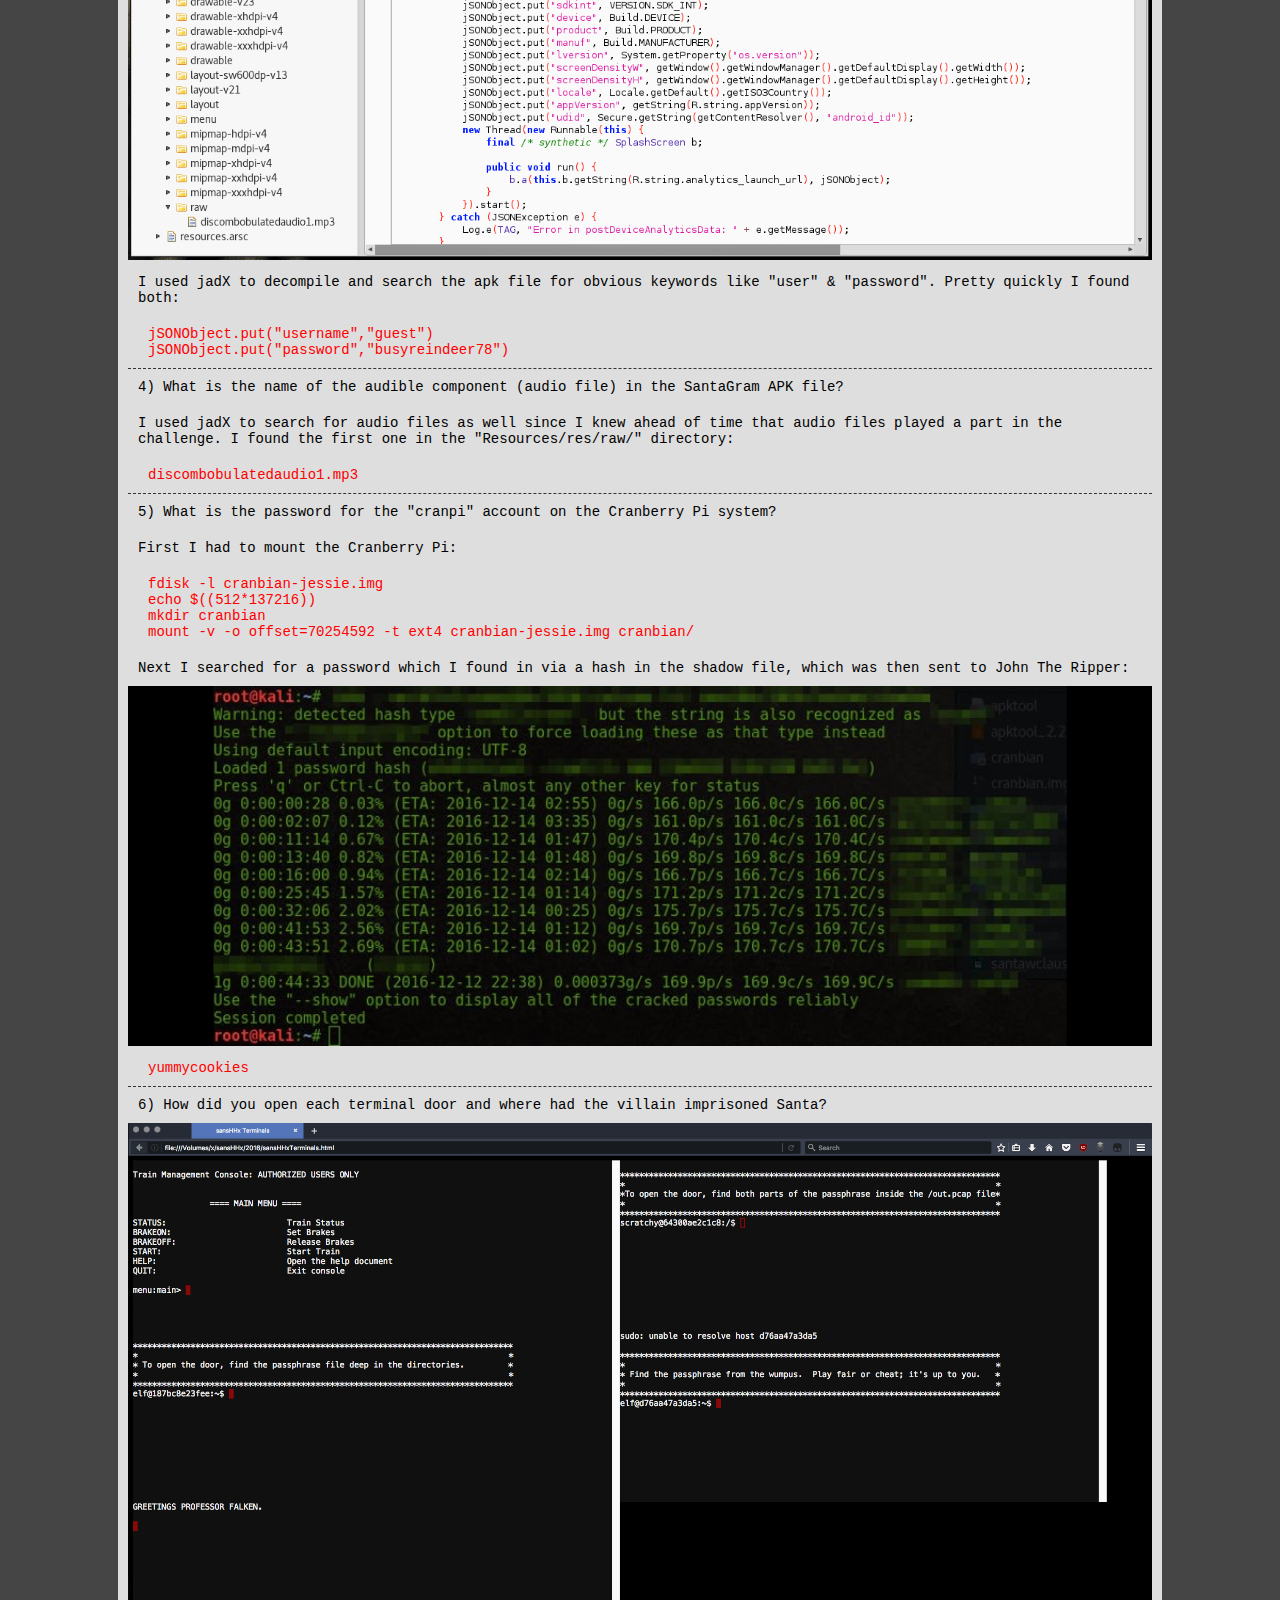
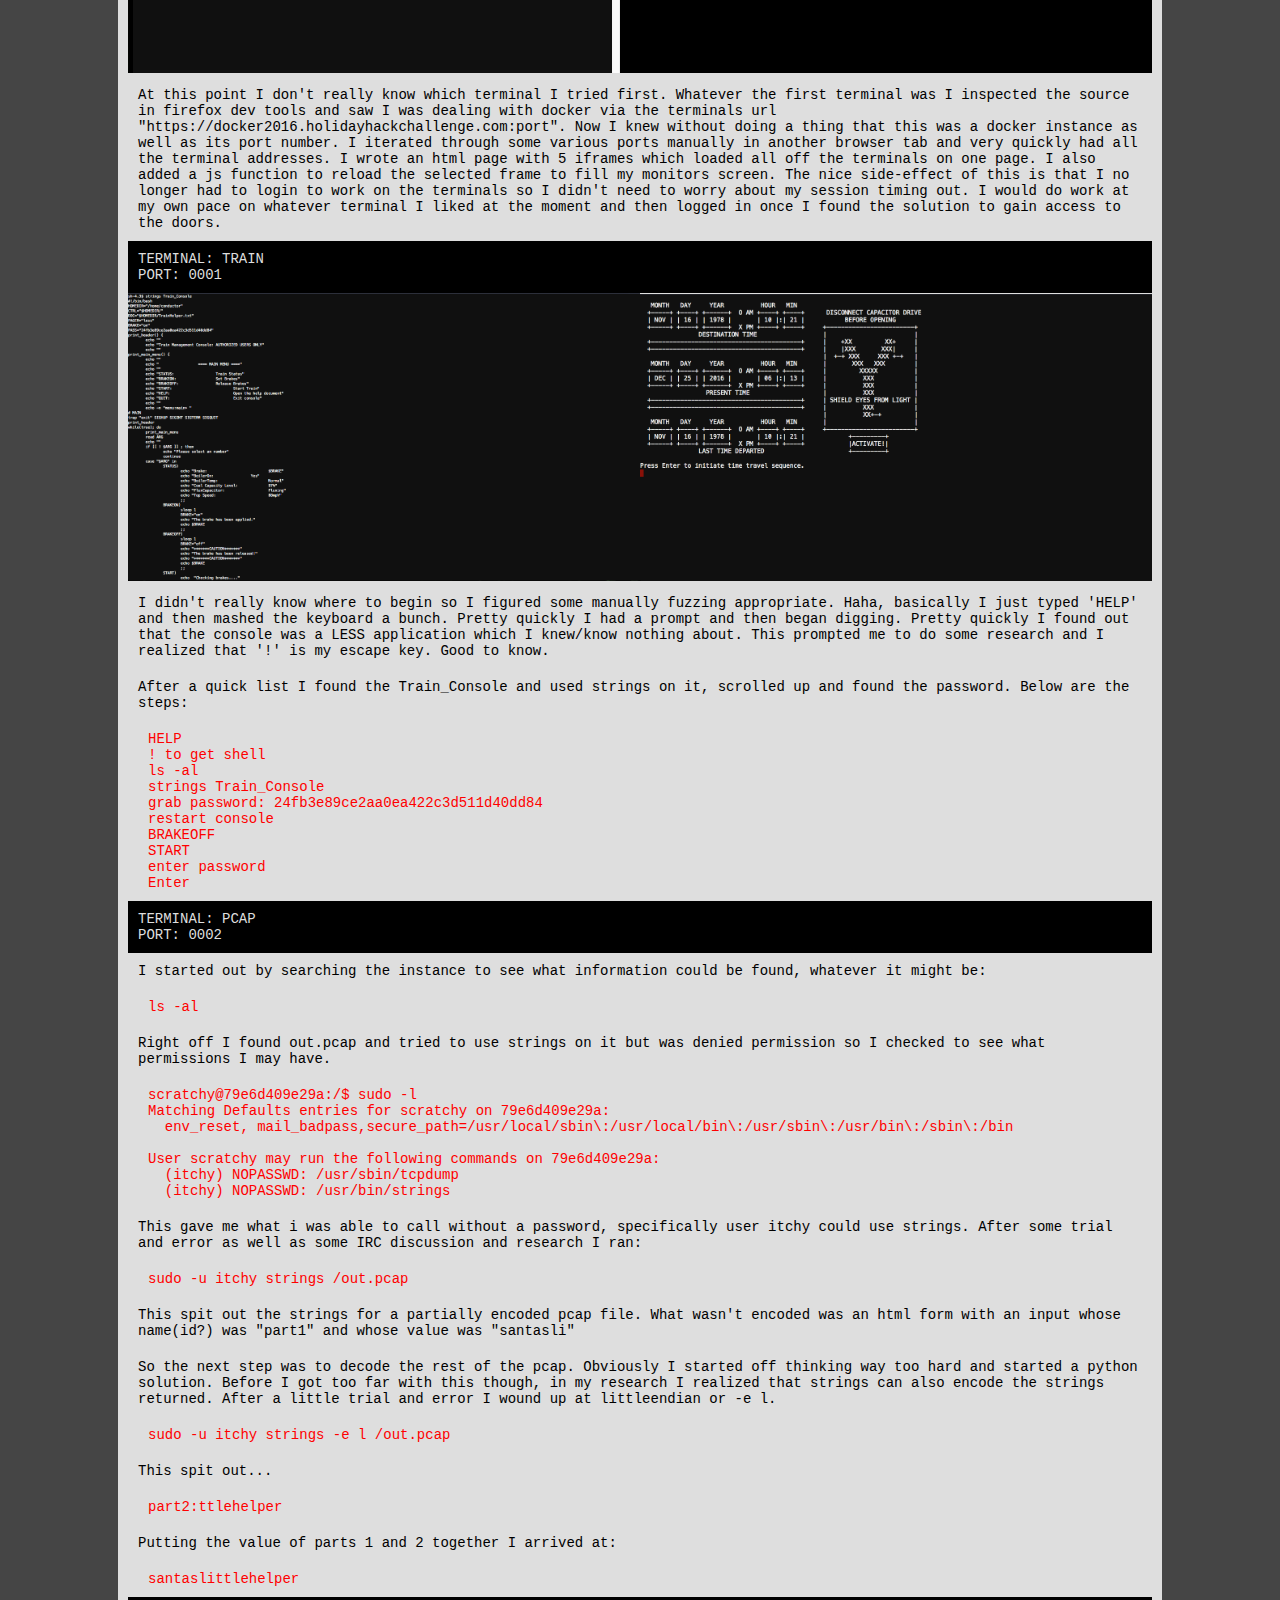
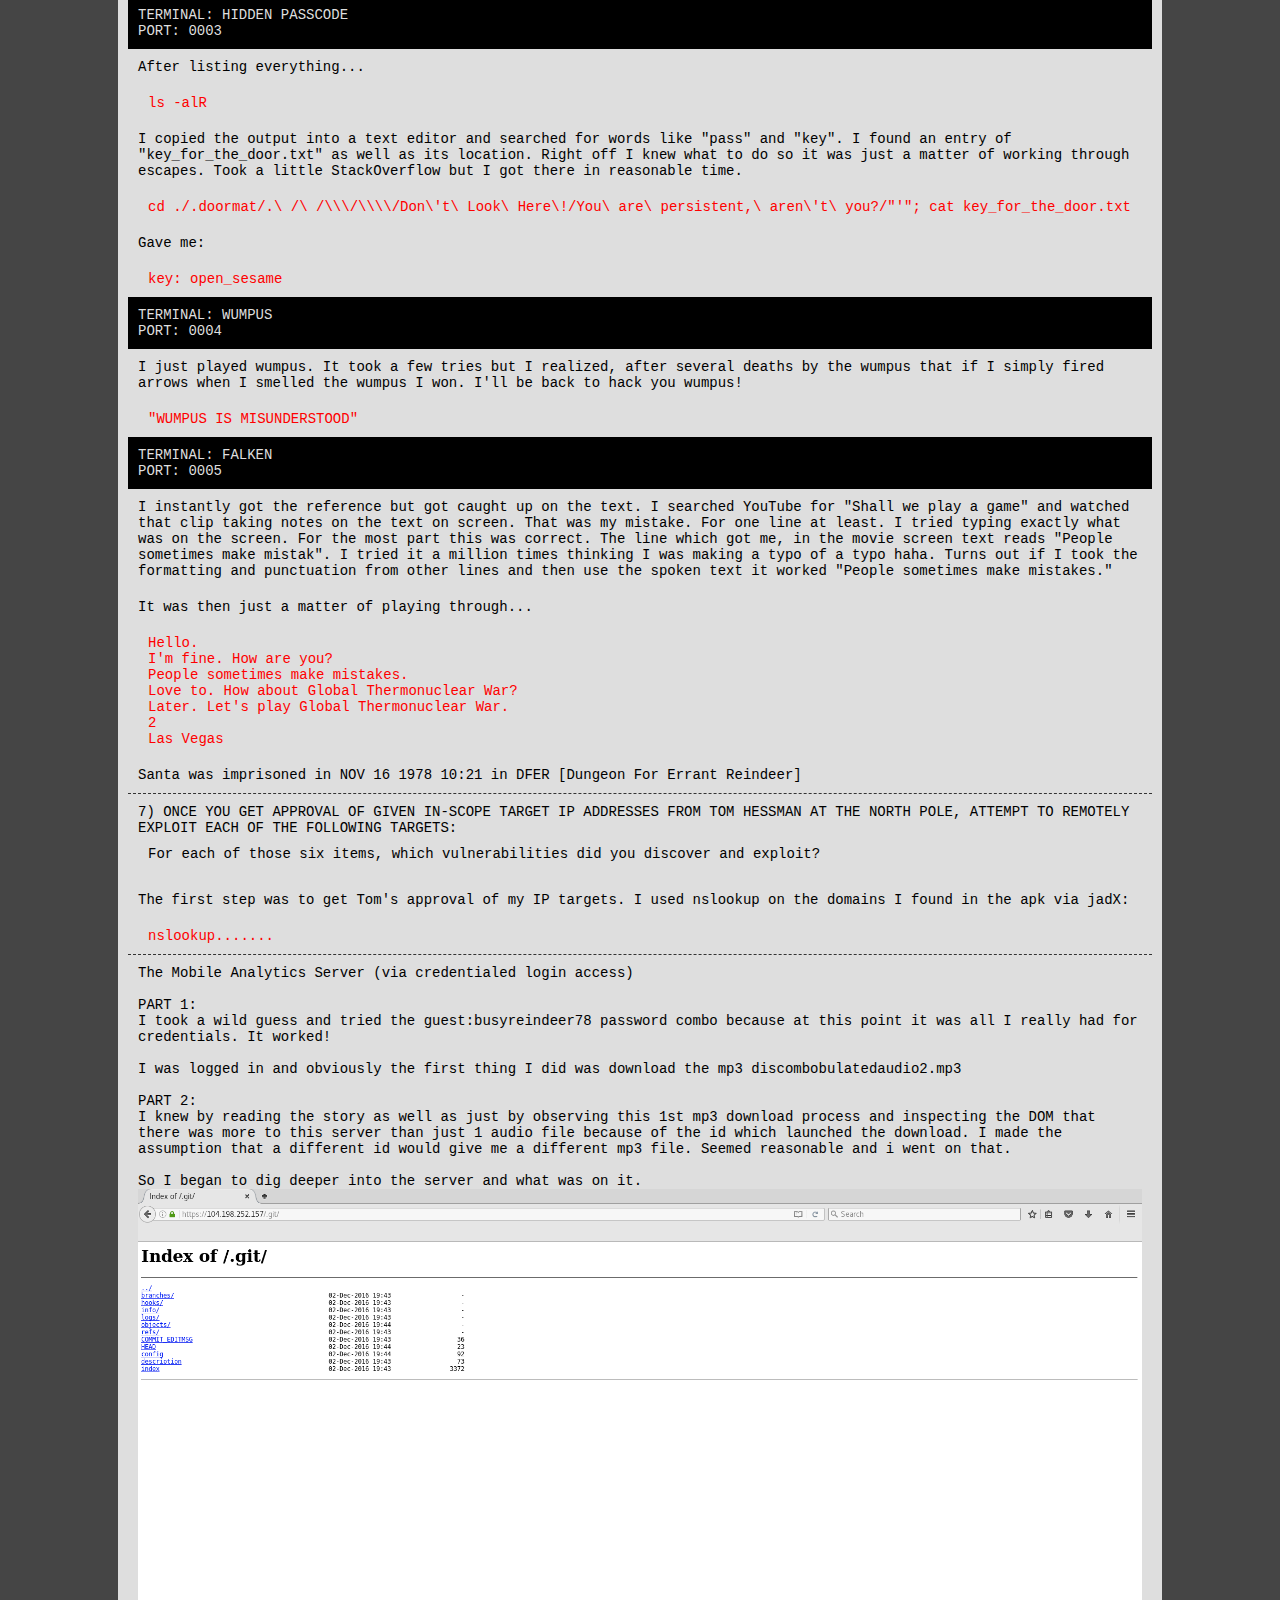
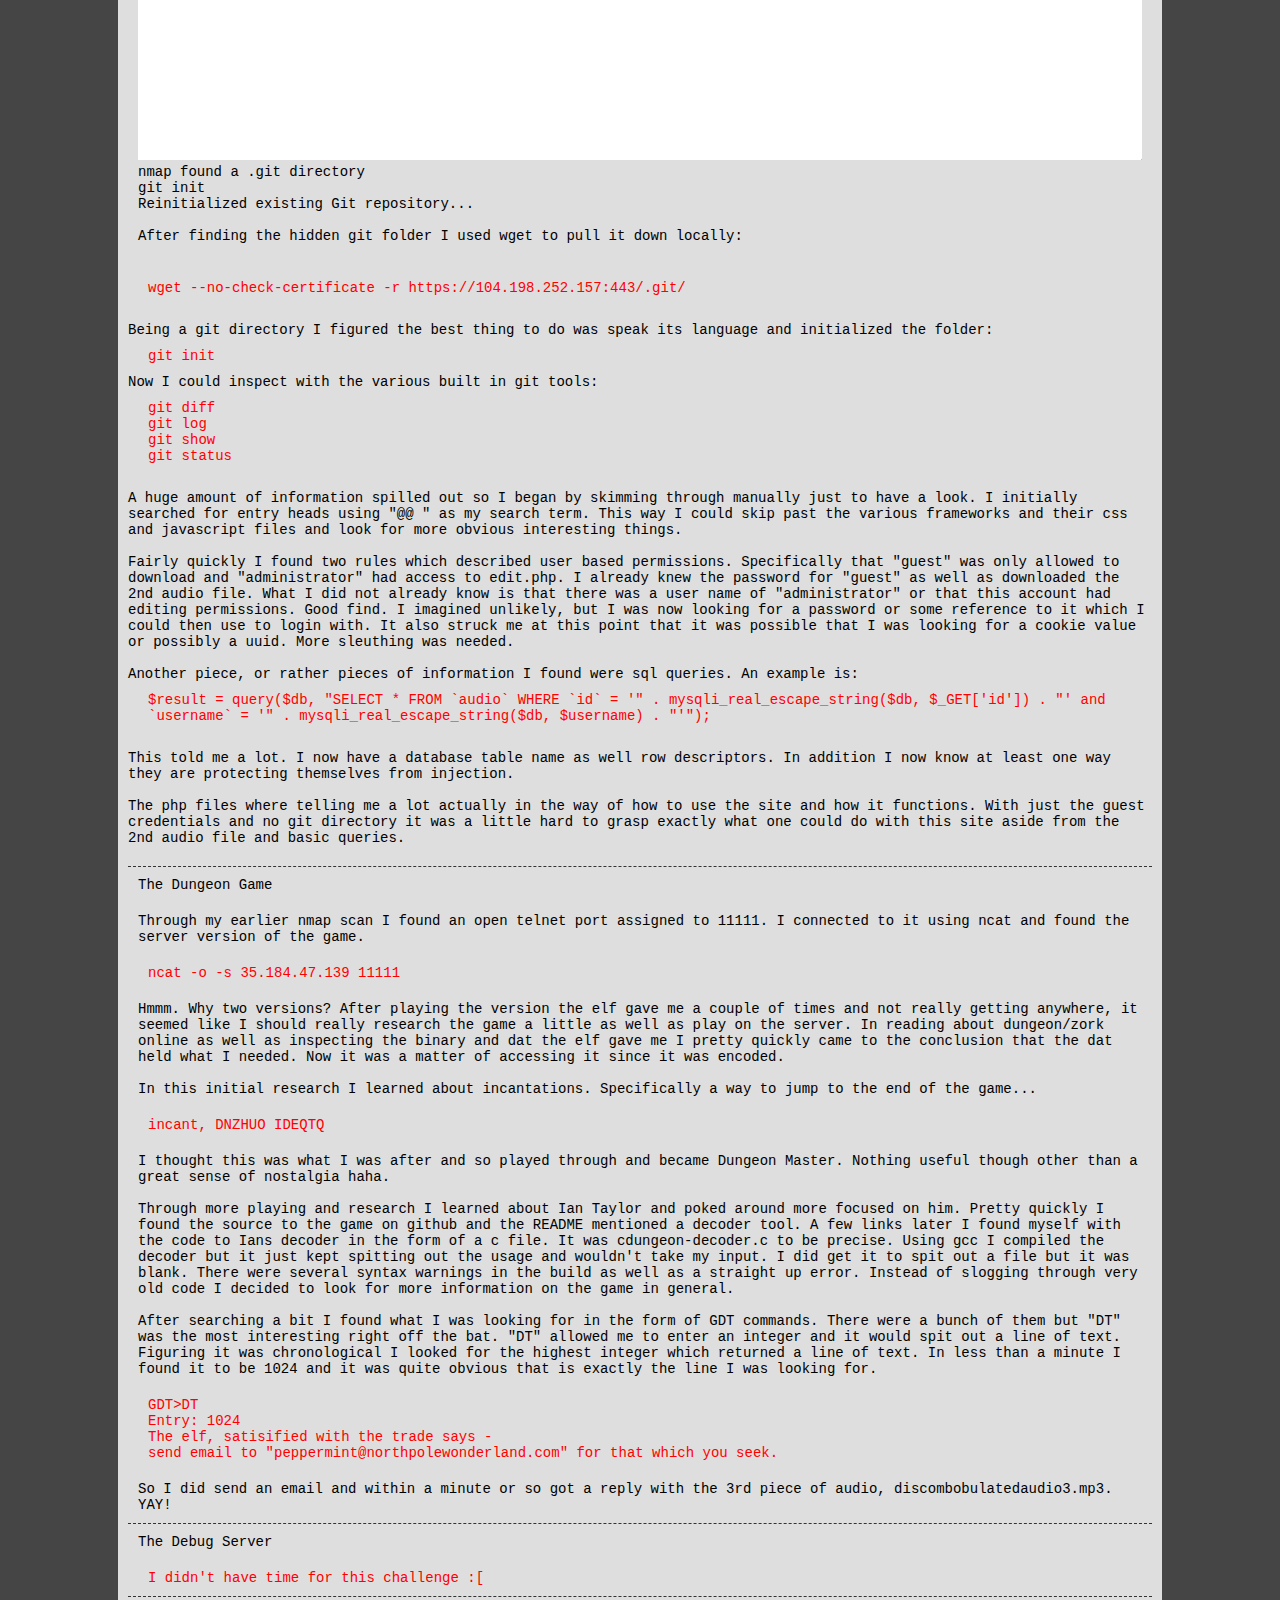
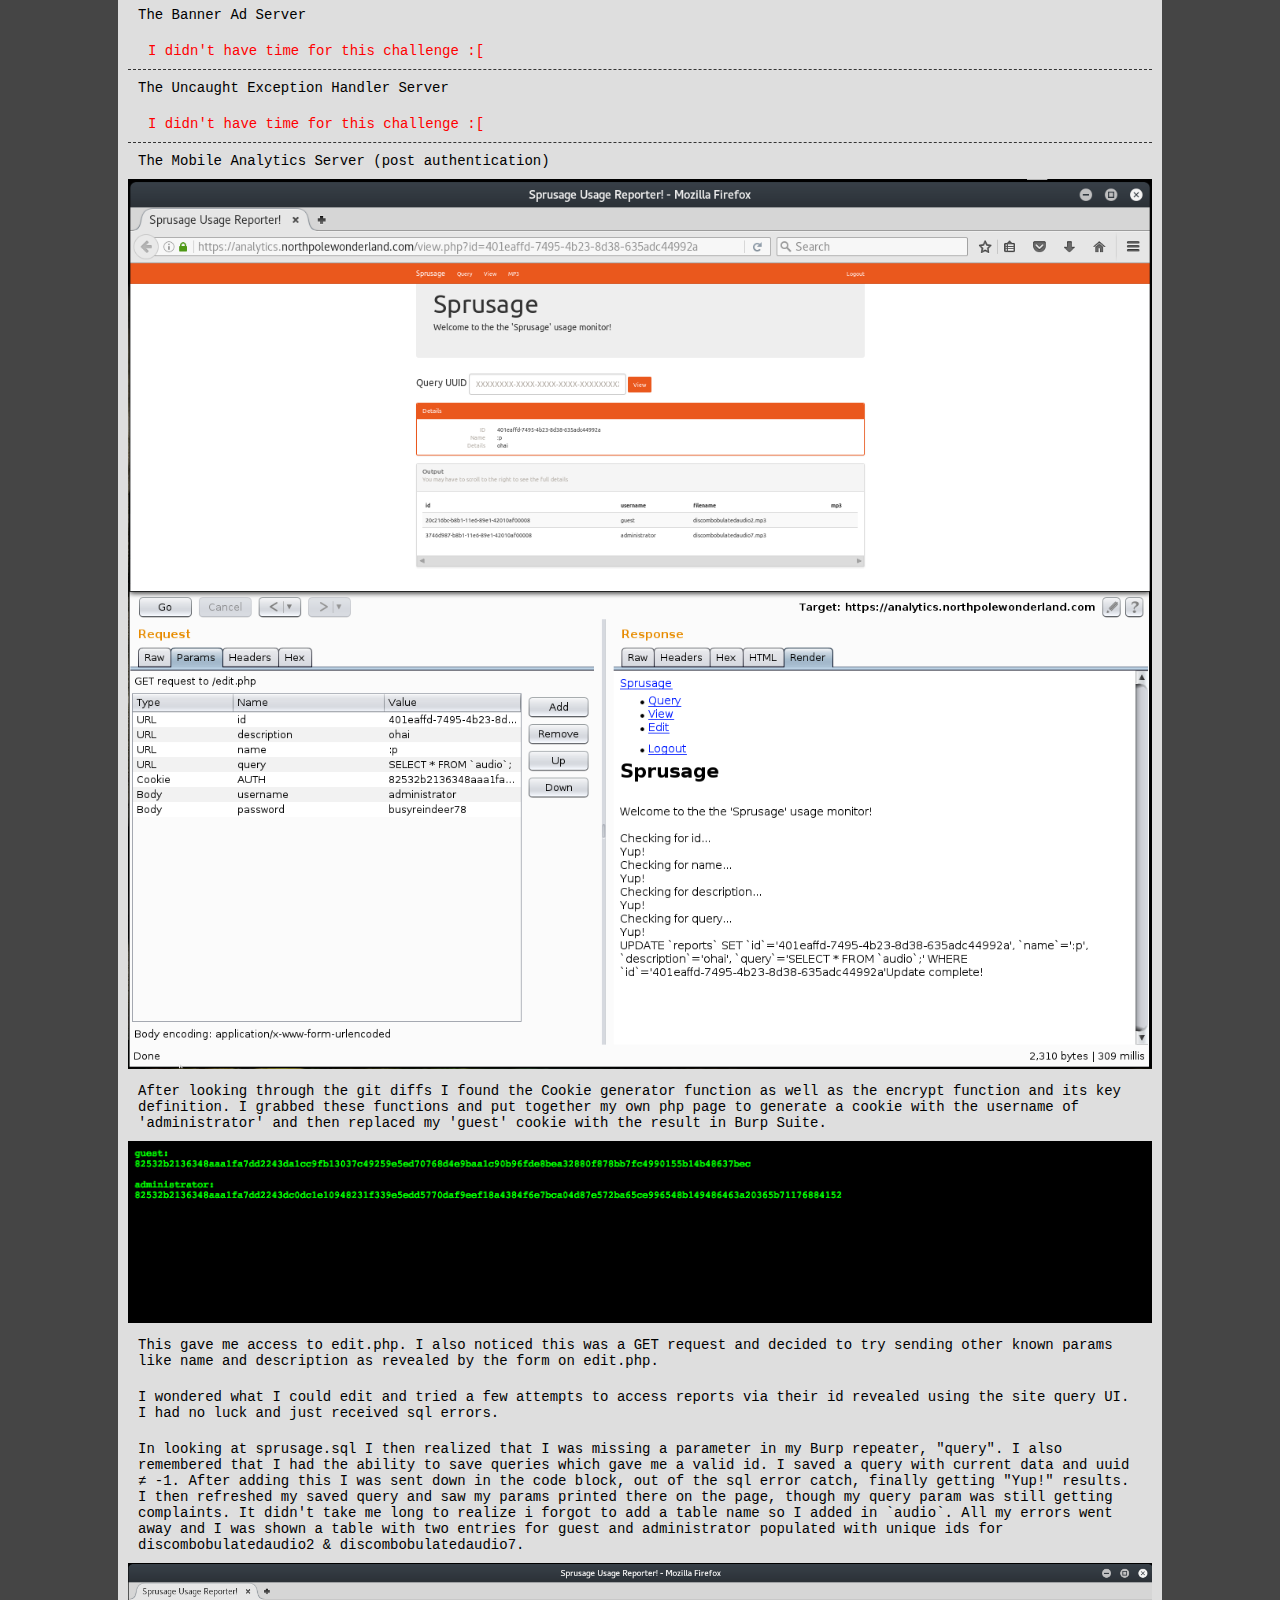
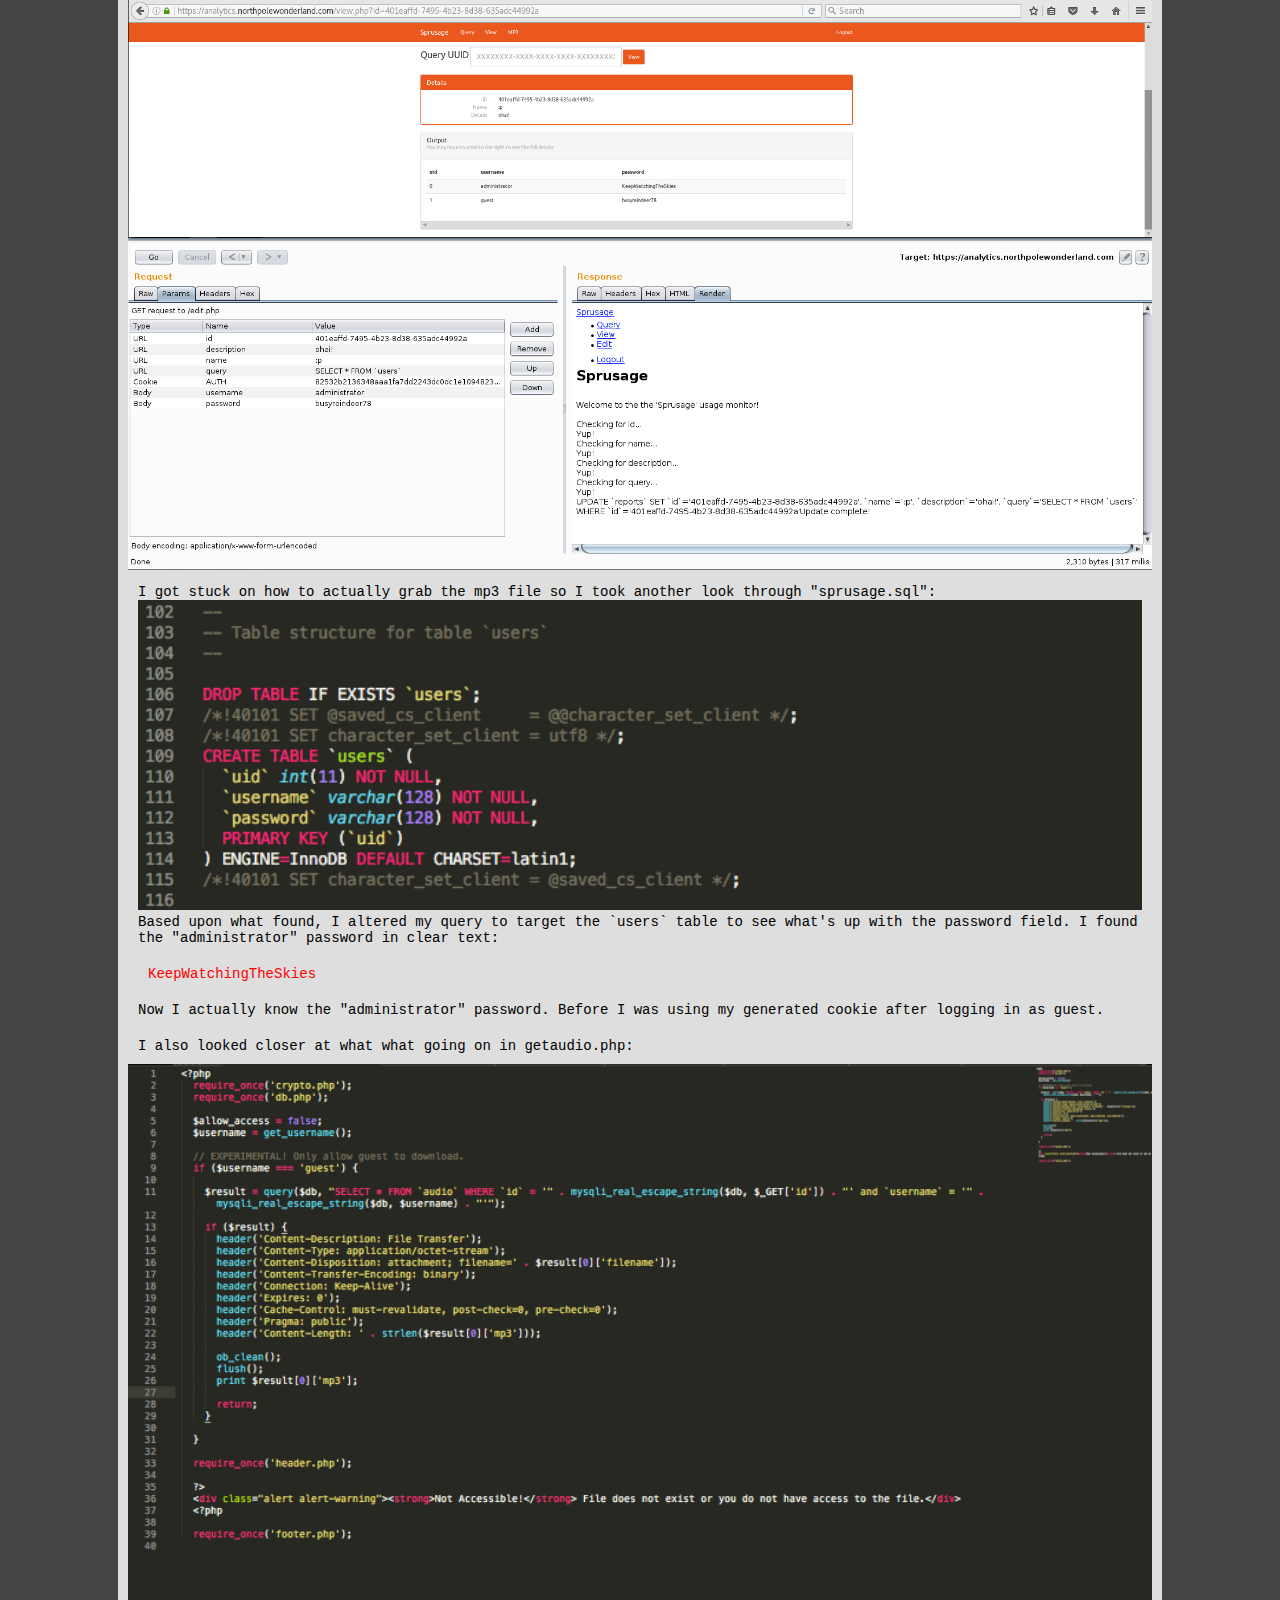
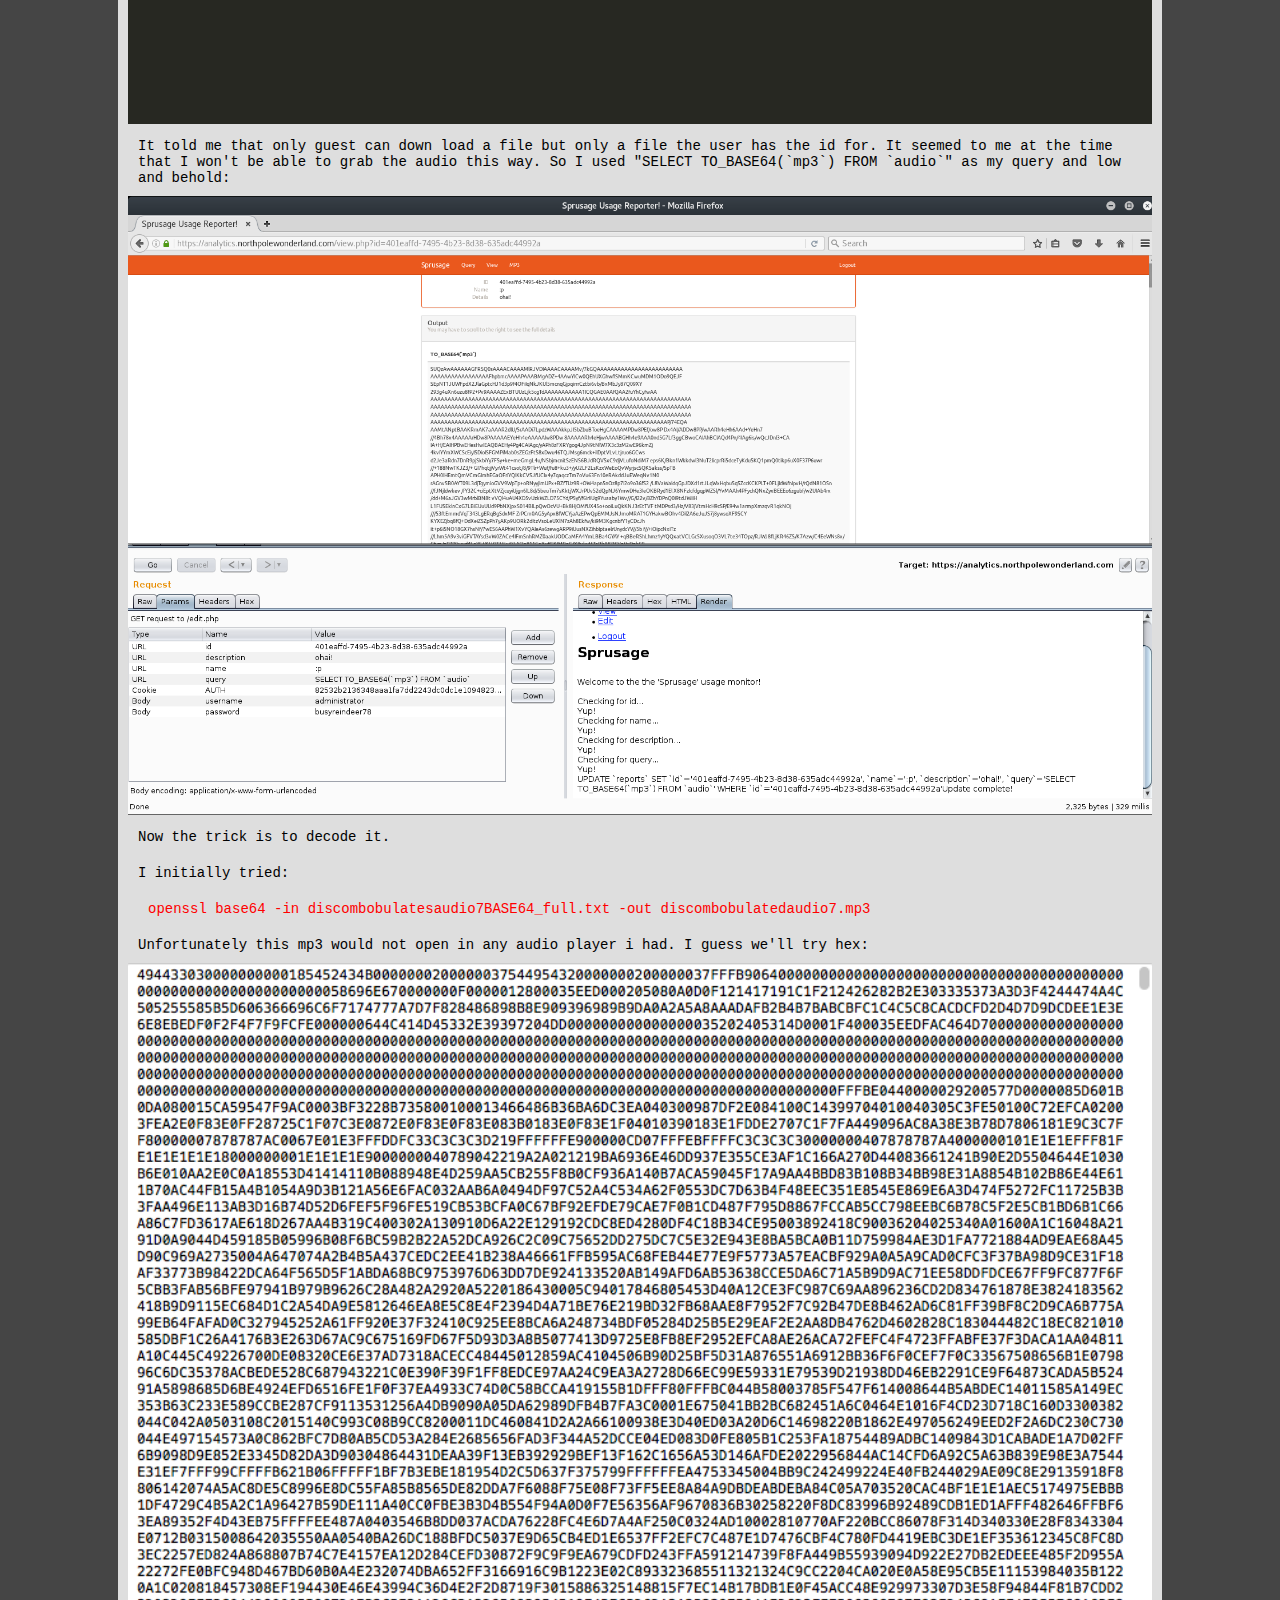
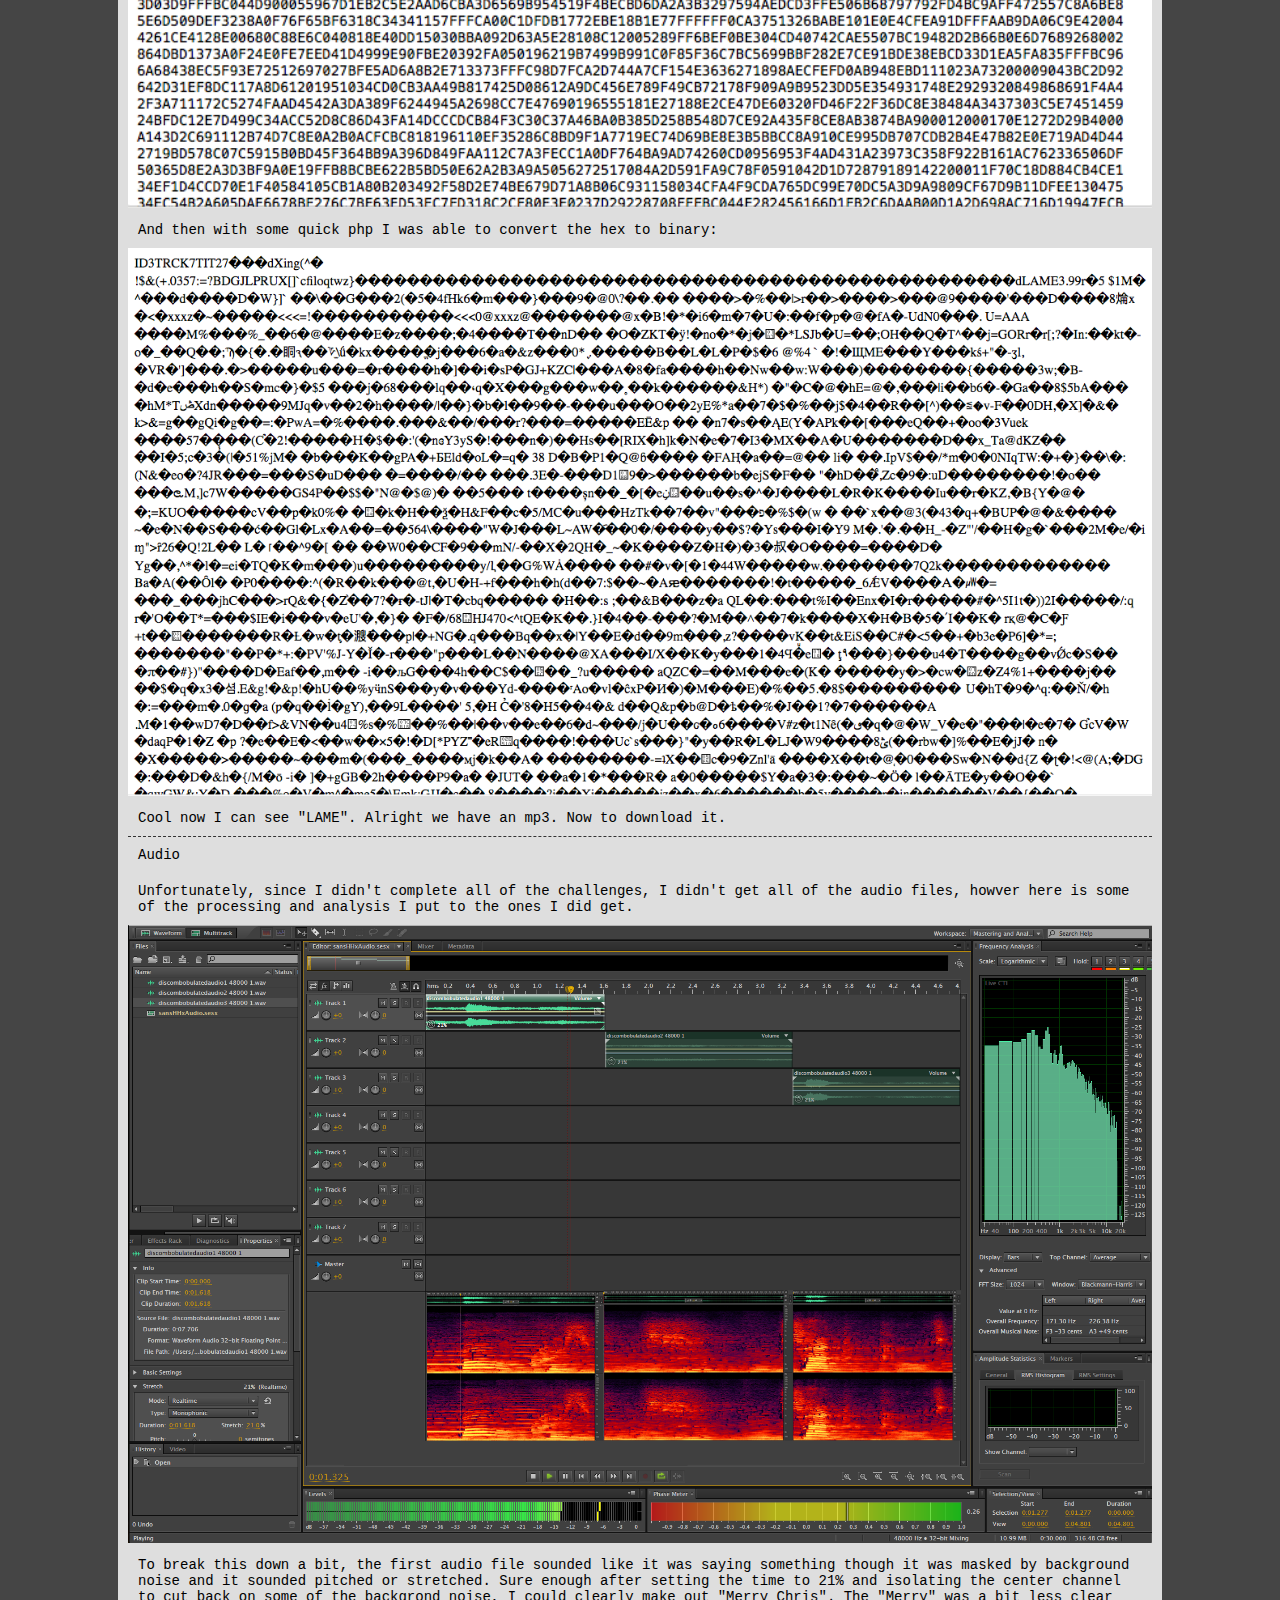
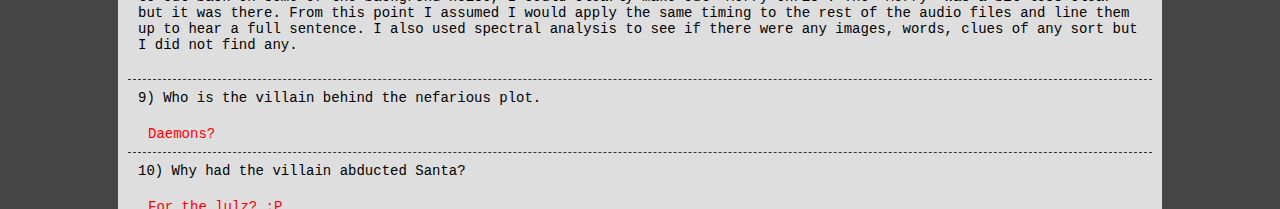
==== commit 9be101a3: "h2b2" ====
--- a/sansHHx/2016/submission/index.html
+++ b/sansHHx/2016/submission/index.html
@@ -484,7 +484,10 @@
        <p>
        And then with some quick php I was able to convert the hex to binary:    
        </p>
-        <img src="images/h2baudio7.png"/>
+        <img src="images/h2baudio7.png"/><br/>
+       <p>
+           Cool now I can see "LAME". Alright we have an mp3. Now to download it.
+        </p>
     </div>
   </article>
 
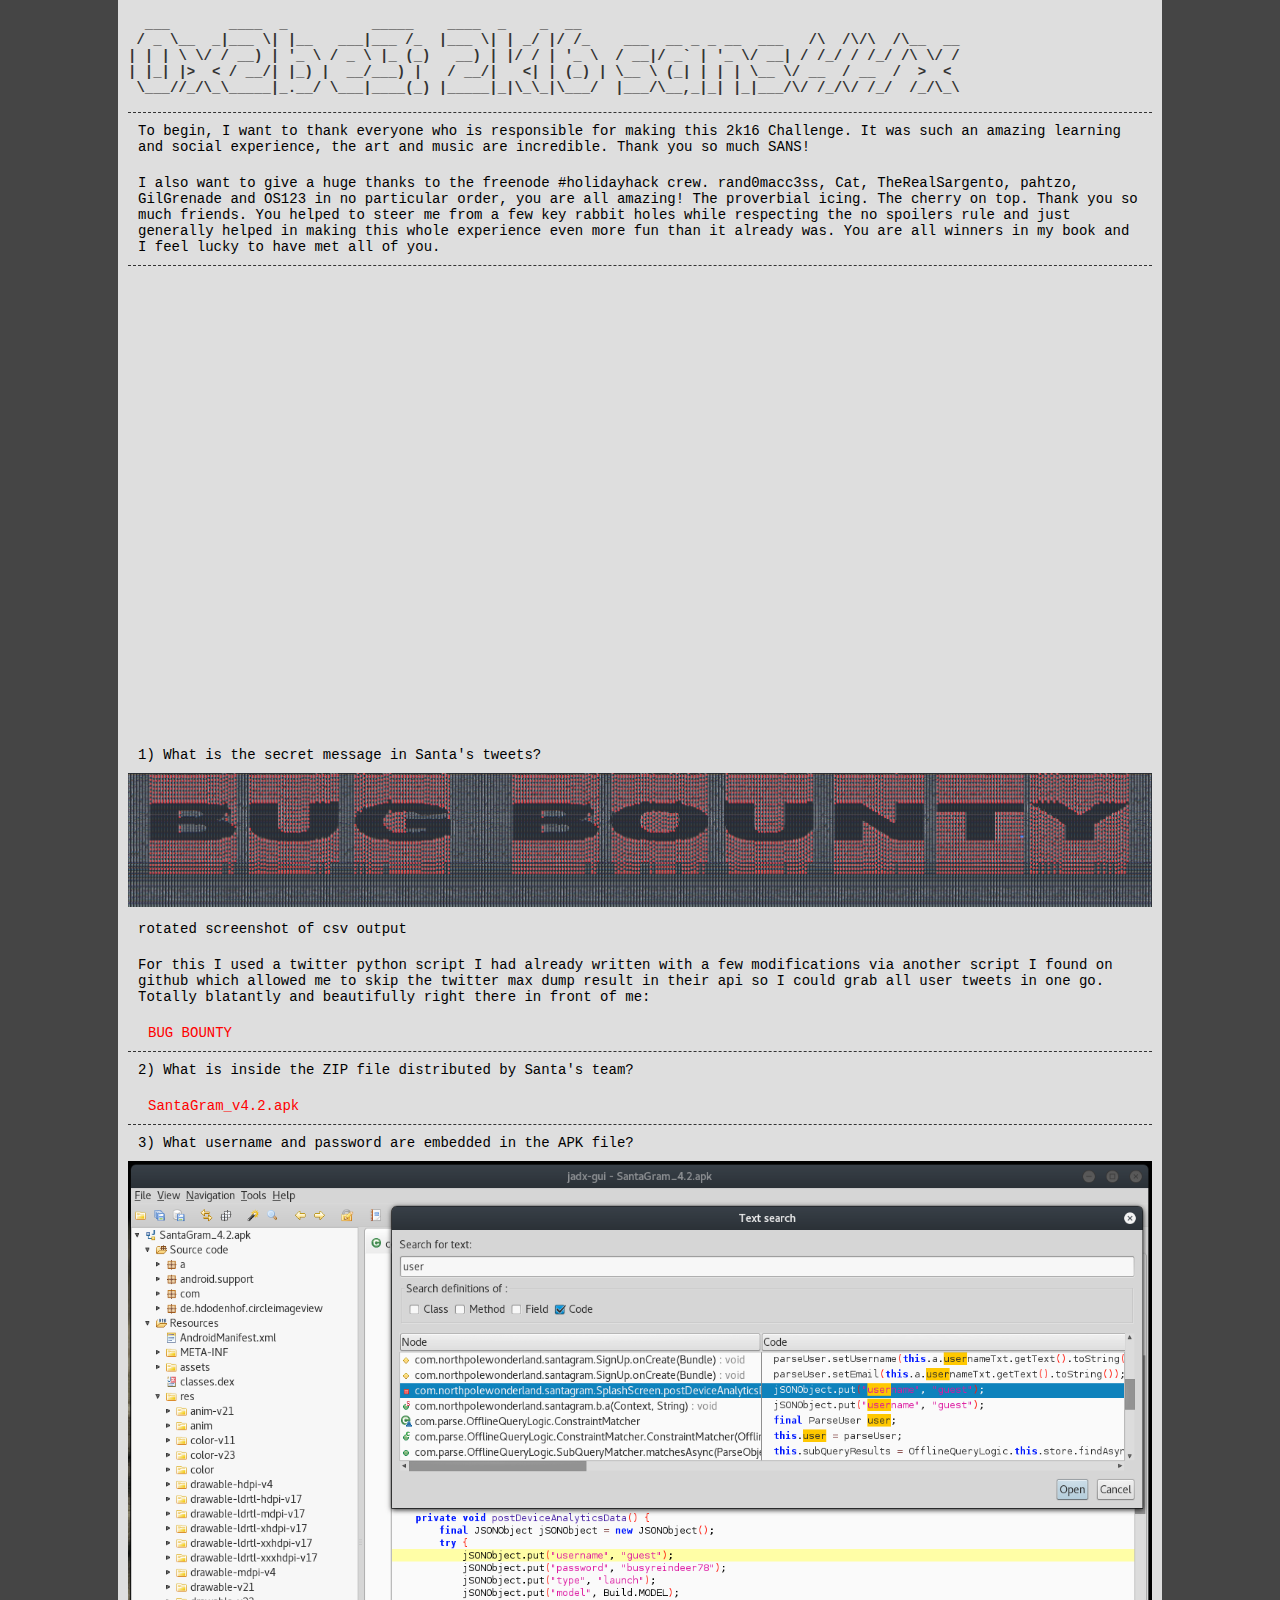
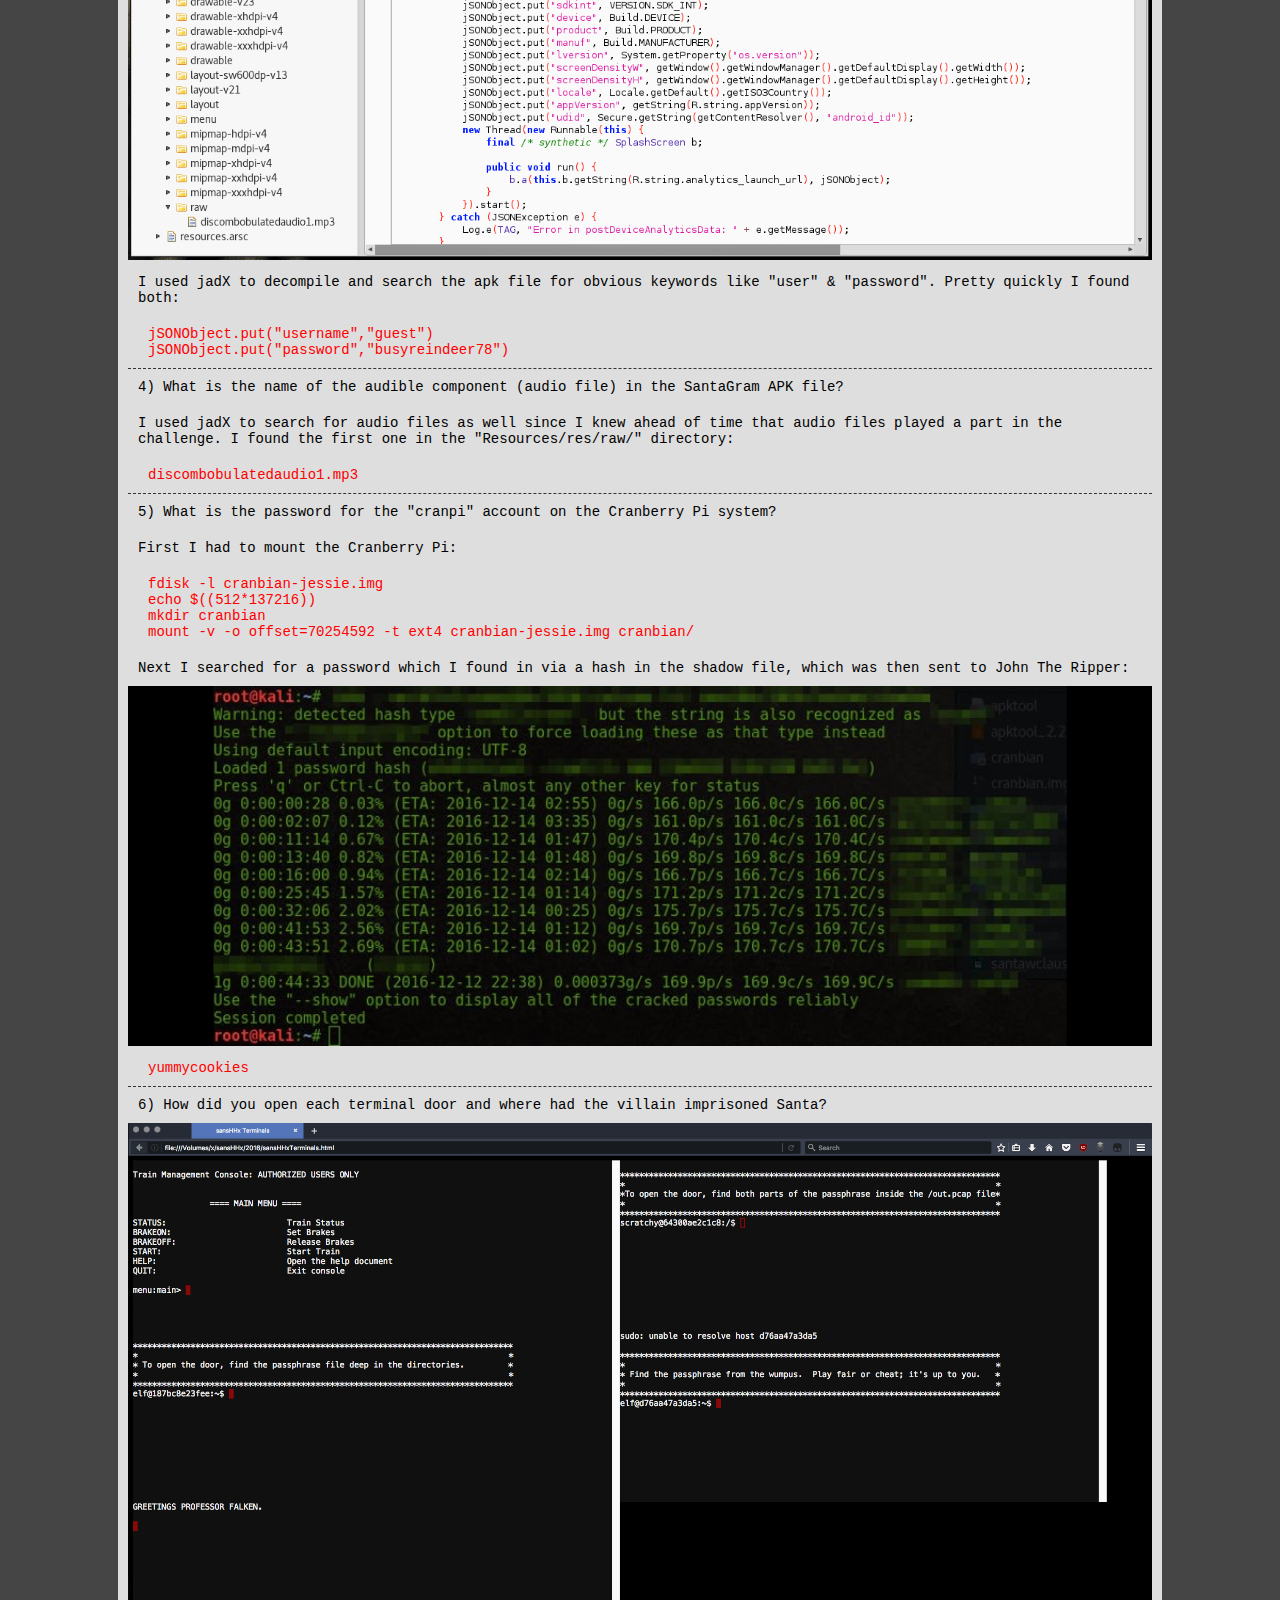
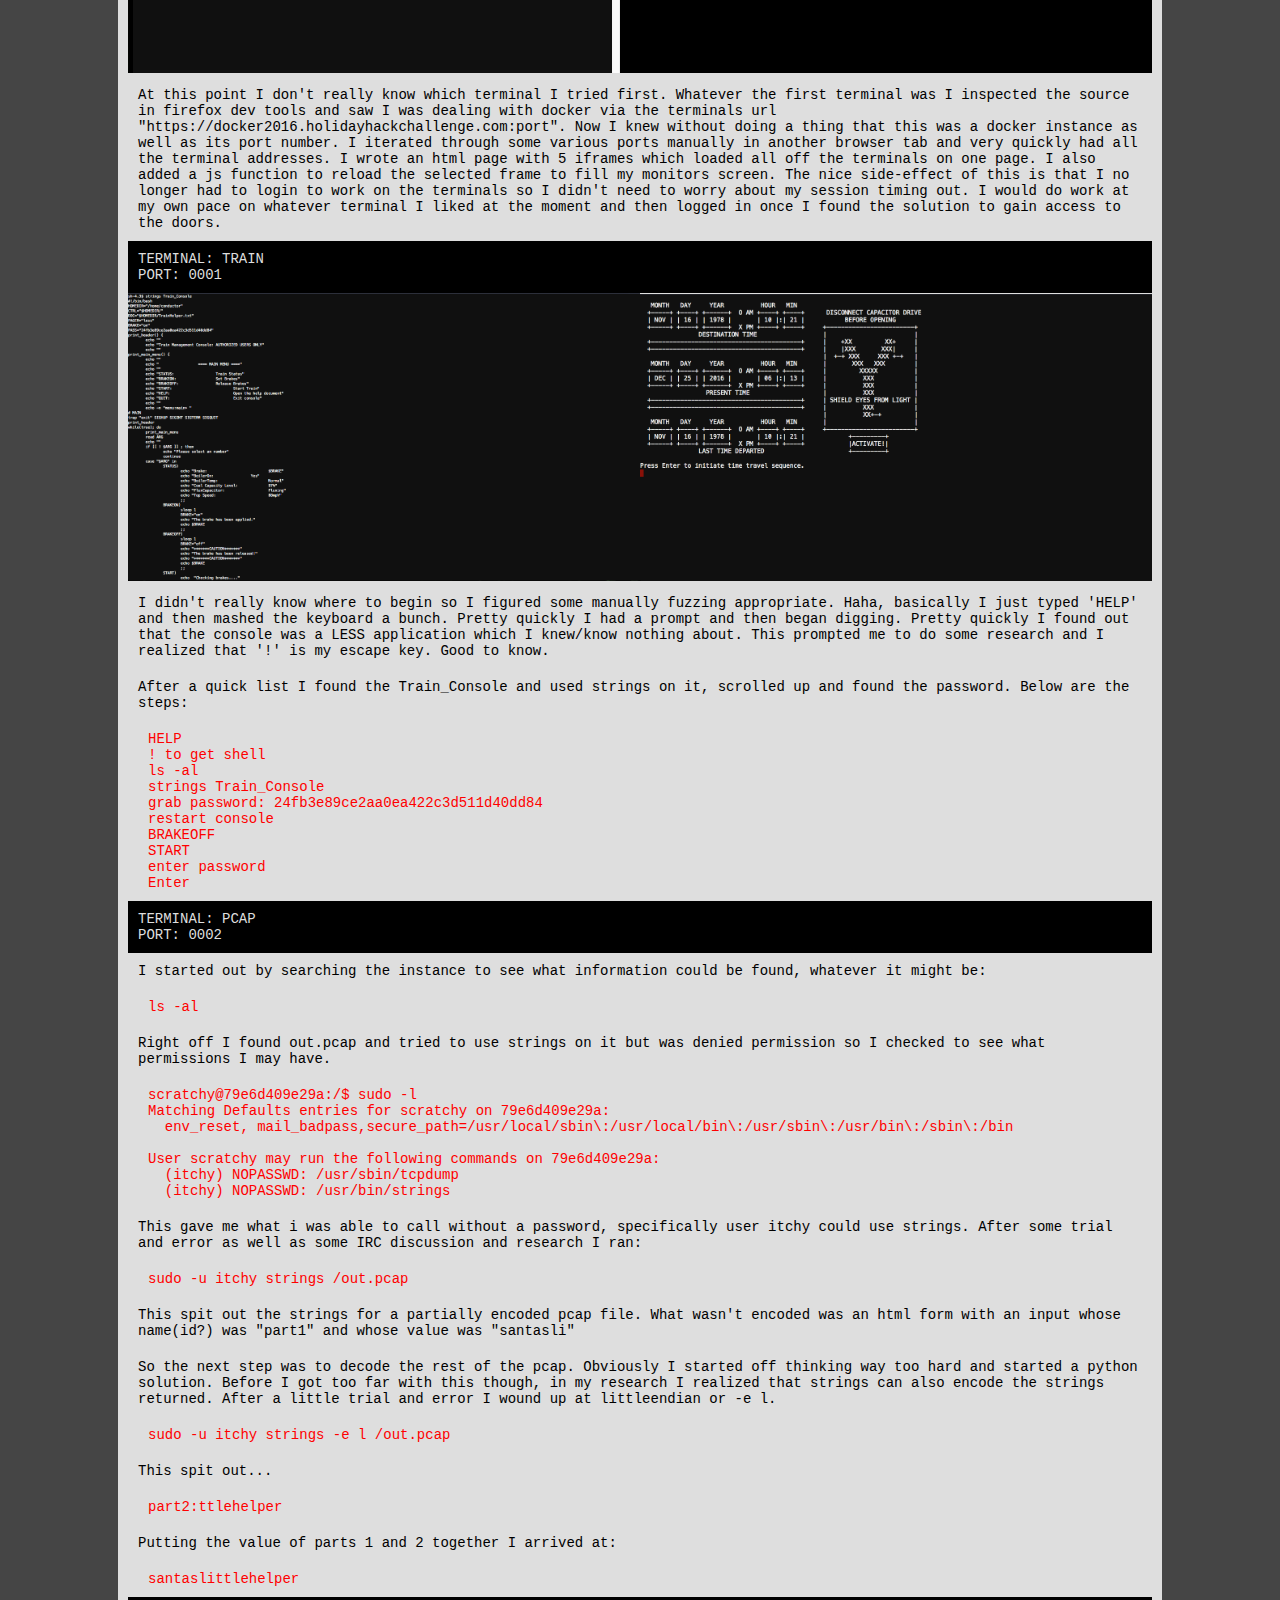
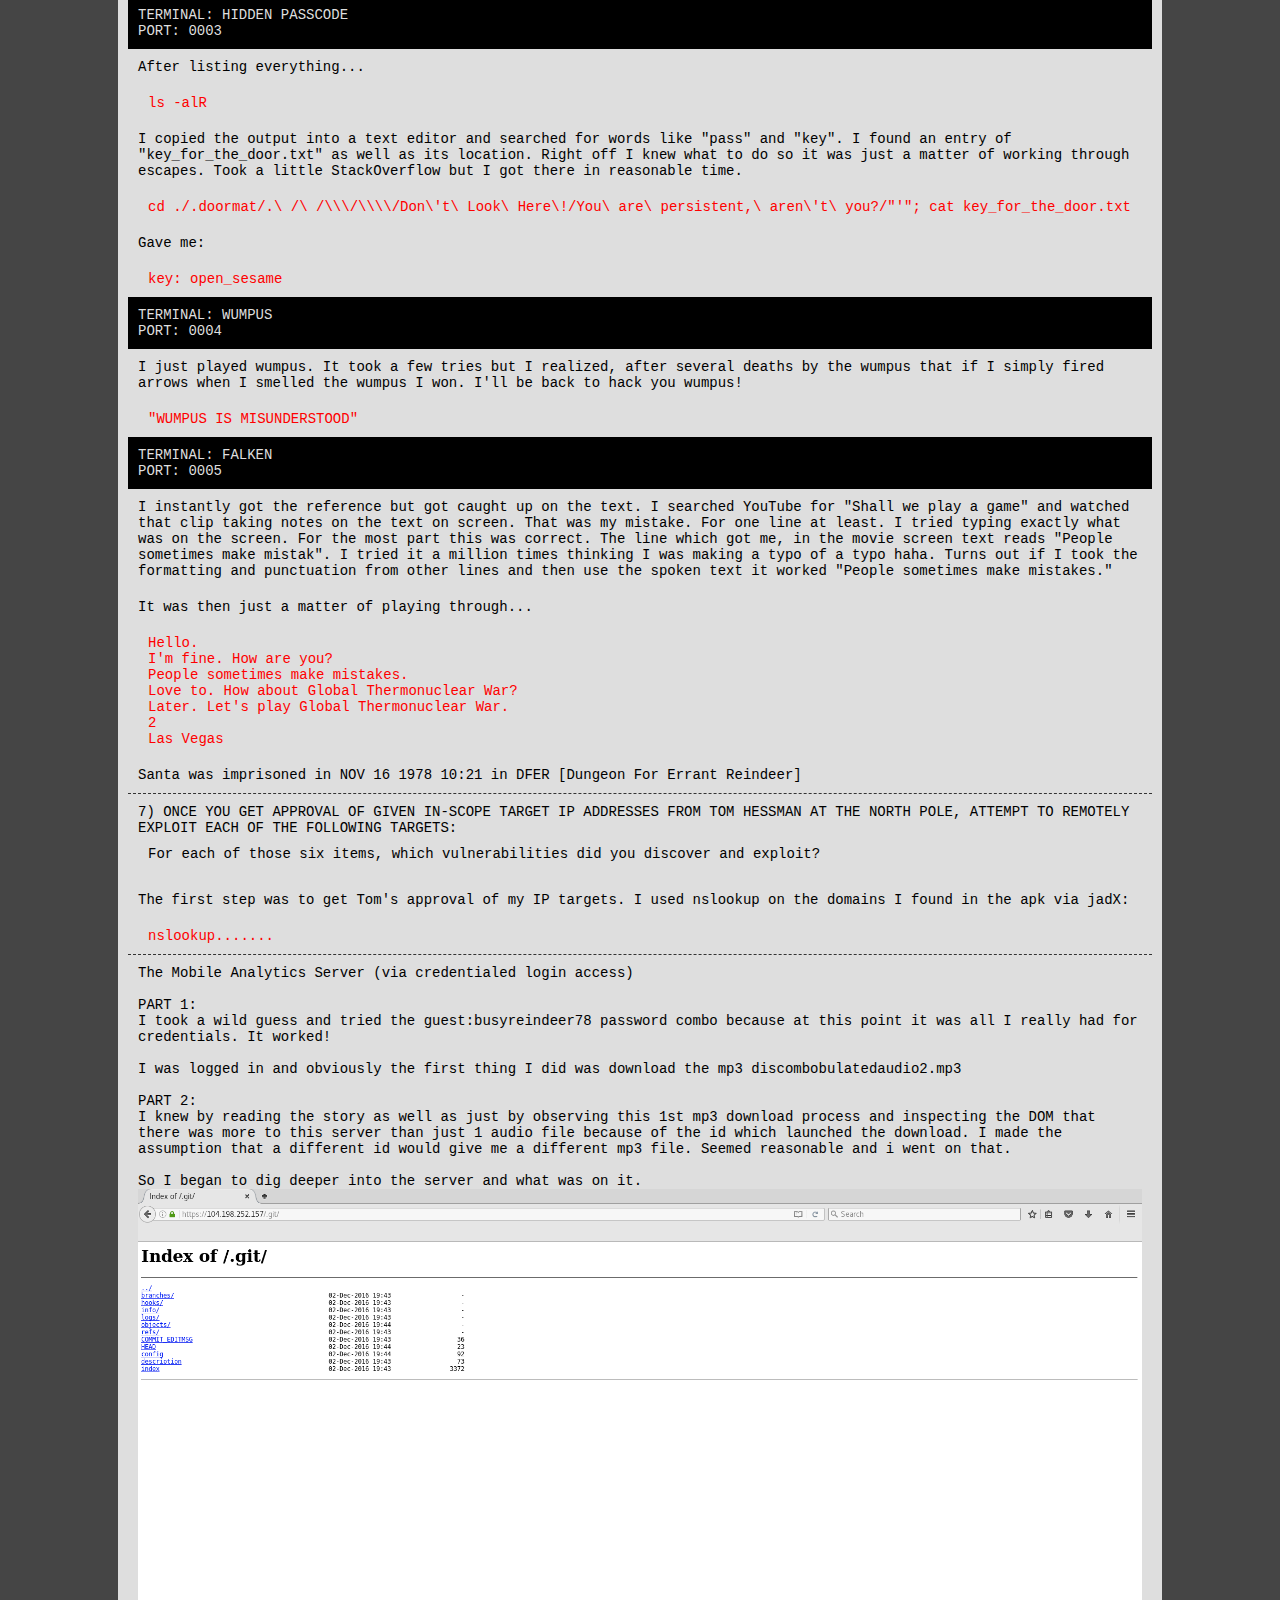
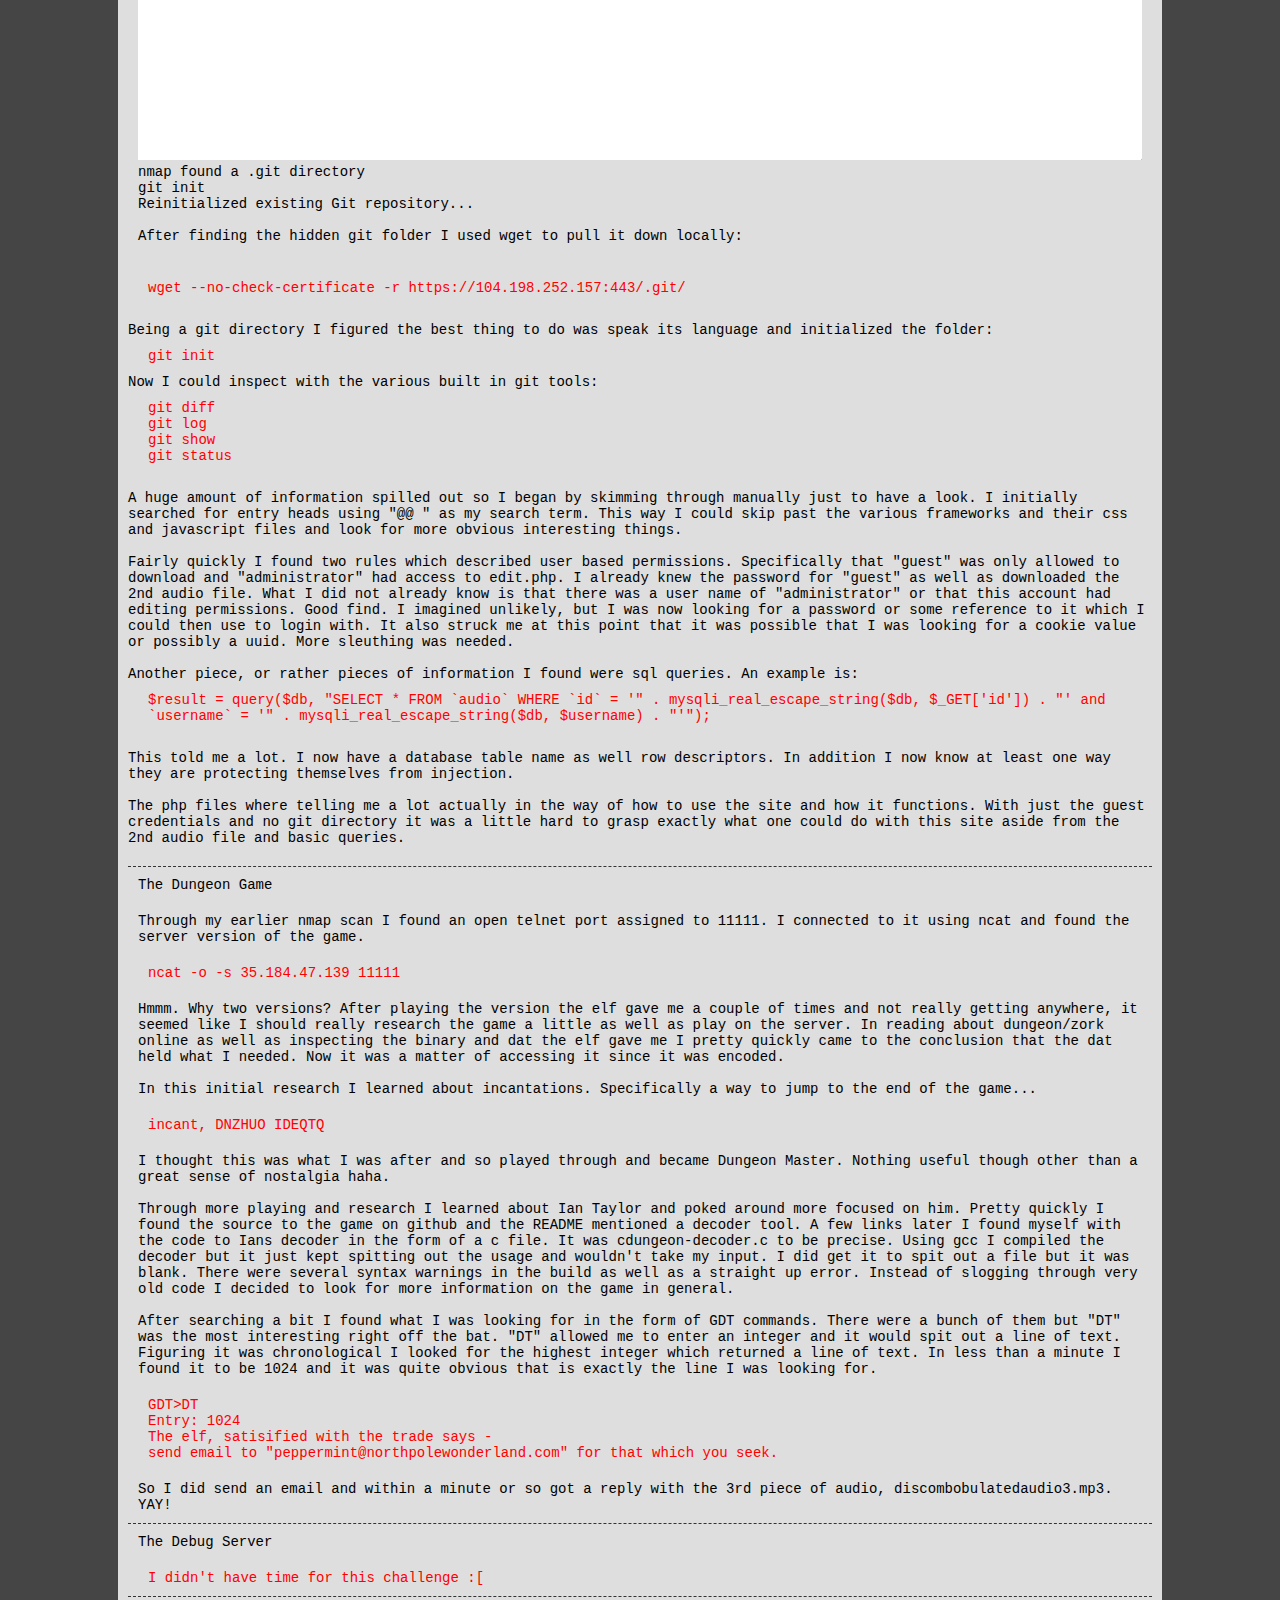
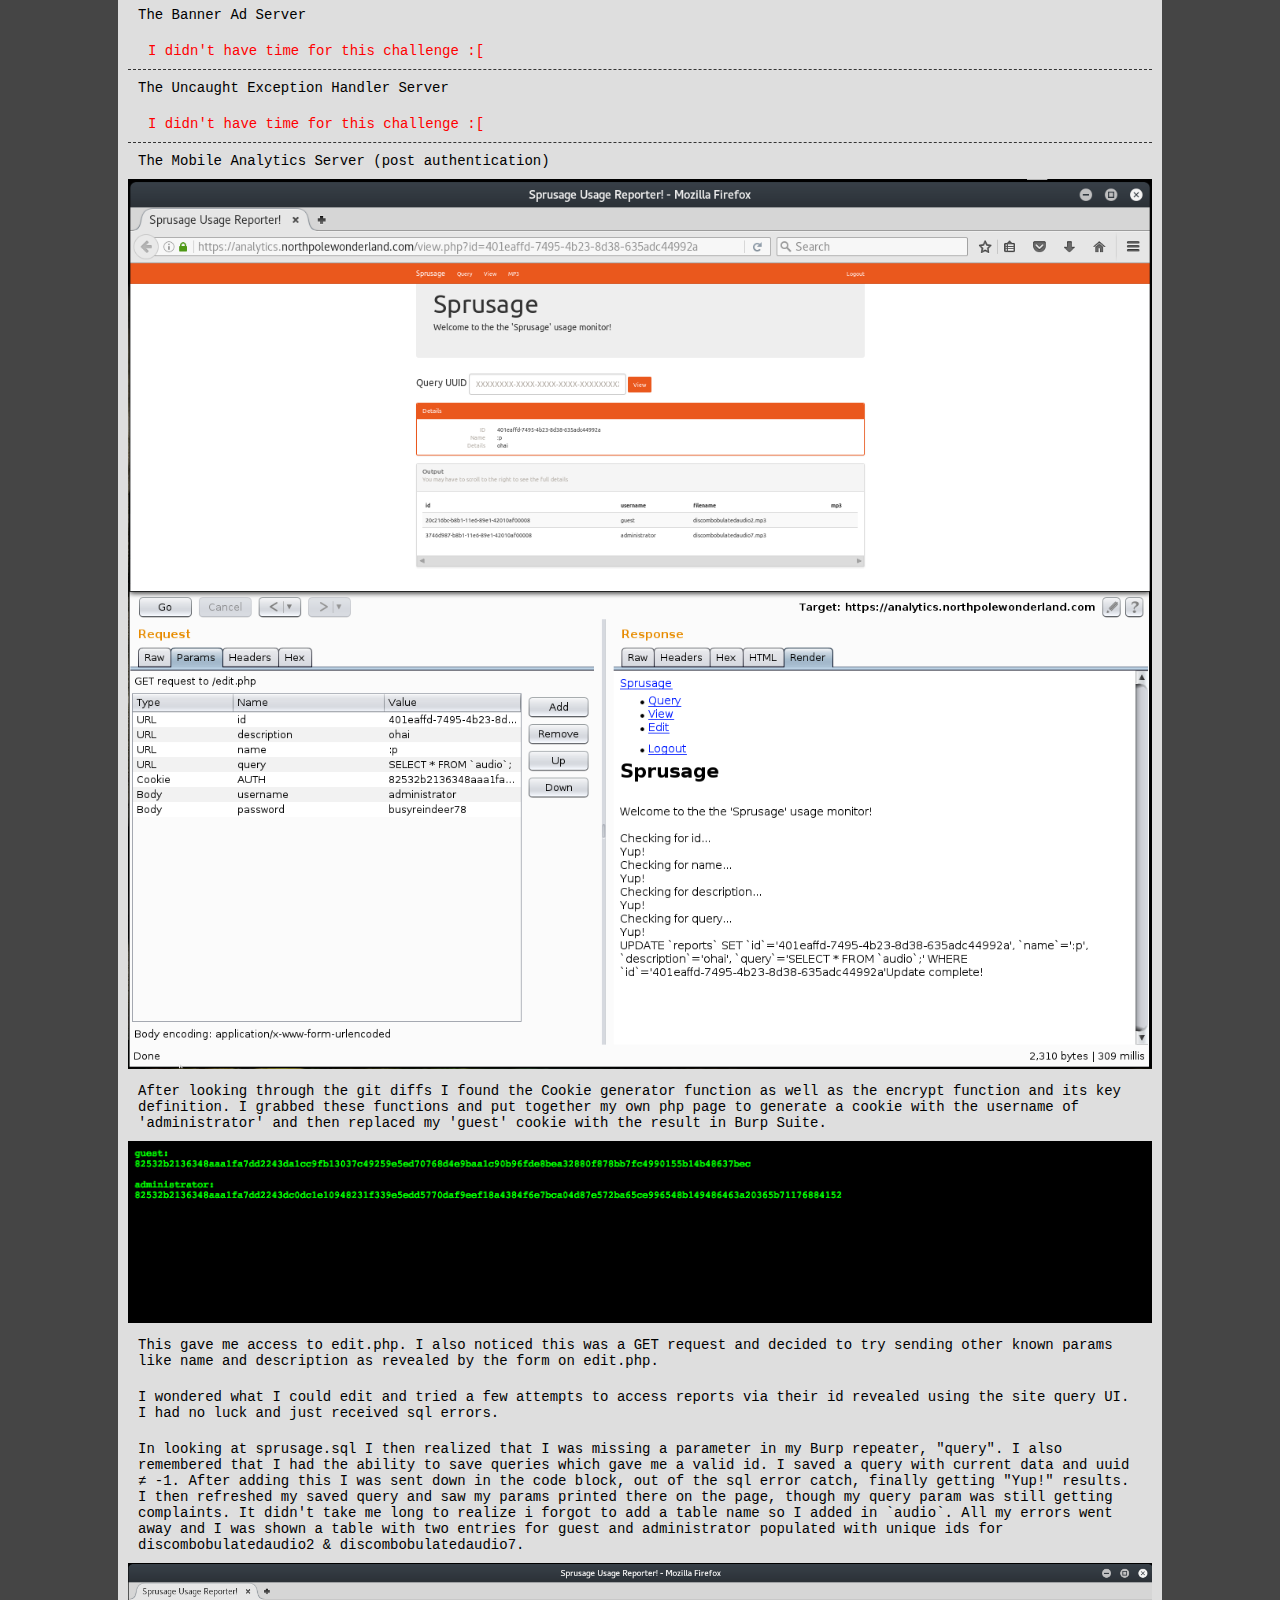
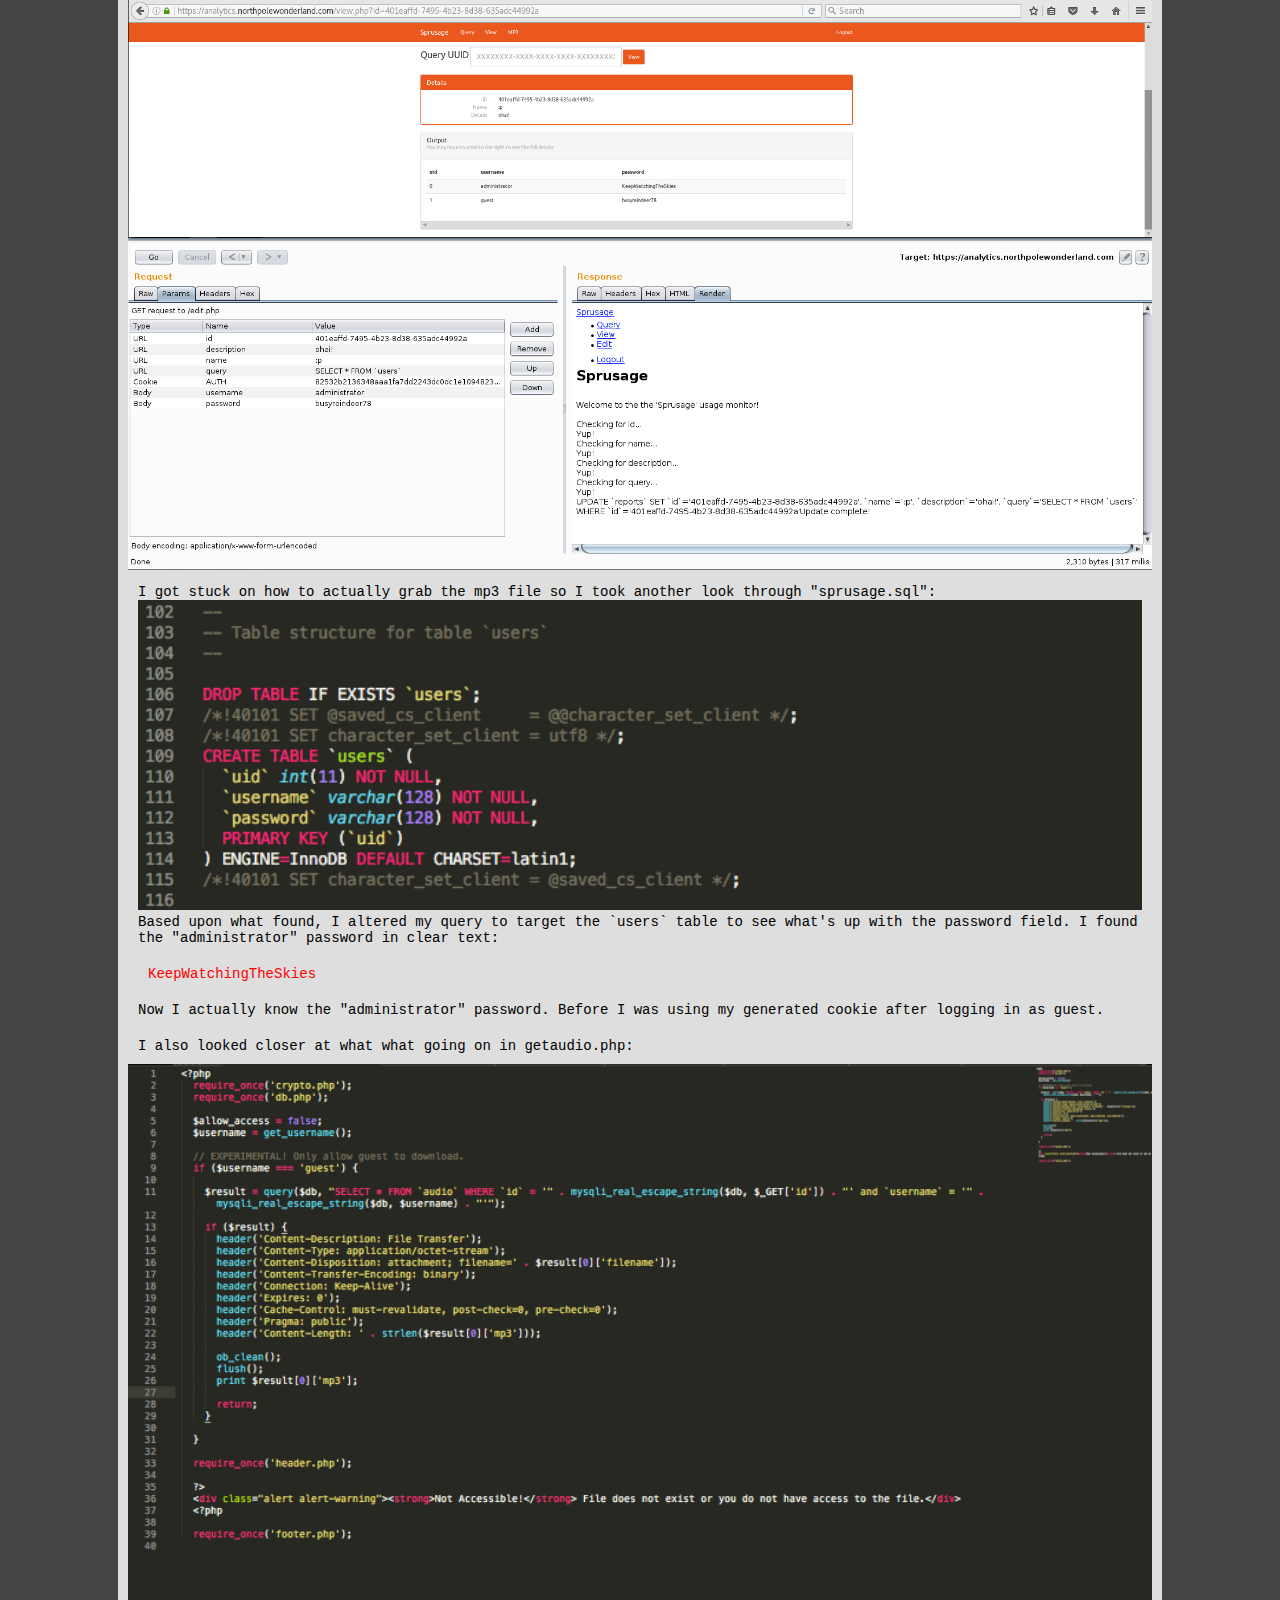
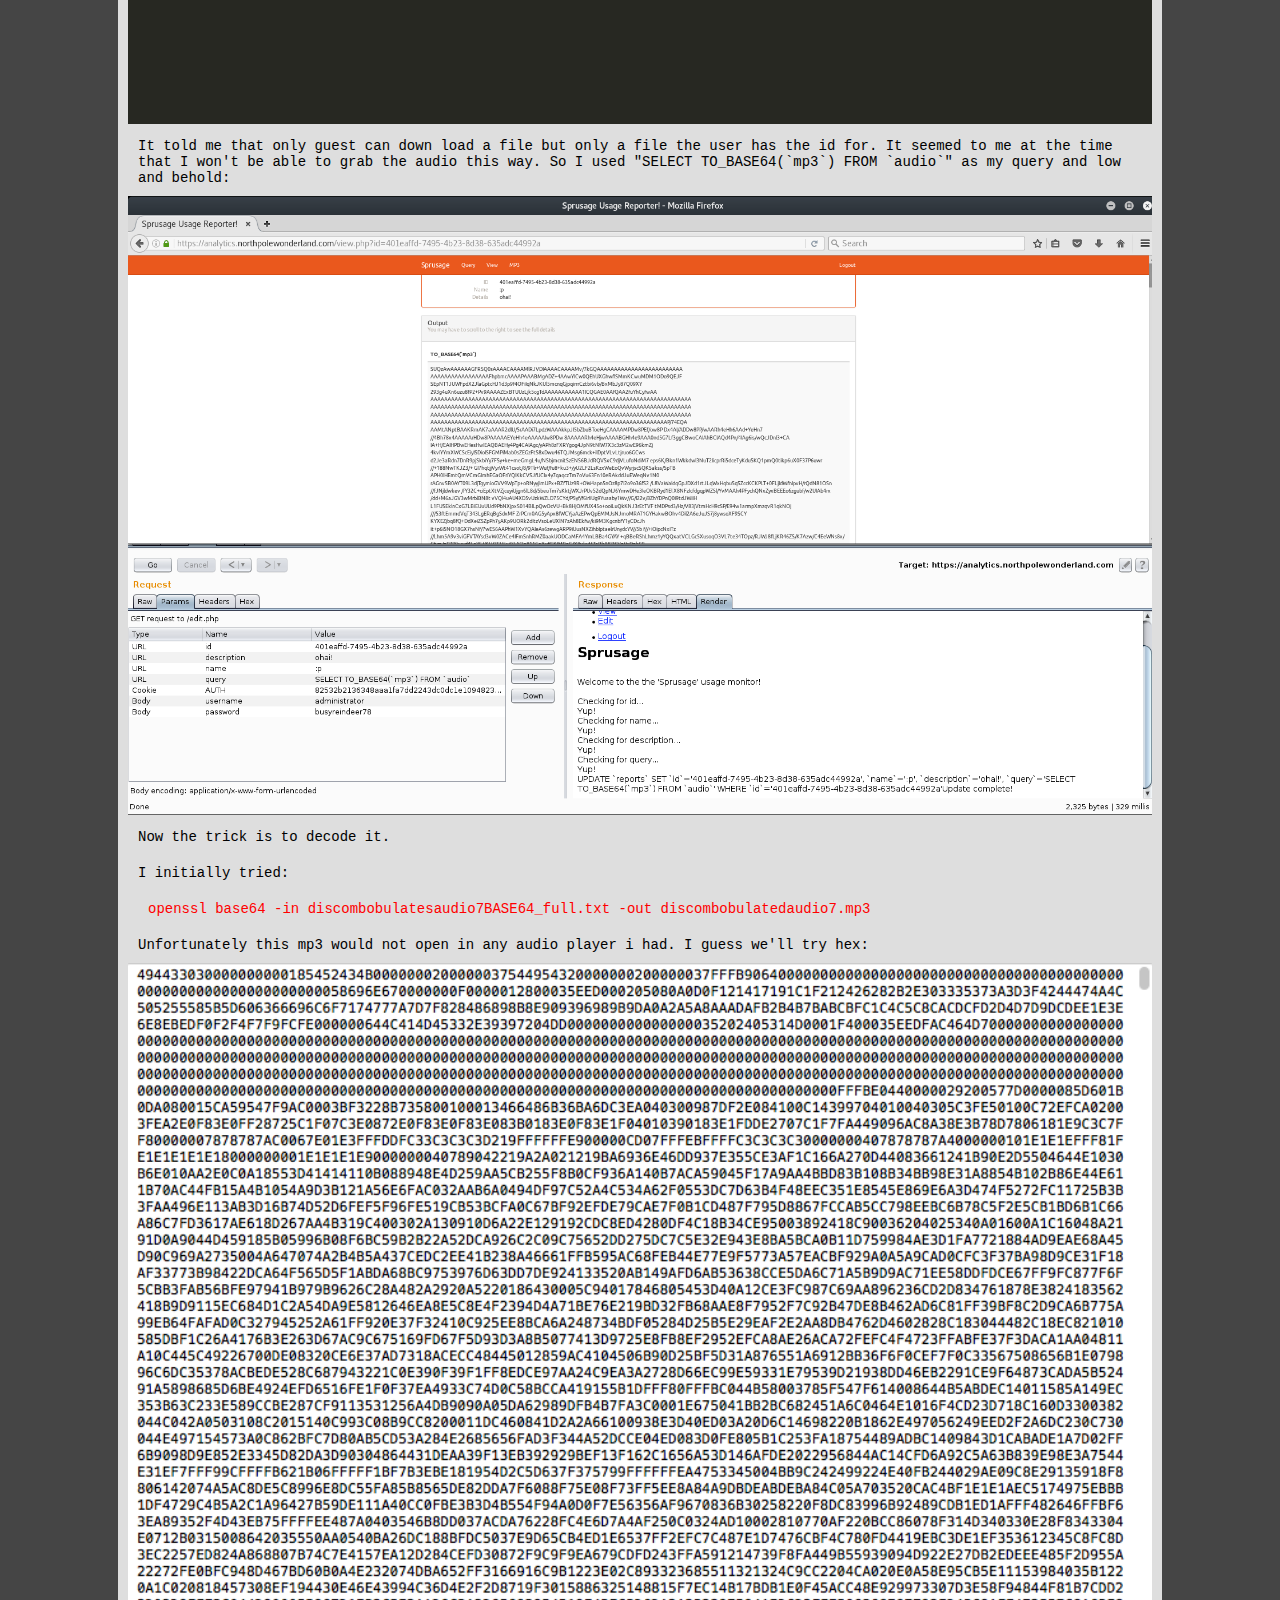
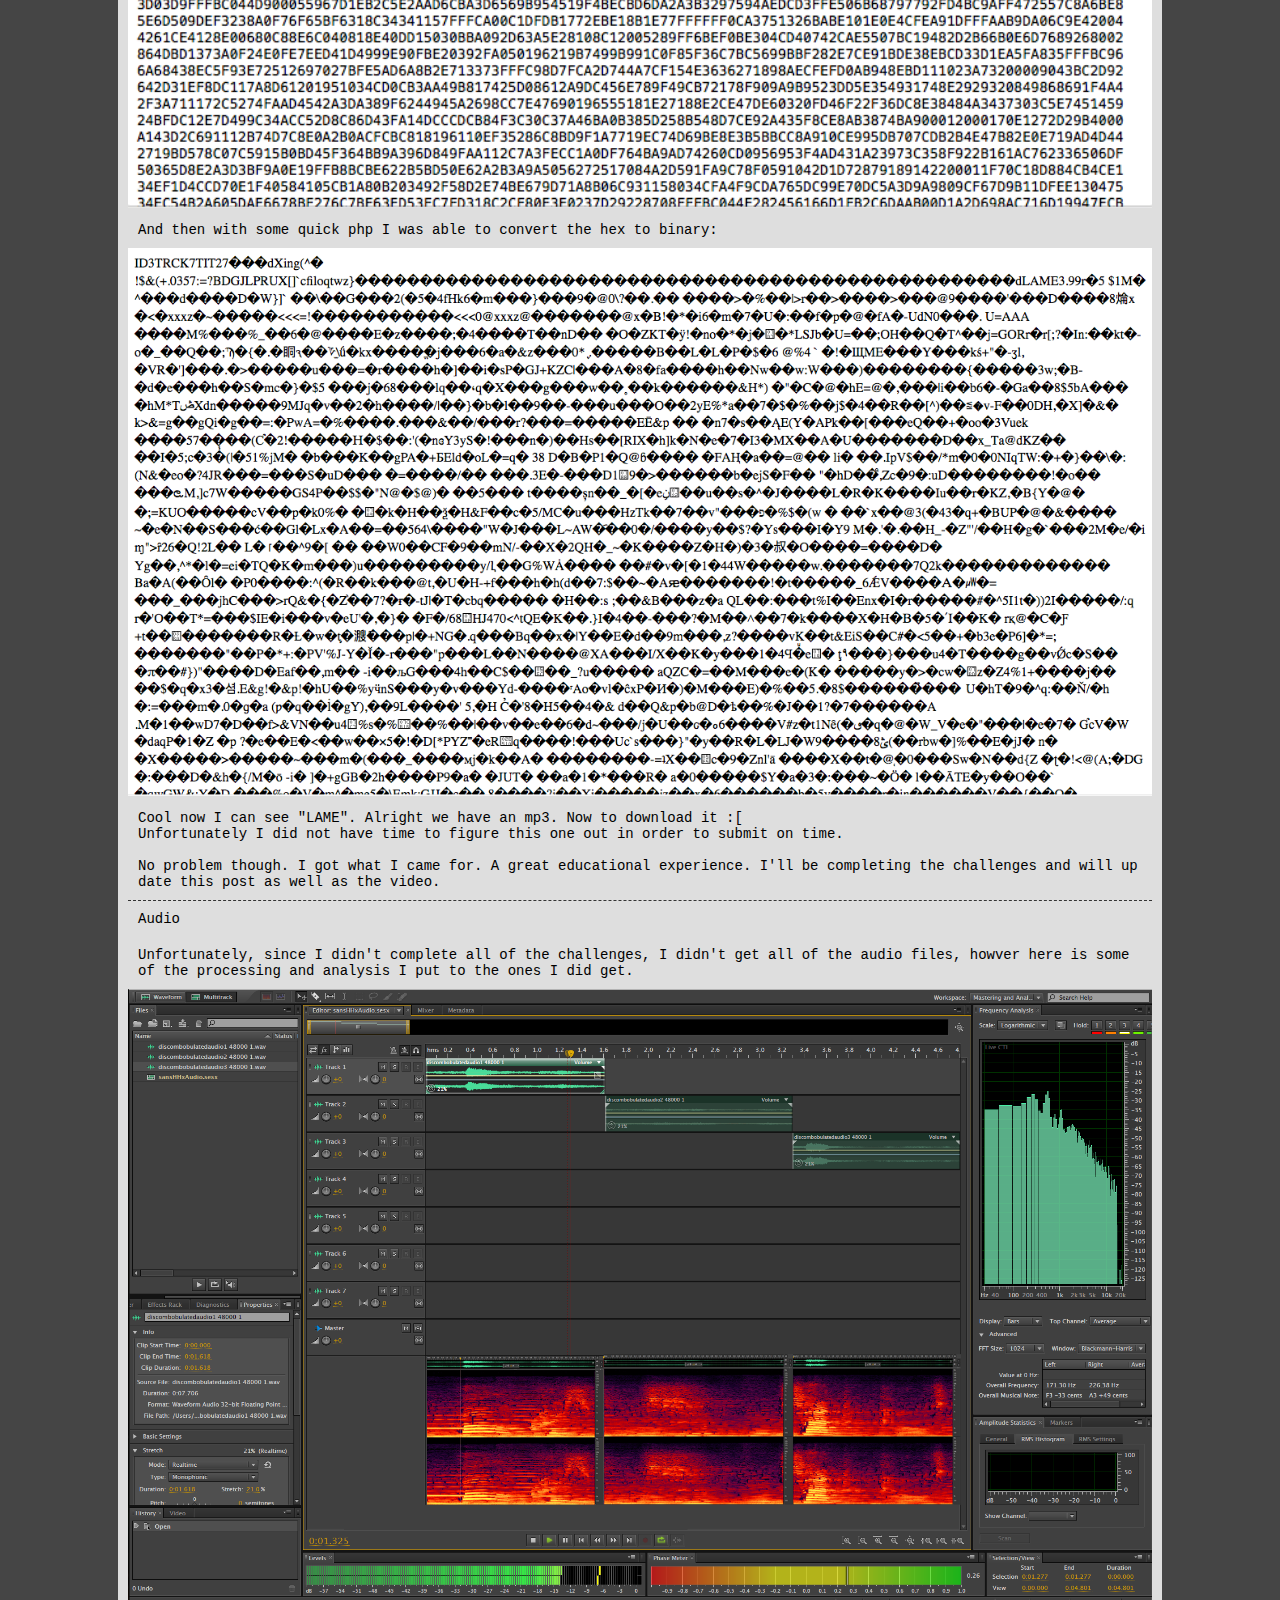
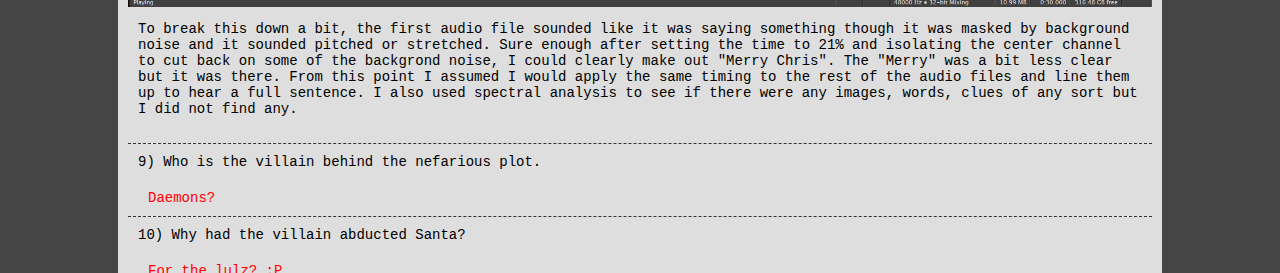
==== commit b81d41da: "out of time" ====
--- a/sansHHx/2016/submission/index.html
+++ b/sansHHx/2016/submission/index.html
@@ -486,7 +486,10 @@
        </p>
         <img src="images/h2baudio7.png"/><br/>
        <p>
-           Cool now I can see "LAME". Alright we have an mp3. Now to download it.
+           Cool now I can see "LAME". Alright we have an mp3. Now to download it :[<br/>
+           Unfortunately I did not have time to figure this one out in order to submit on time.<br/>
+           <br/>
+           No problem though. I got what I came for. A great educational experience. I'll be completing the challenges and will up date this post as well as the video. 
         </p>
     </div>
   </article>
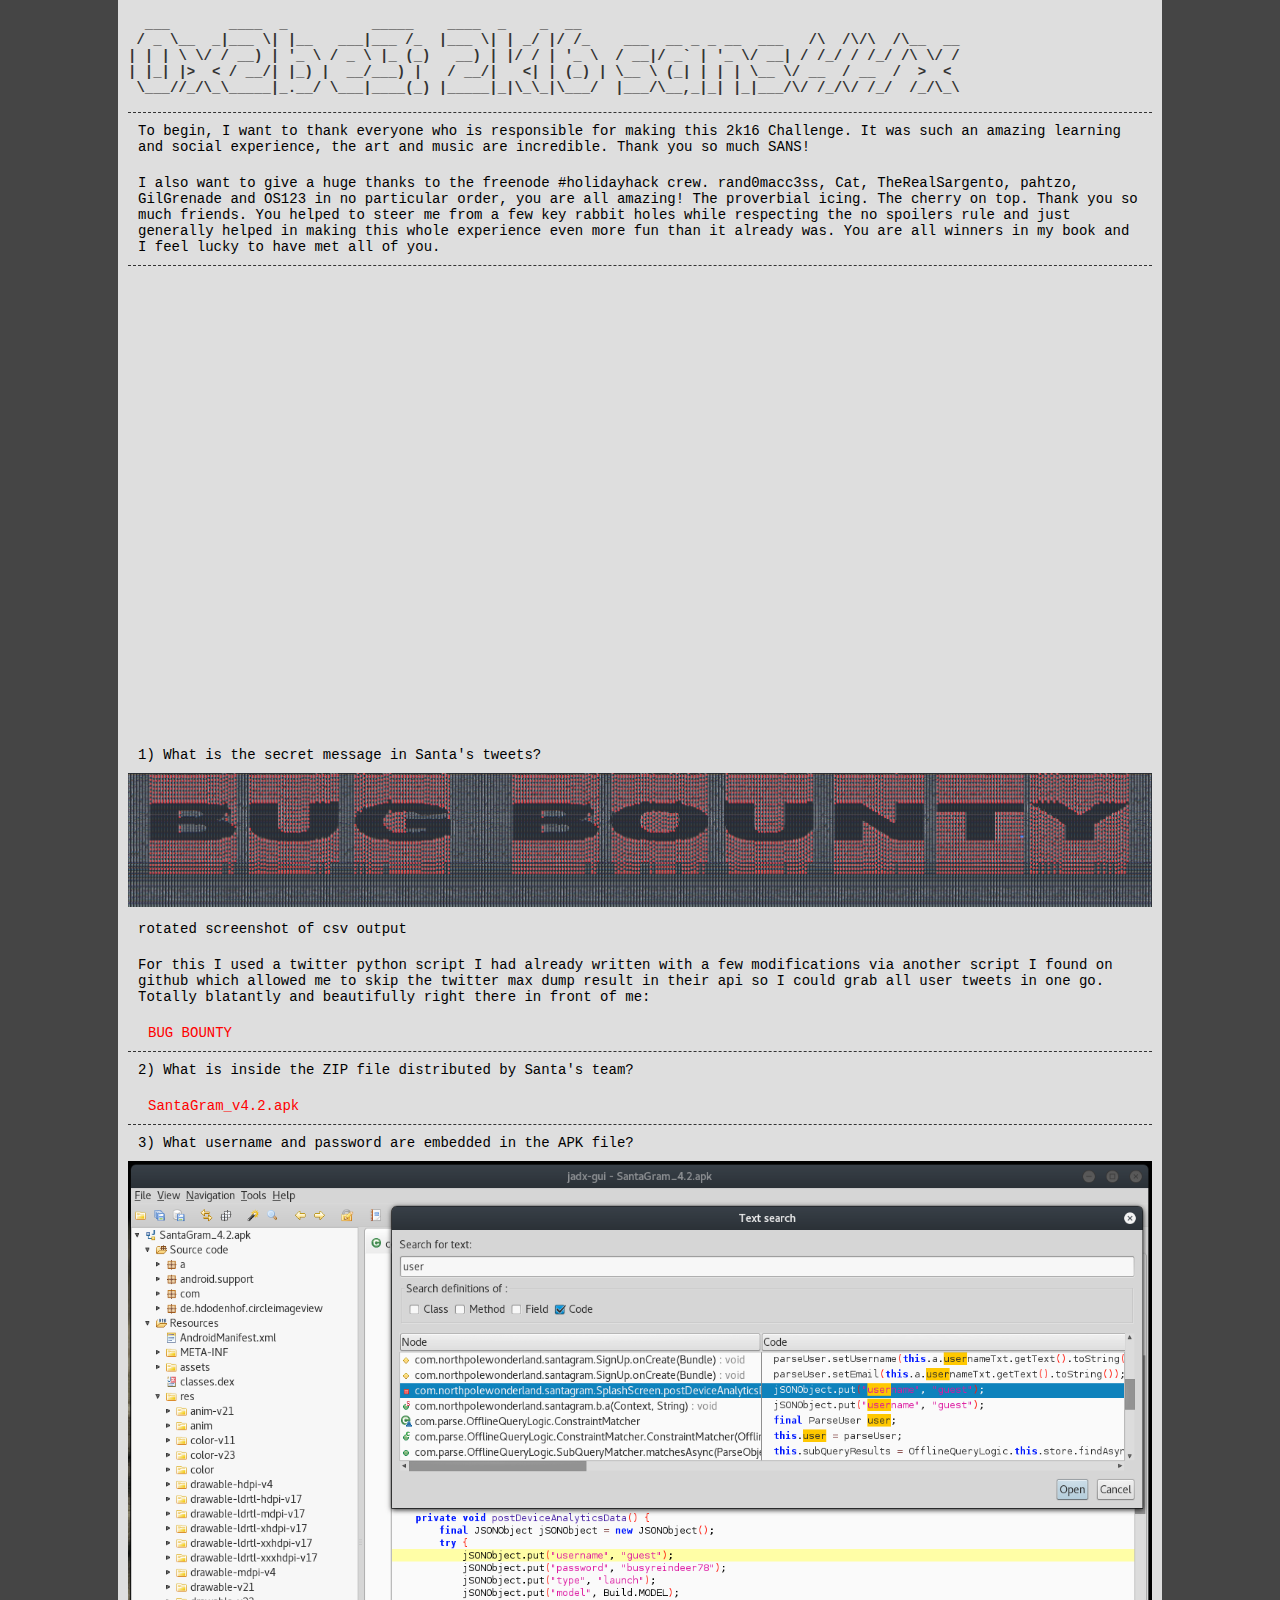
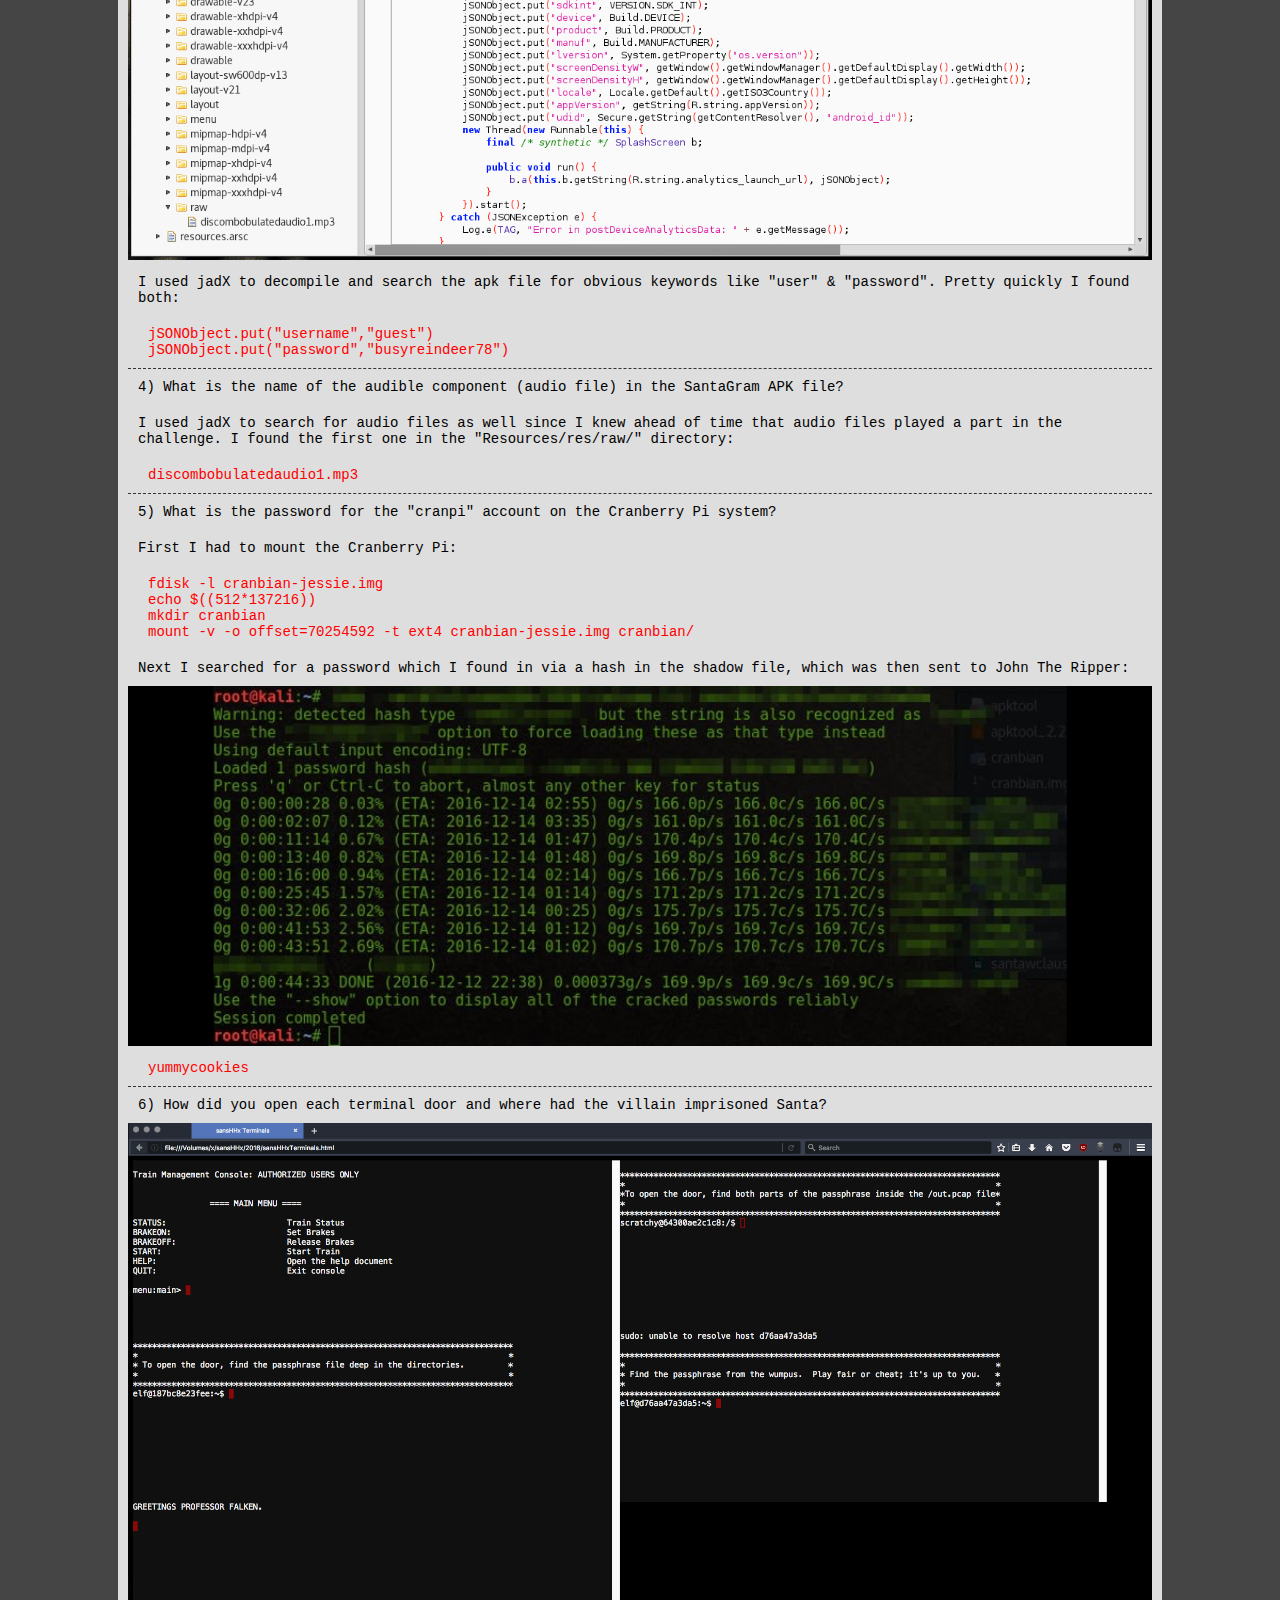
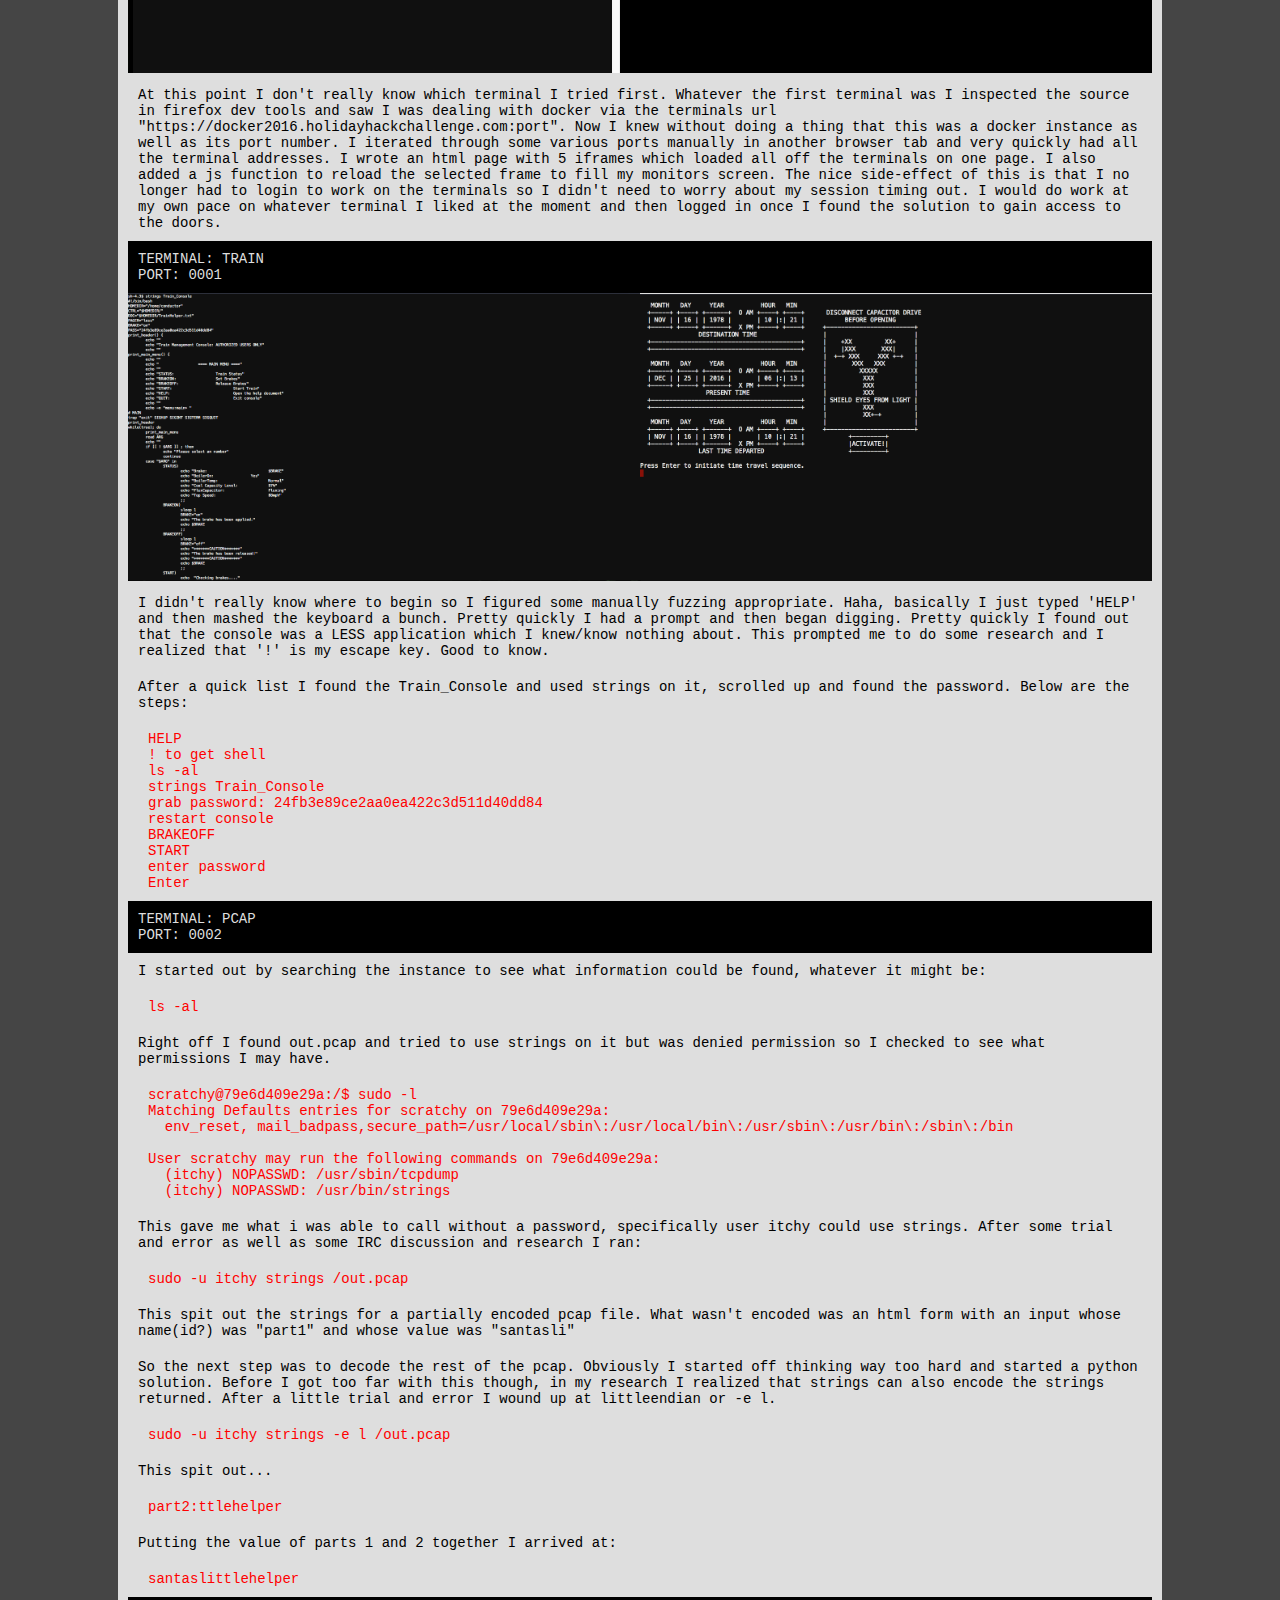
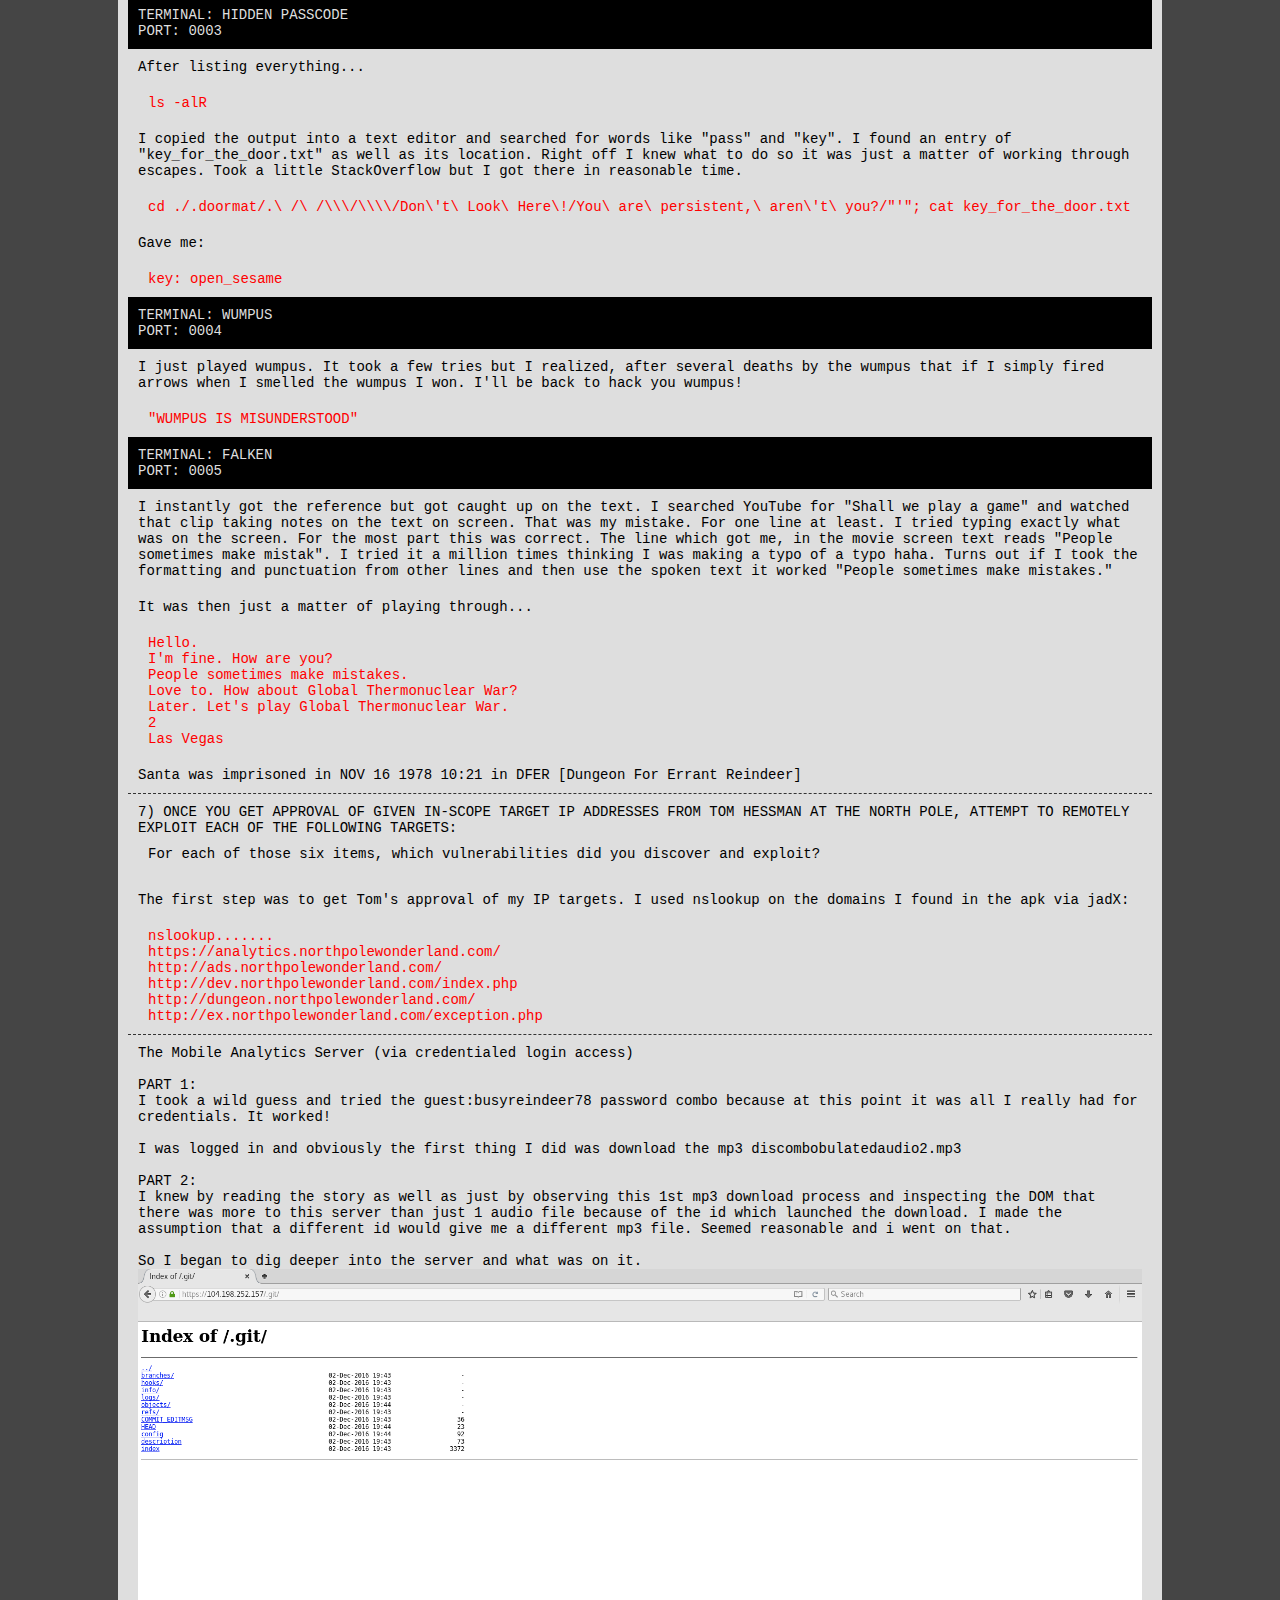
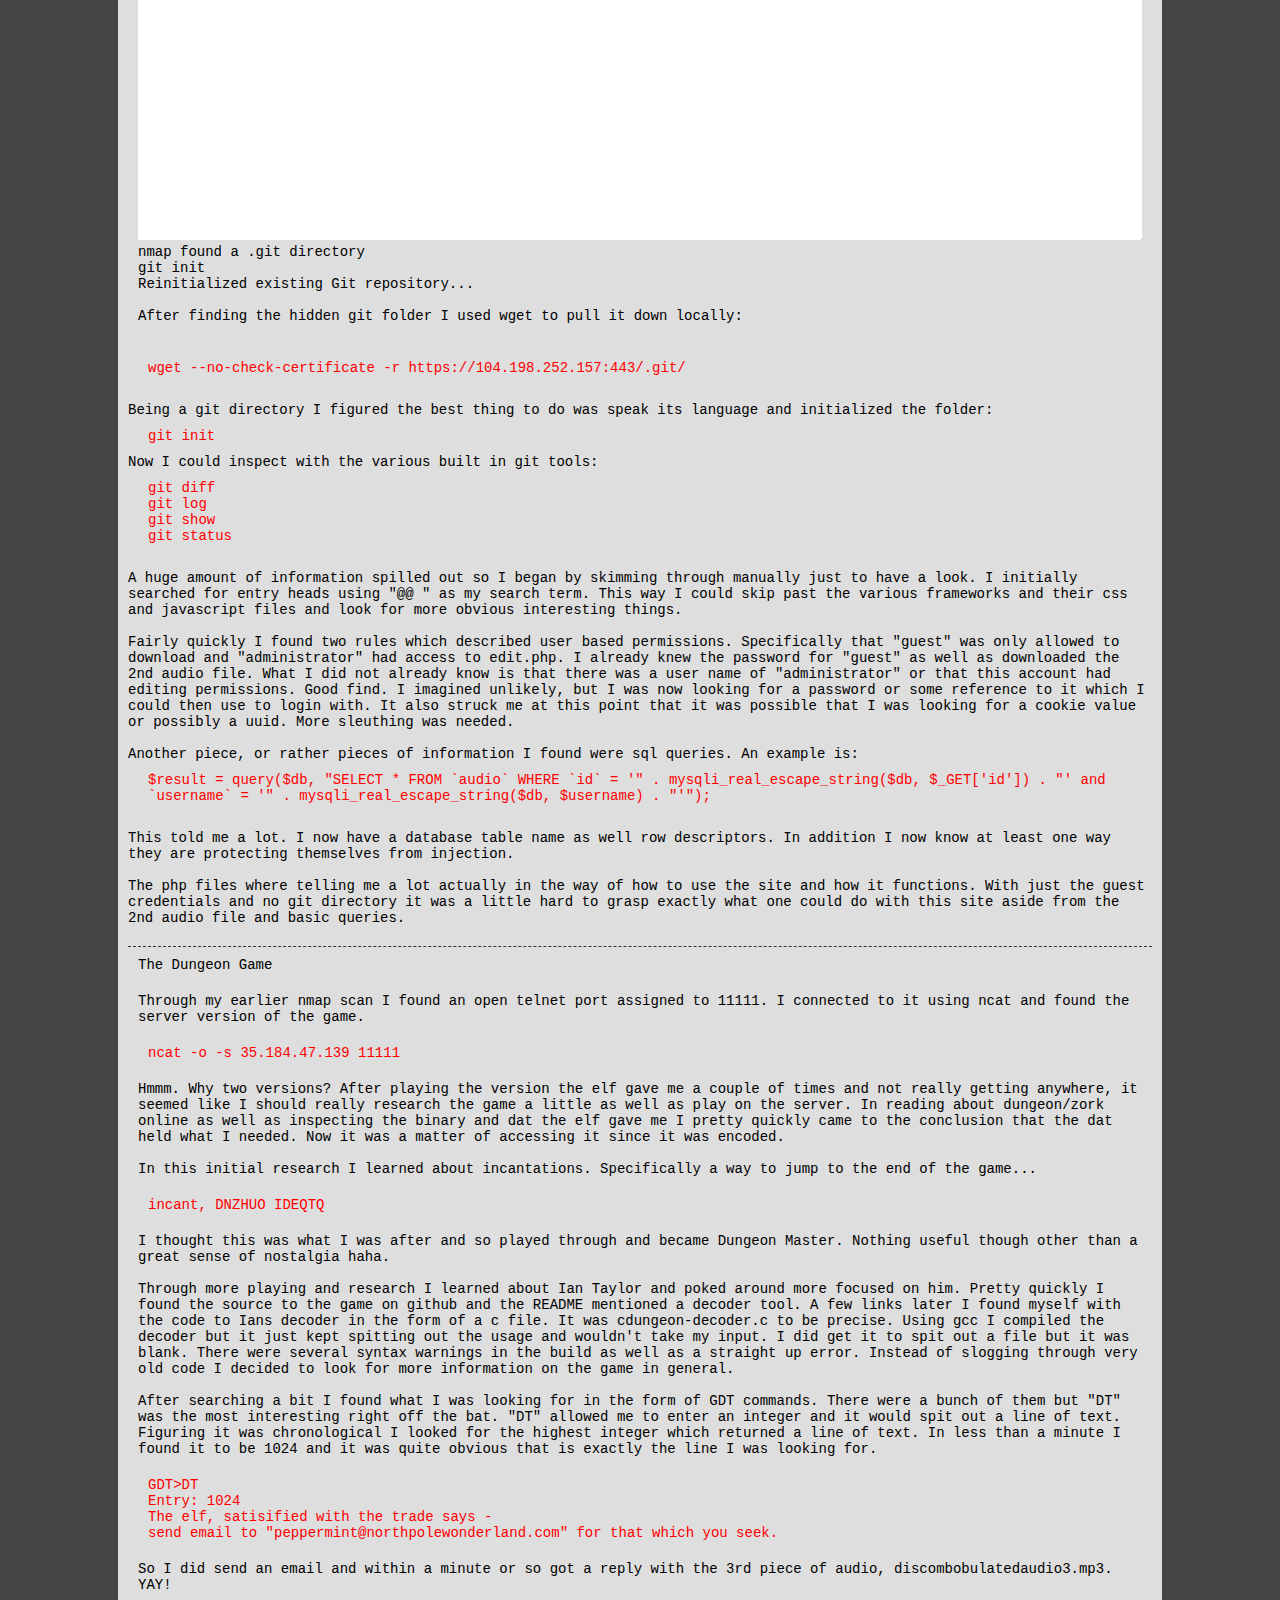
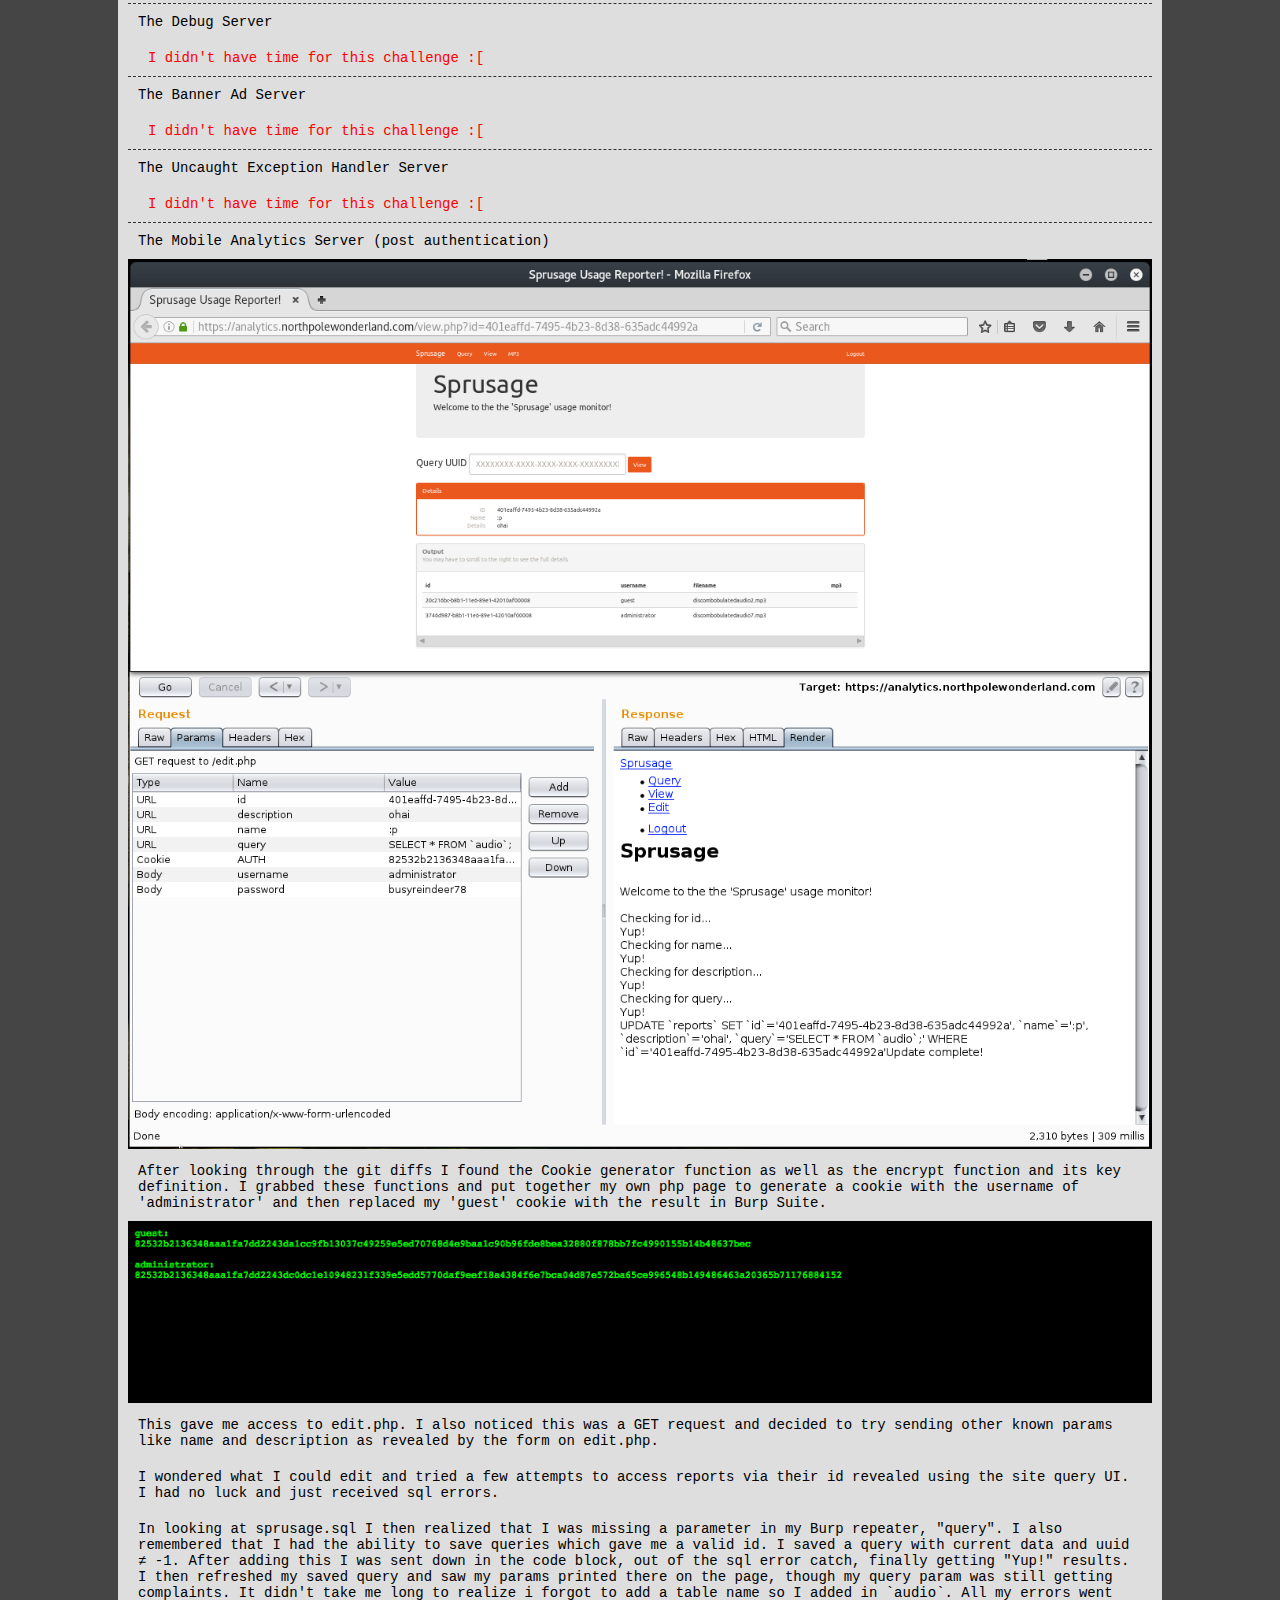
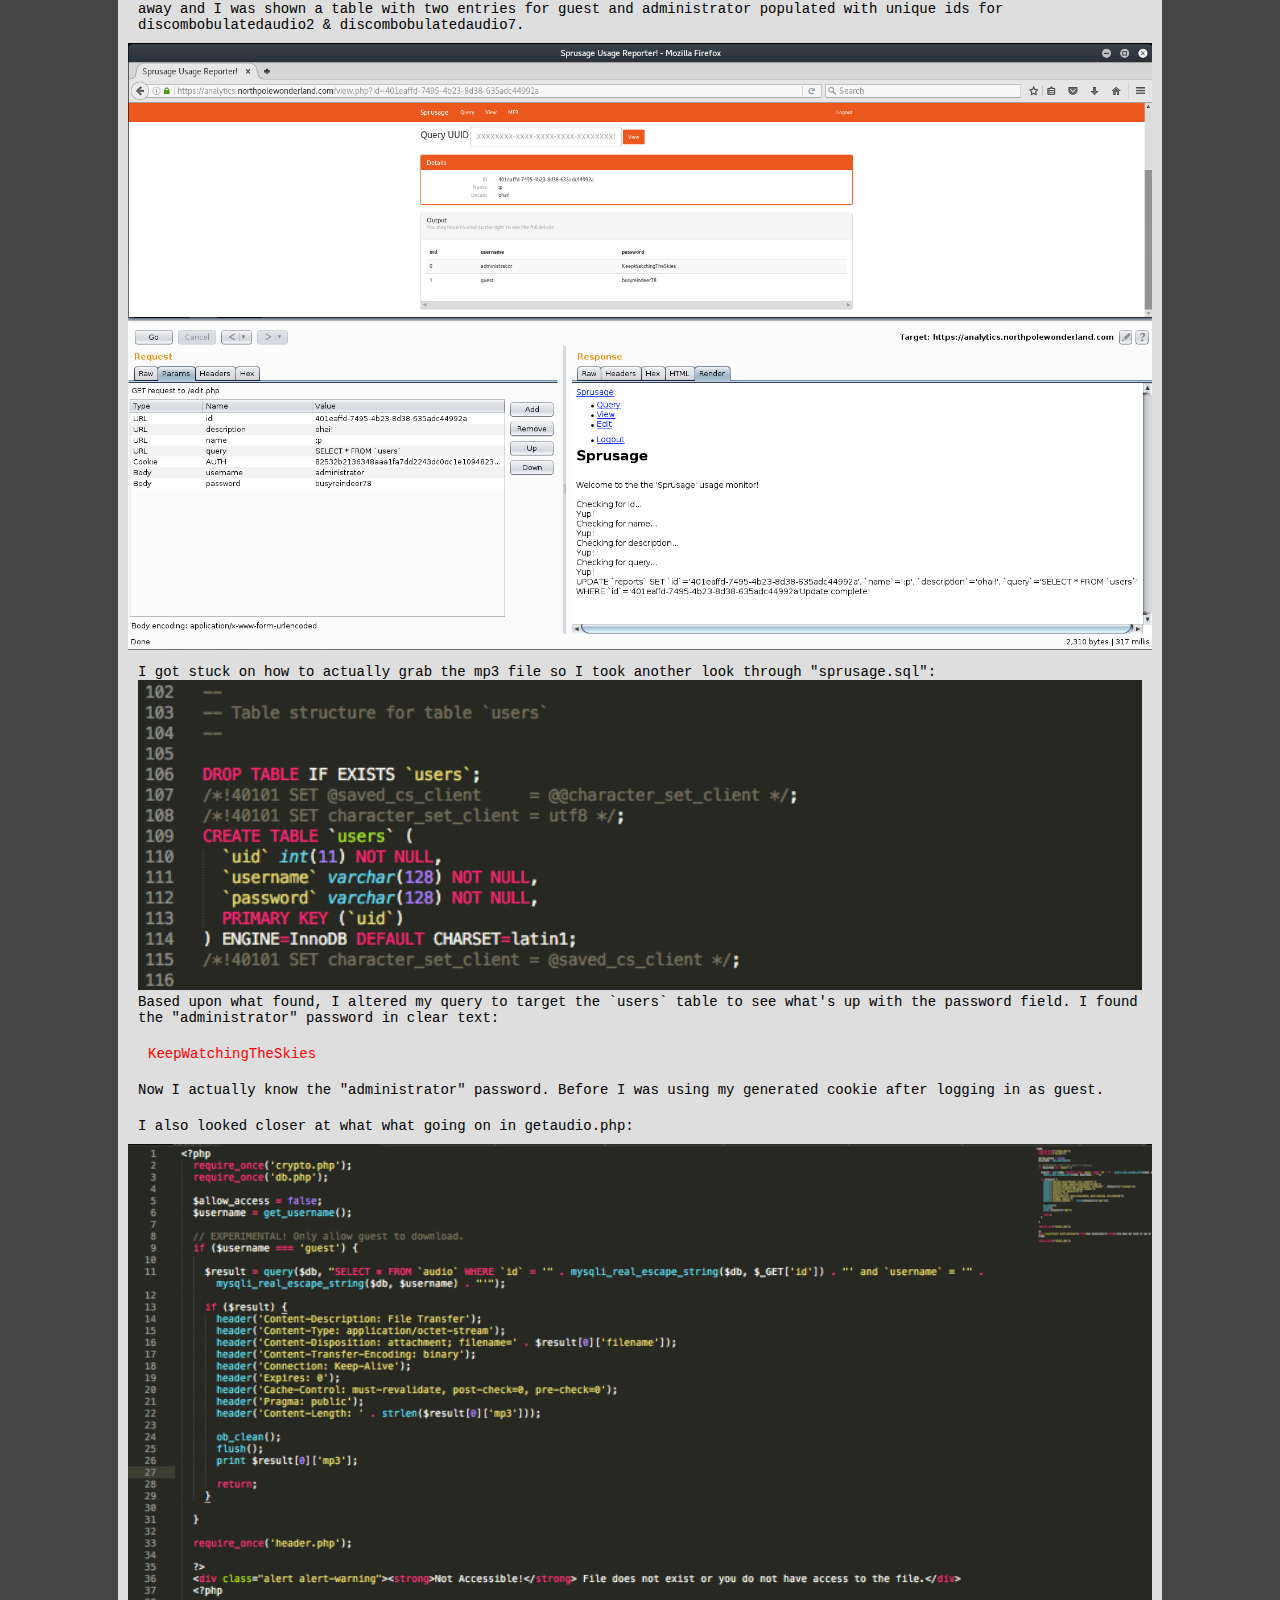
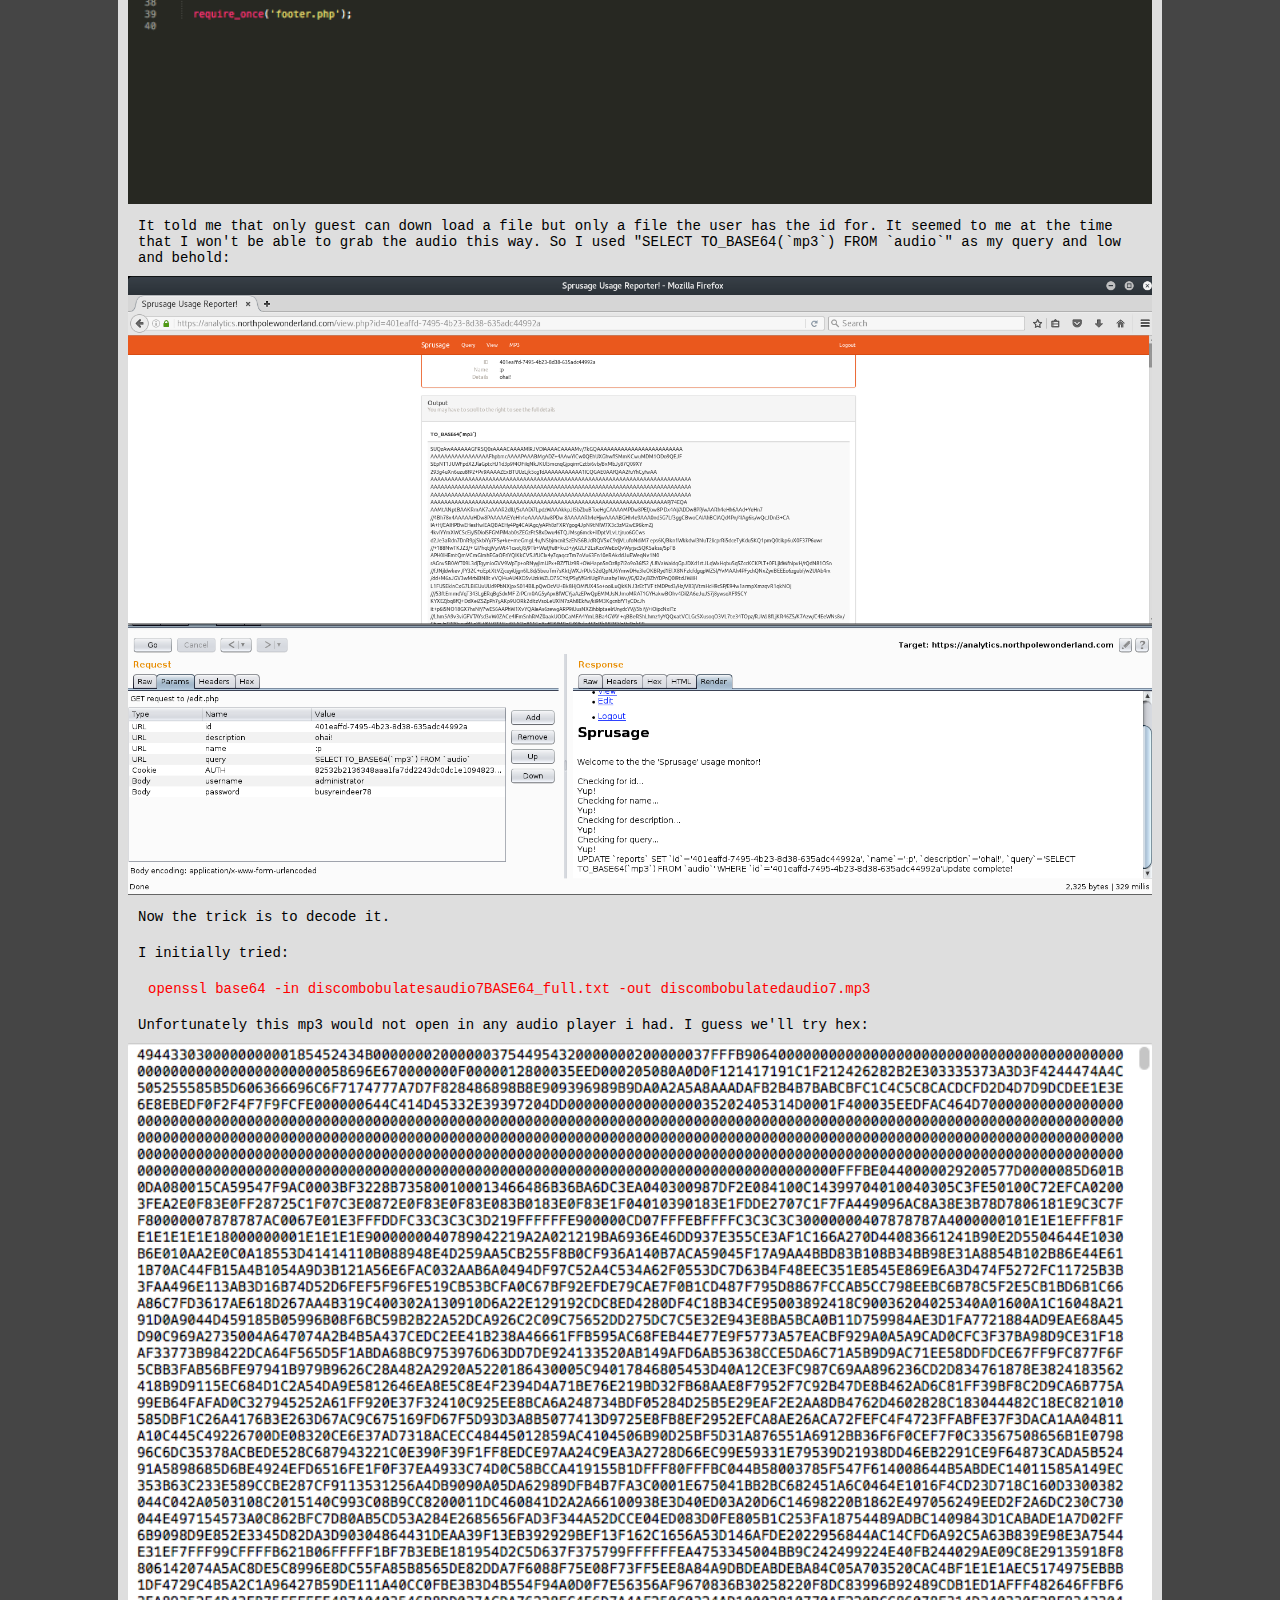
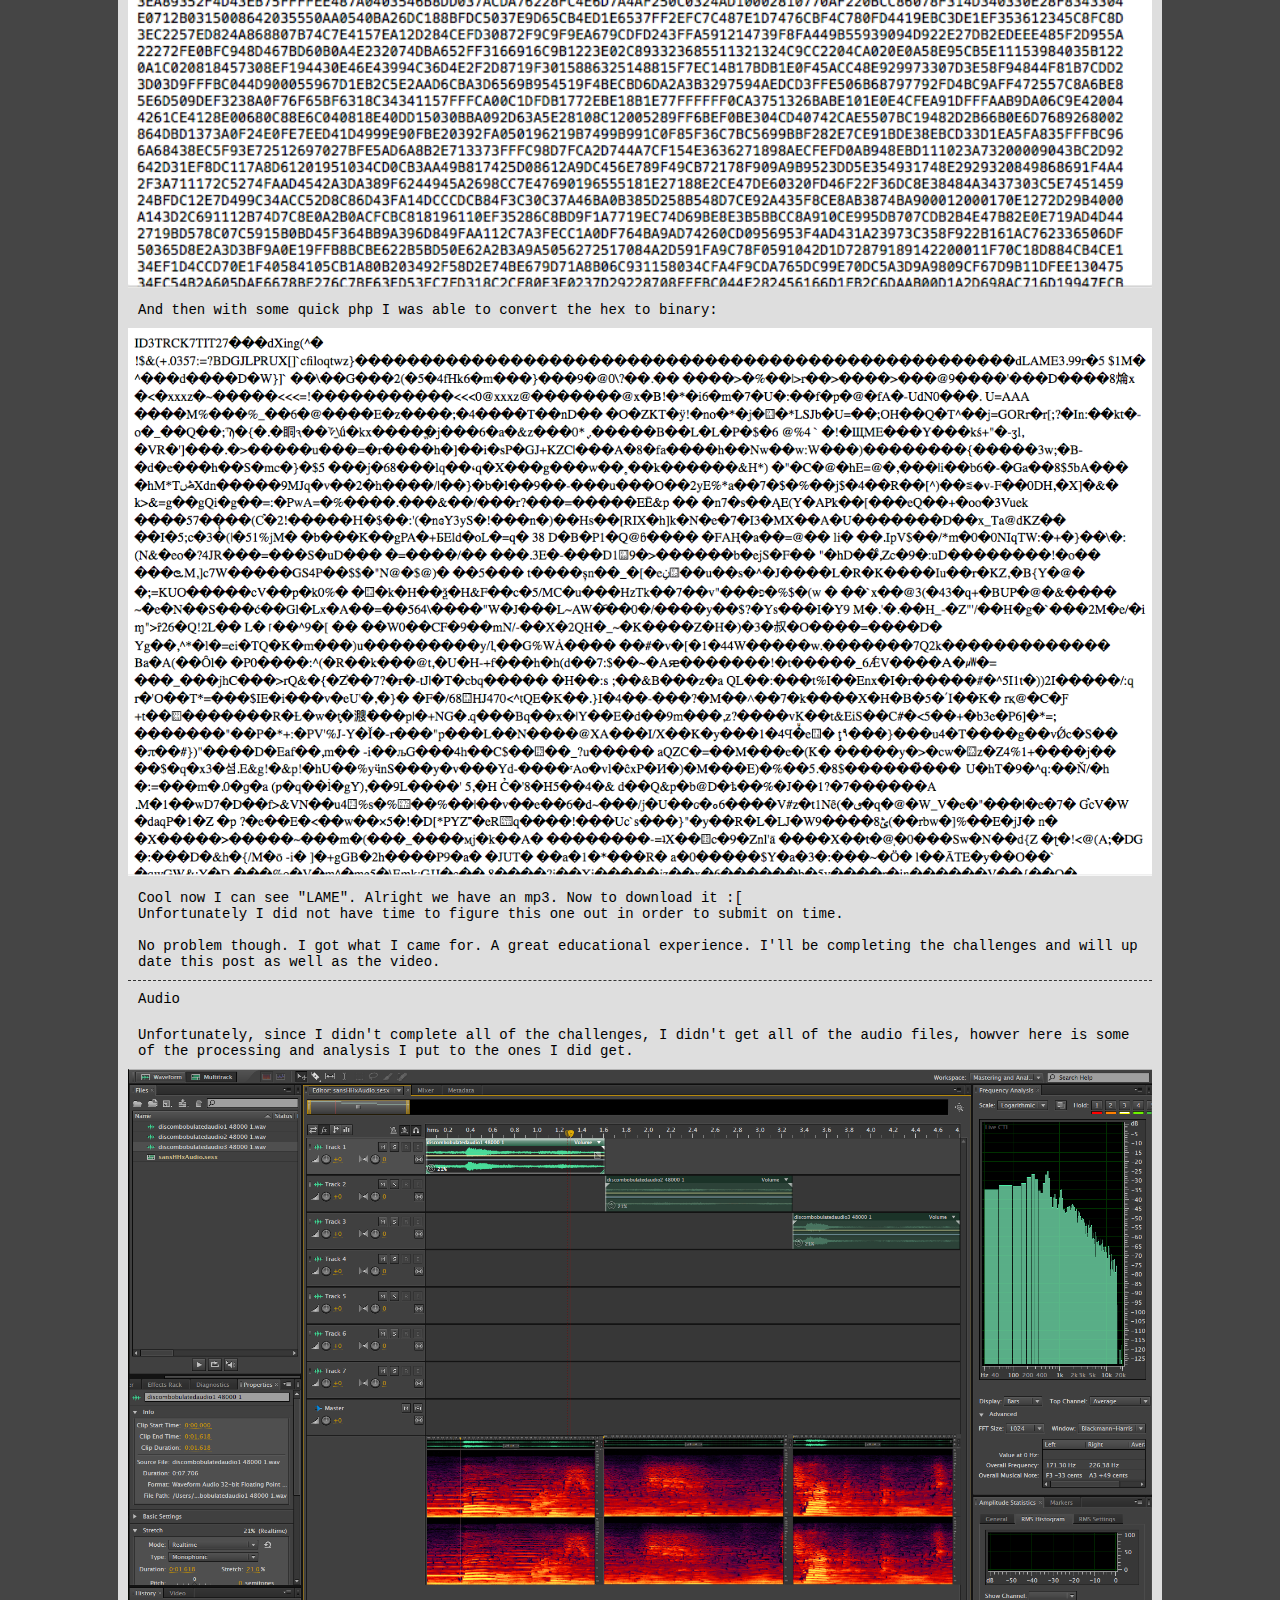
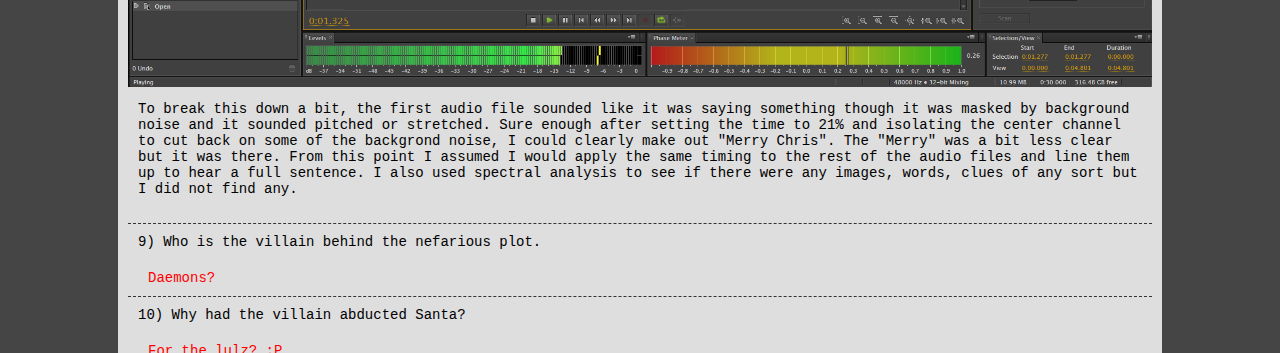
==== commit 7be46251: "ip targets" ====
--- a/sansHHx/2016/submission/index.html
+++ b/sansHHx/2016/submission/index.html
@@ -292,7 +292,12 @@
       The first step was to get Tom's approval of my IP targets. I used nslookup on the domains I found in the apk via jadX:
     </p>
     <div class="code">
-        nslookup.......
+        nslookup.......<br/>
+        https://analytics.northpolewonderland.com/<br/>
+        http://ads.northpolewonderland.com/<br/>
+        http://dev.northpolewonderland.com/index.php<br/>
+        http://dungeon.northpolewonderland.com/<br/>
+        http://ex.northpolewonderland.com/exception.php<br/>
     </div>
     <hr/>
     <p>
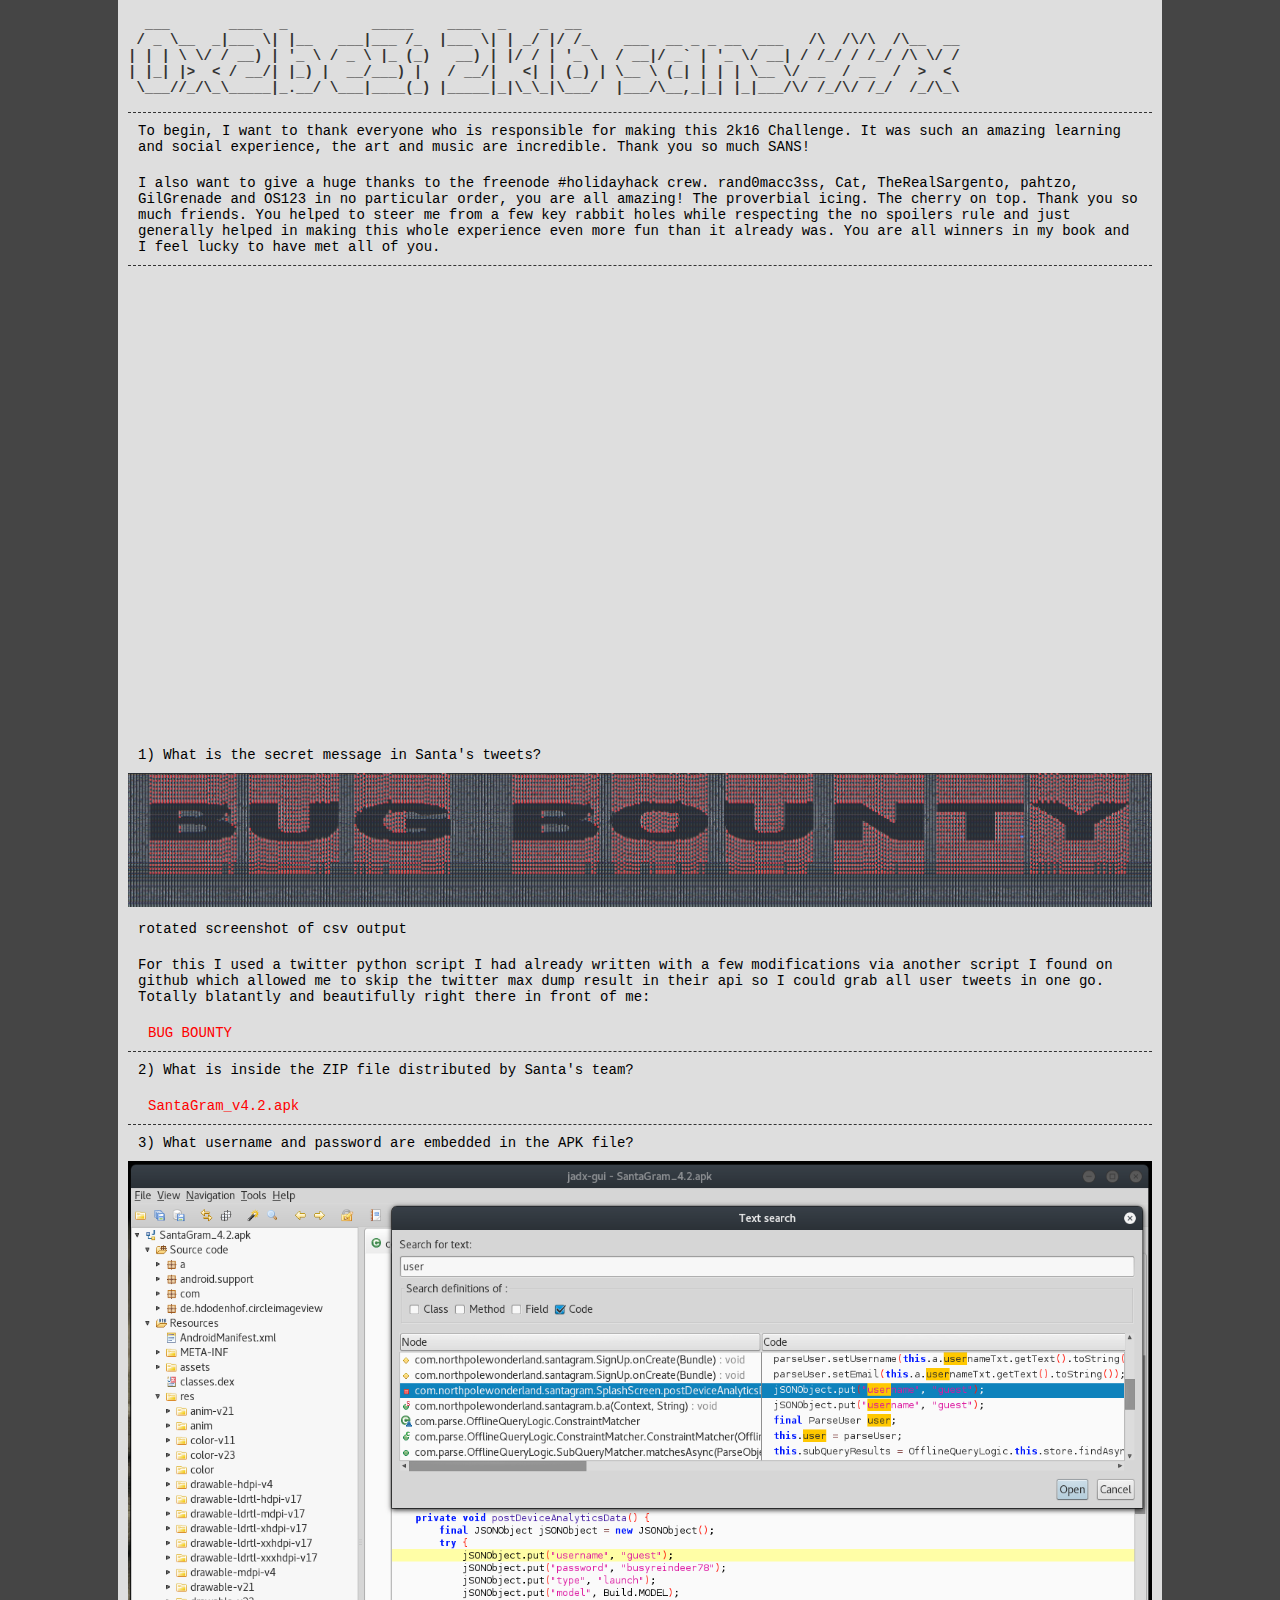
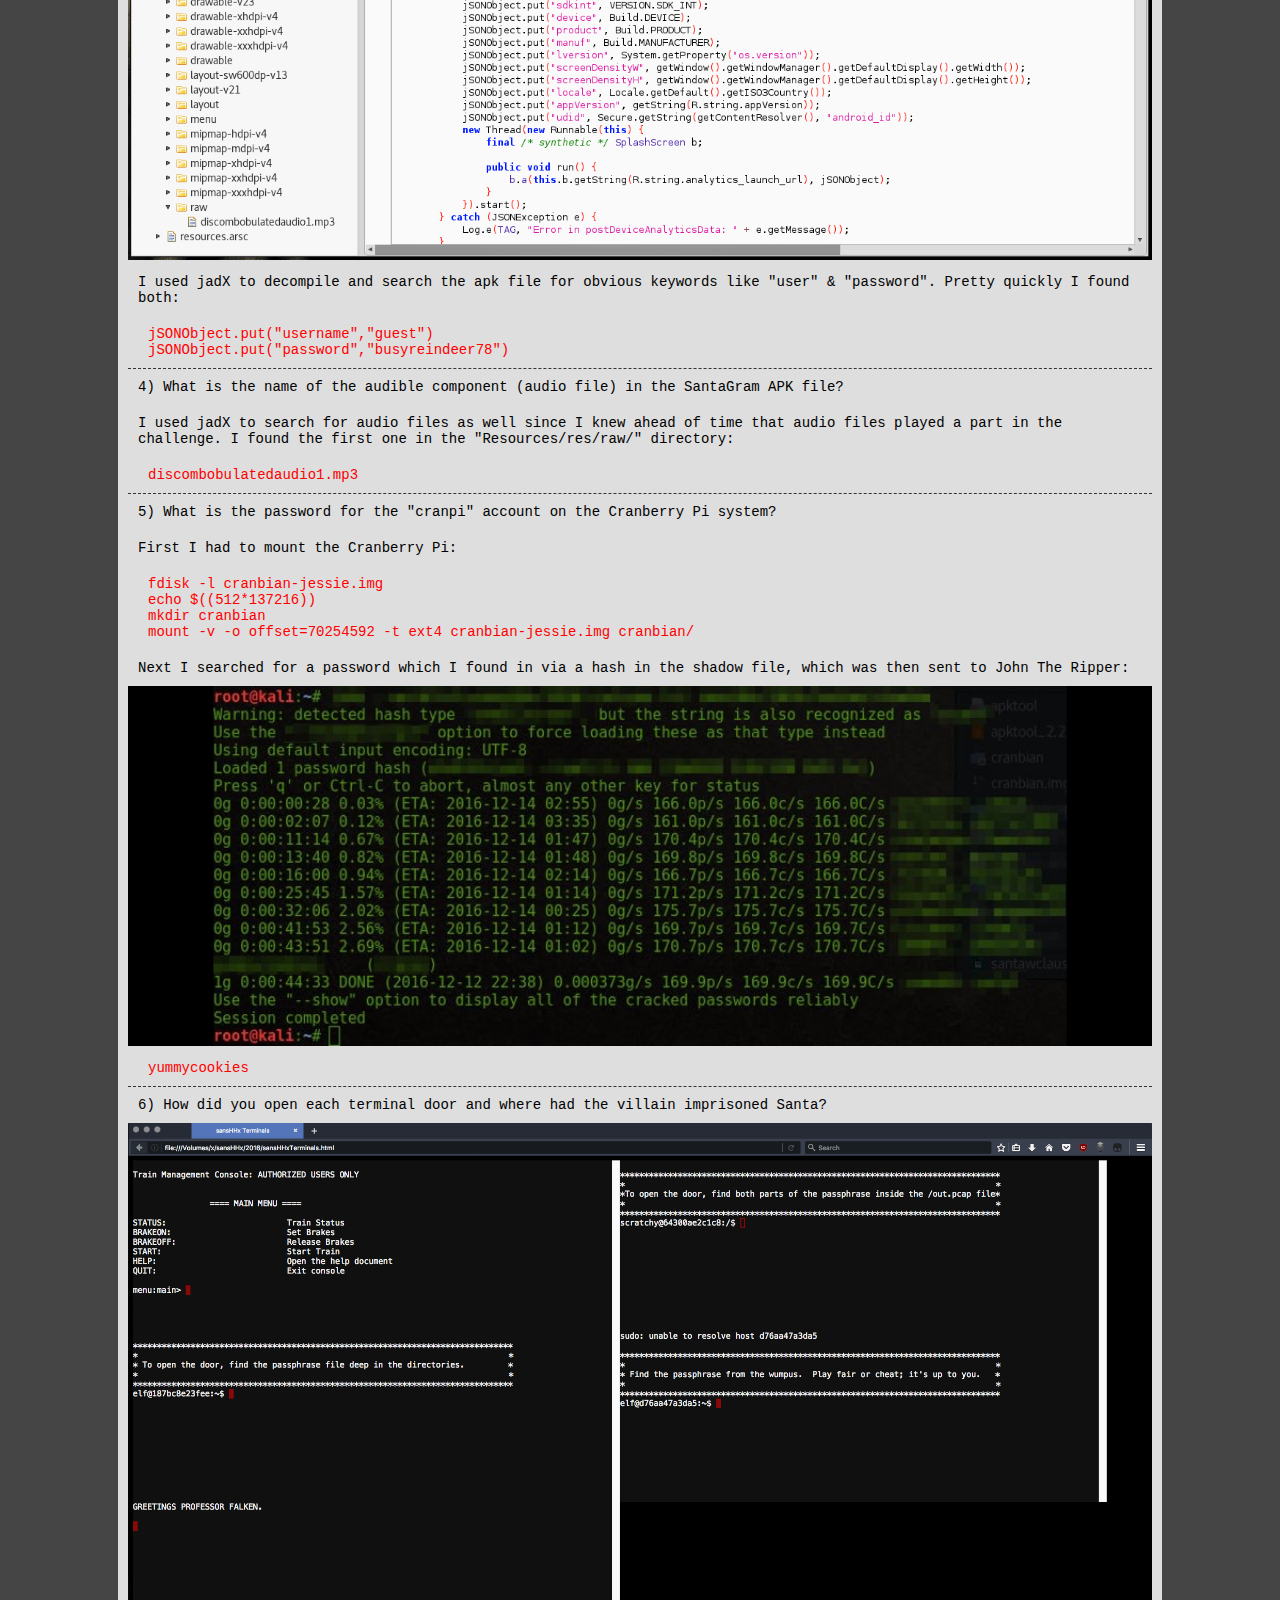
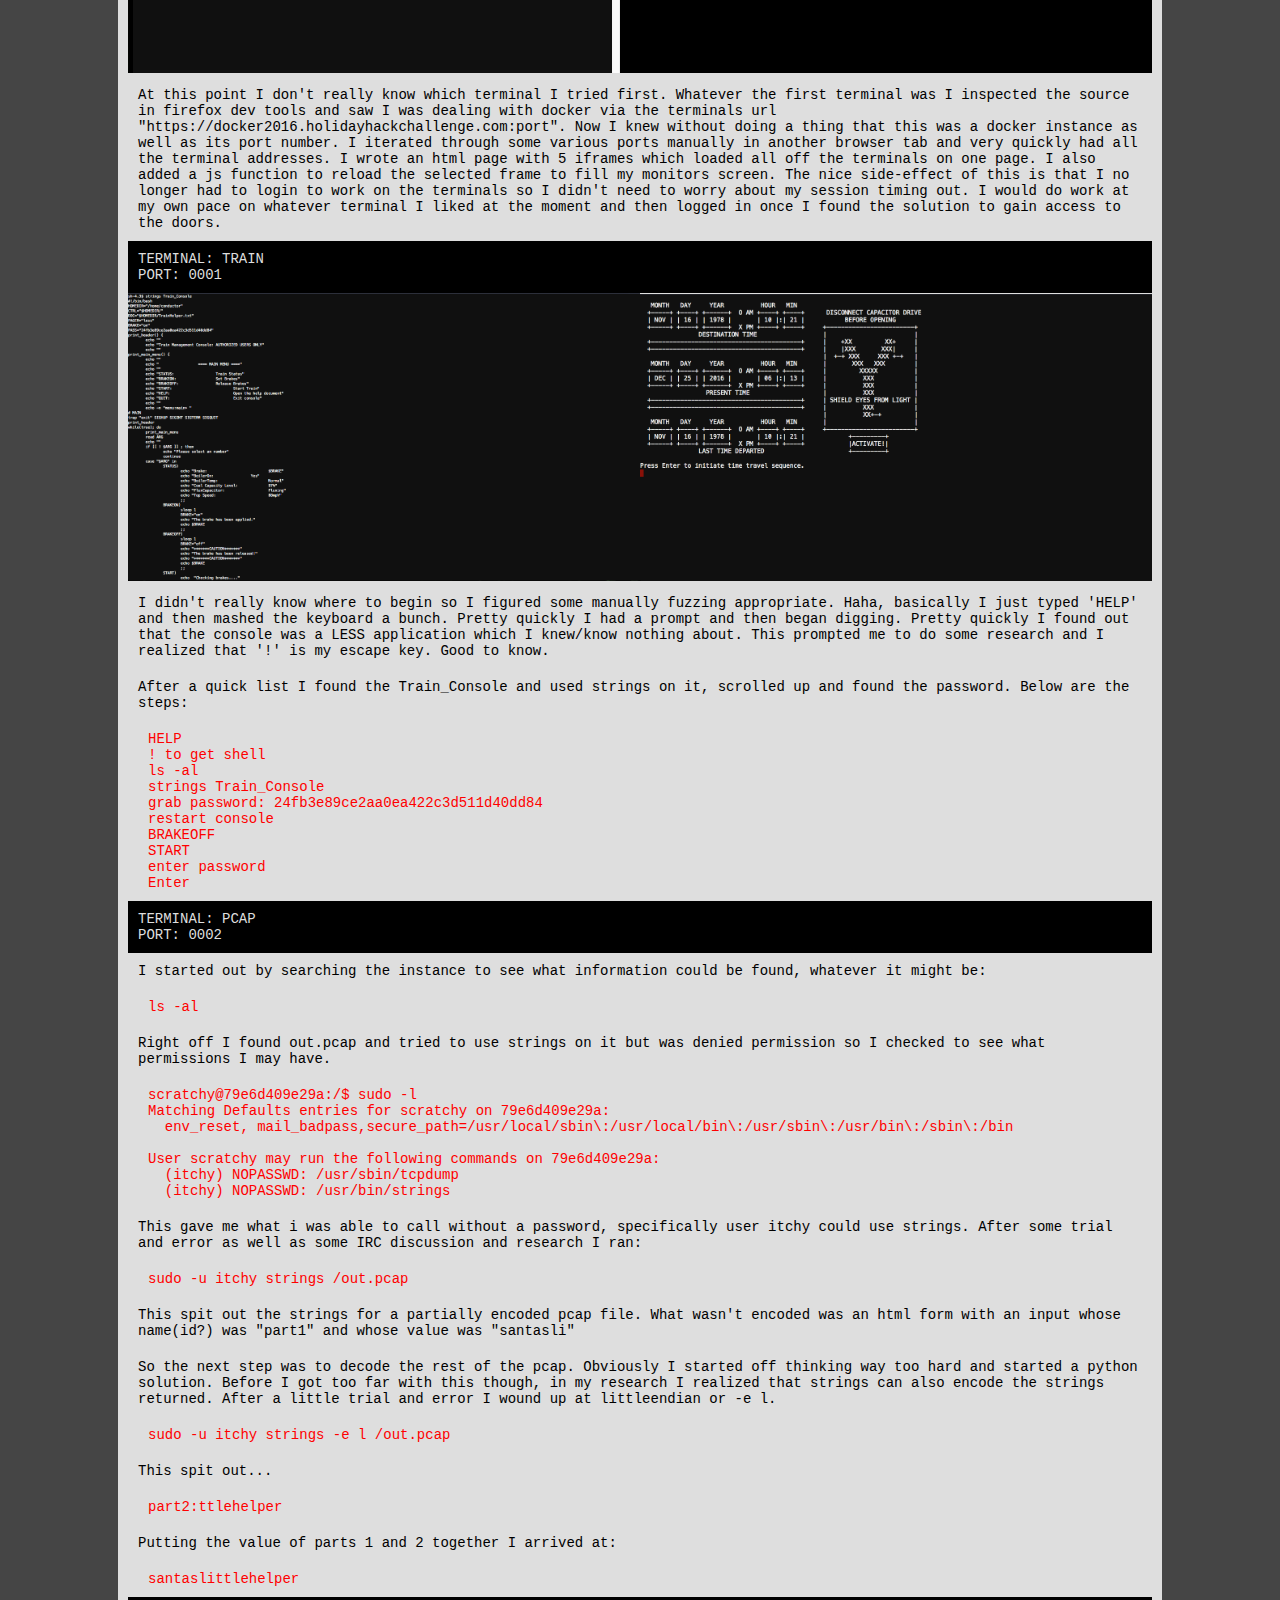
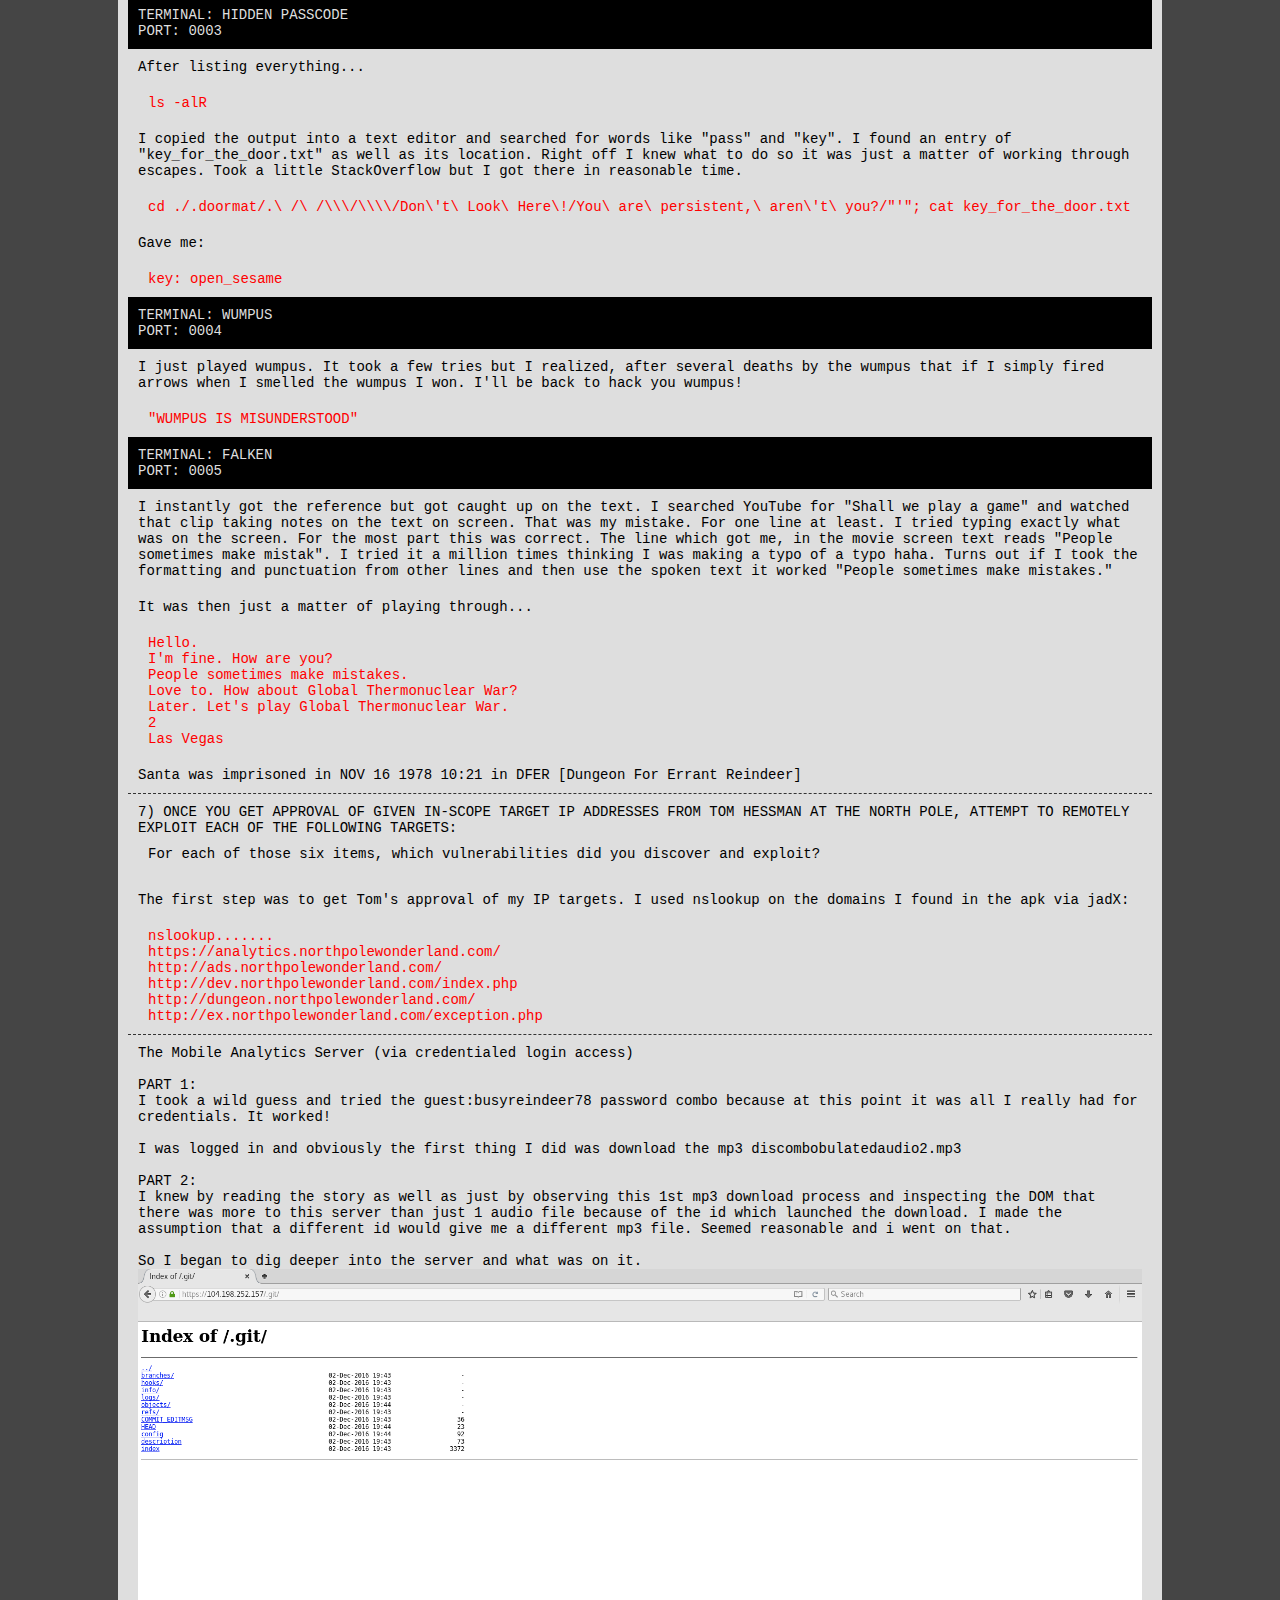
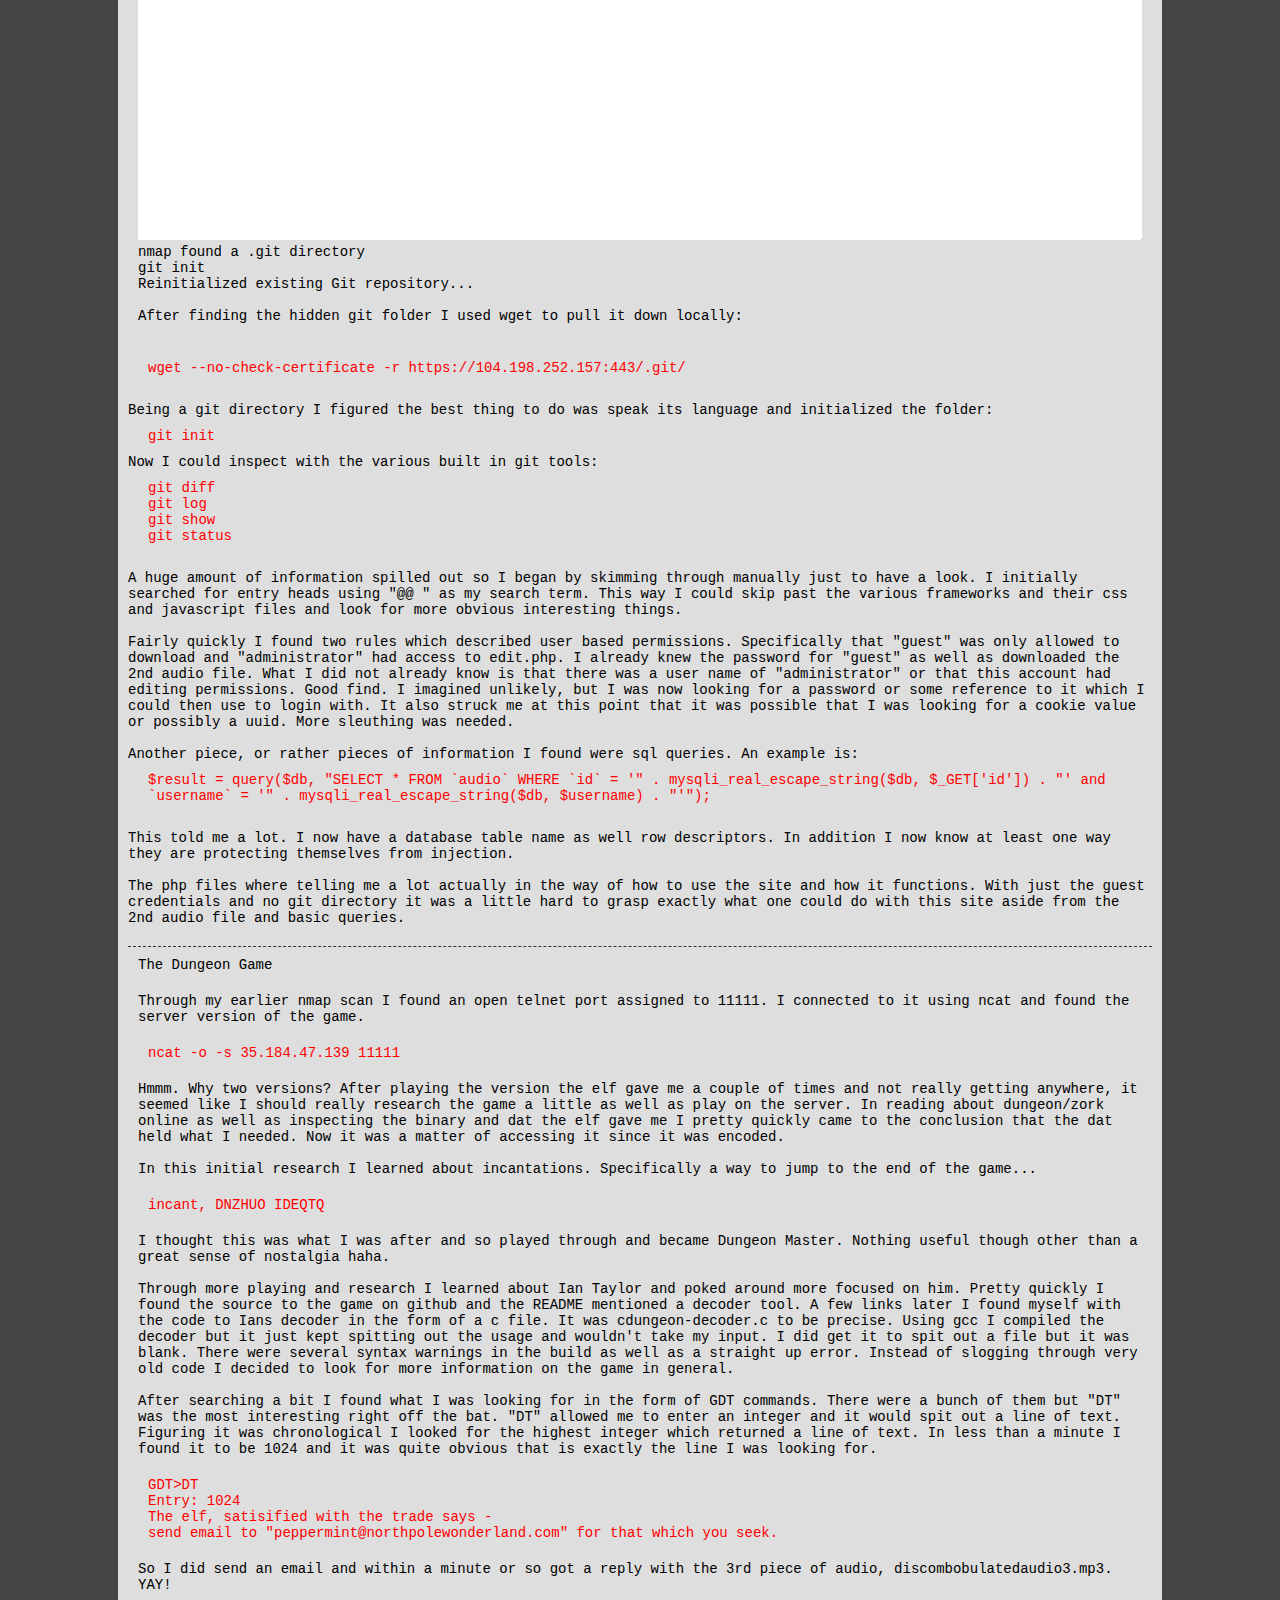
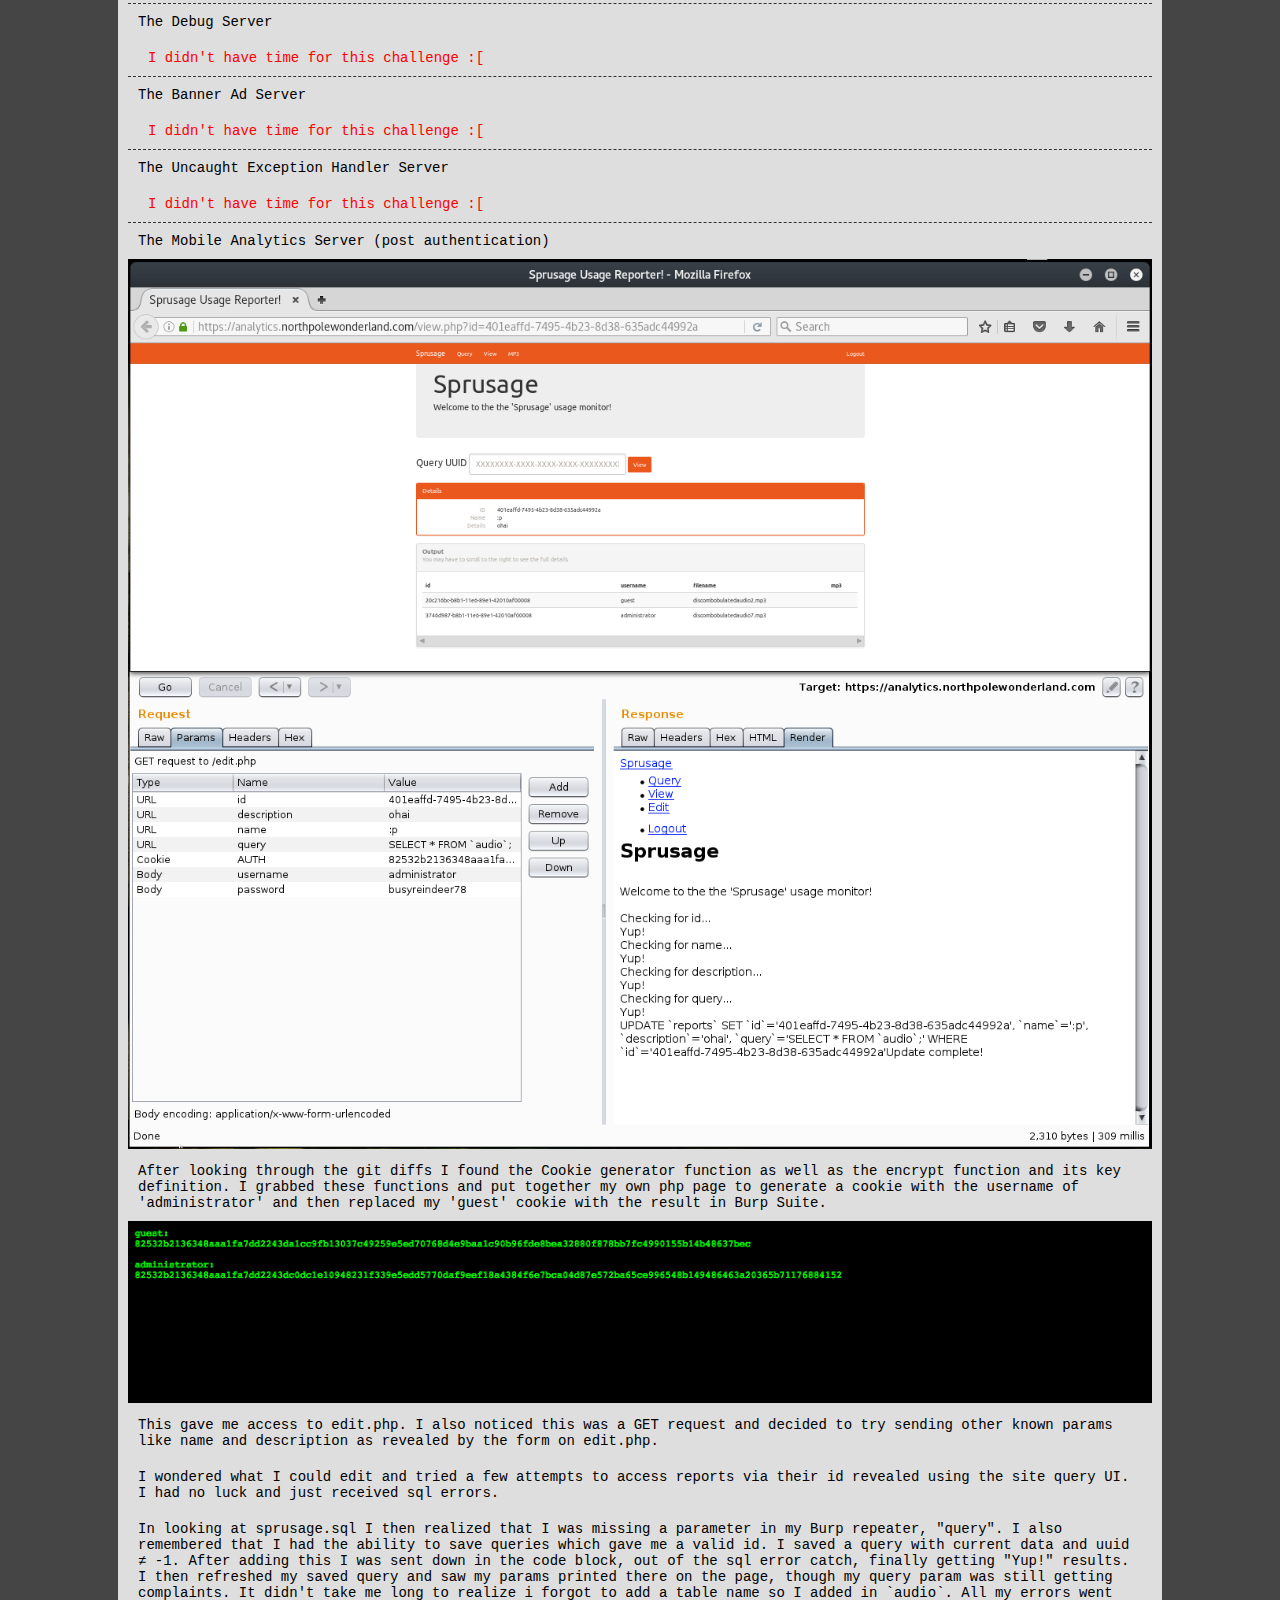
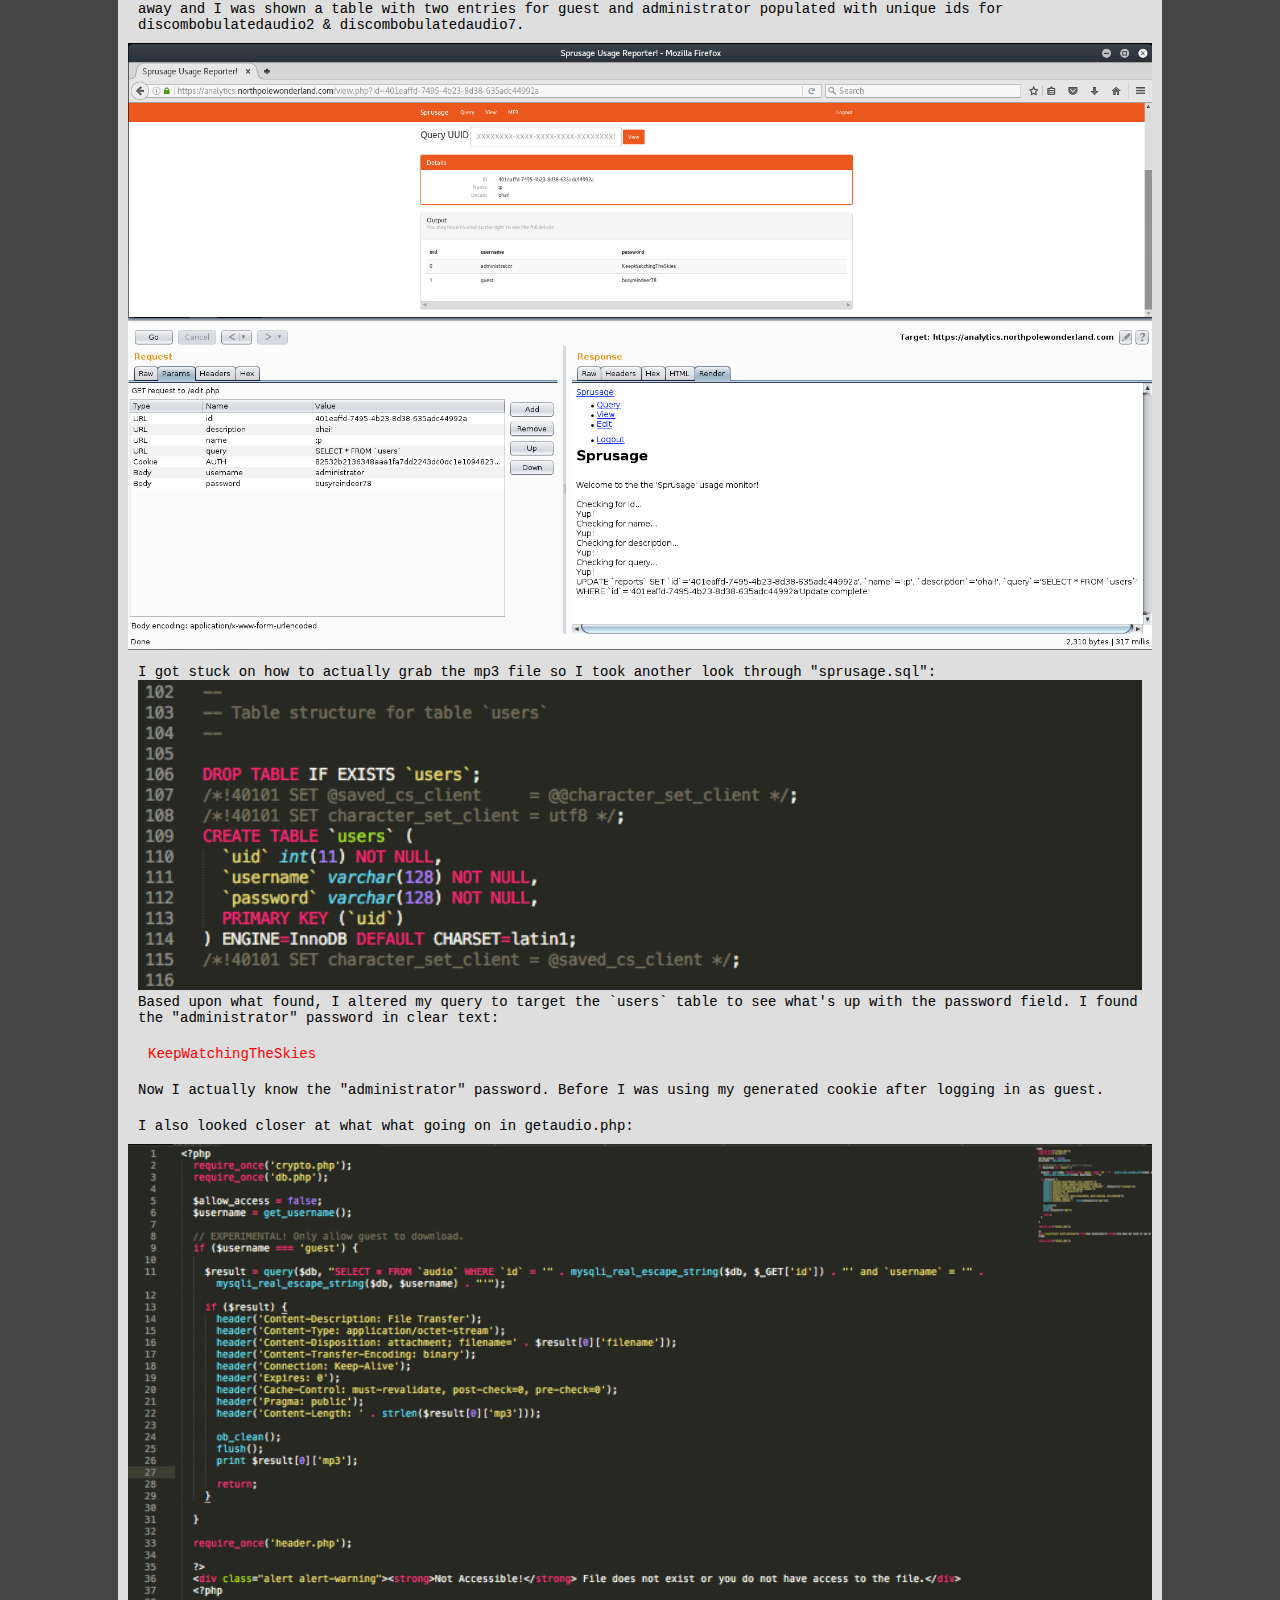
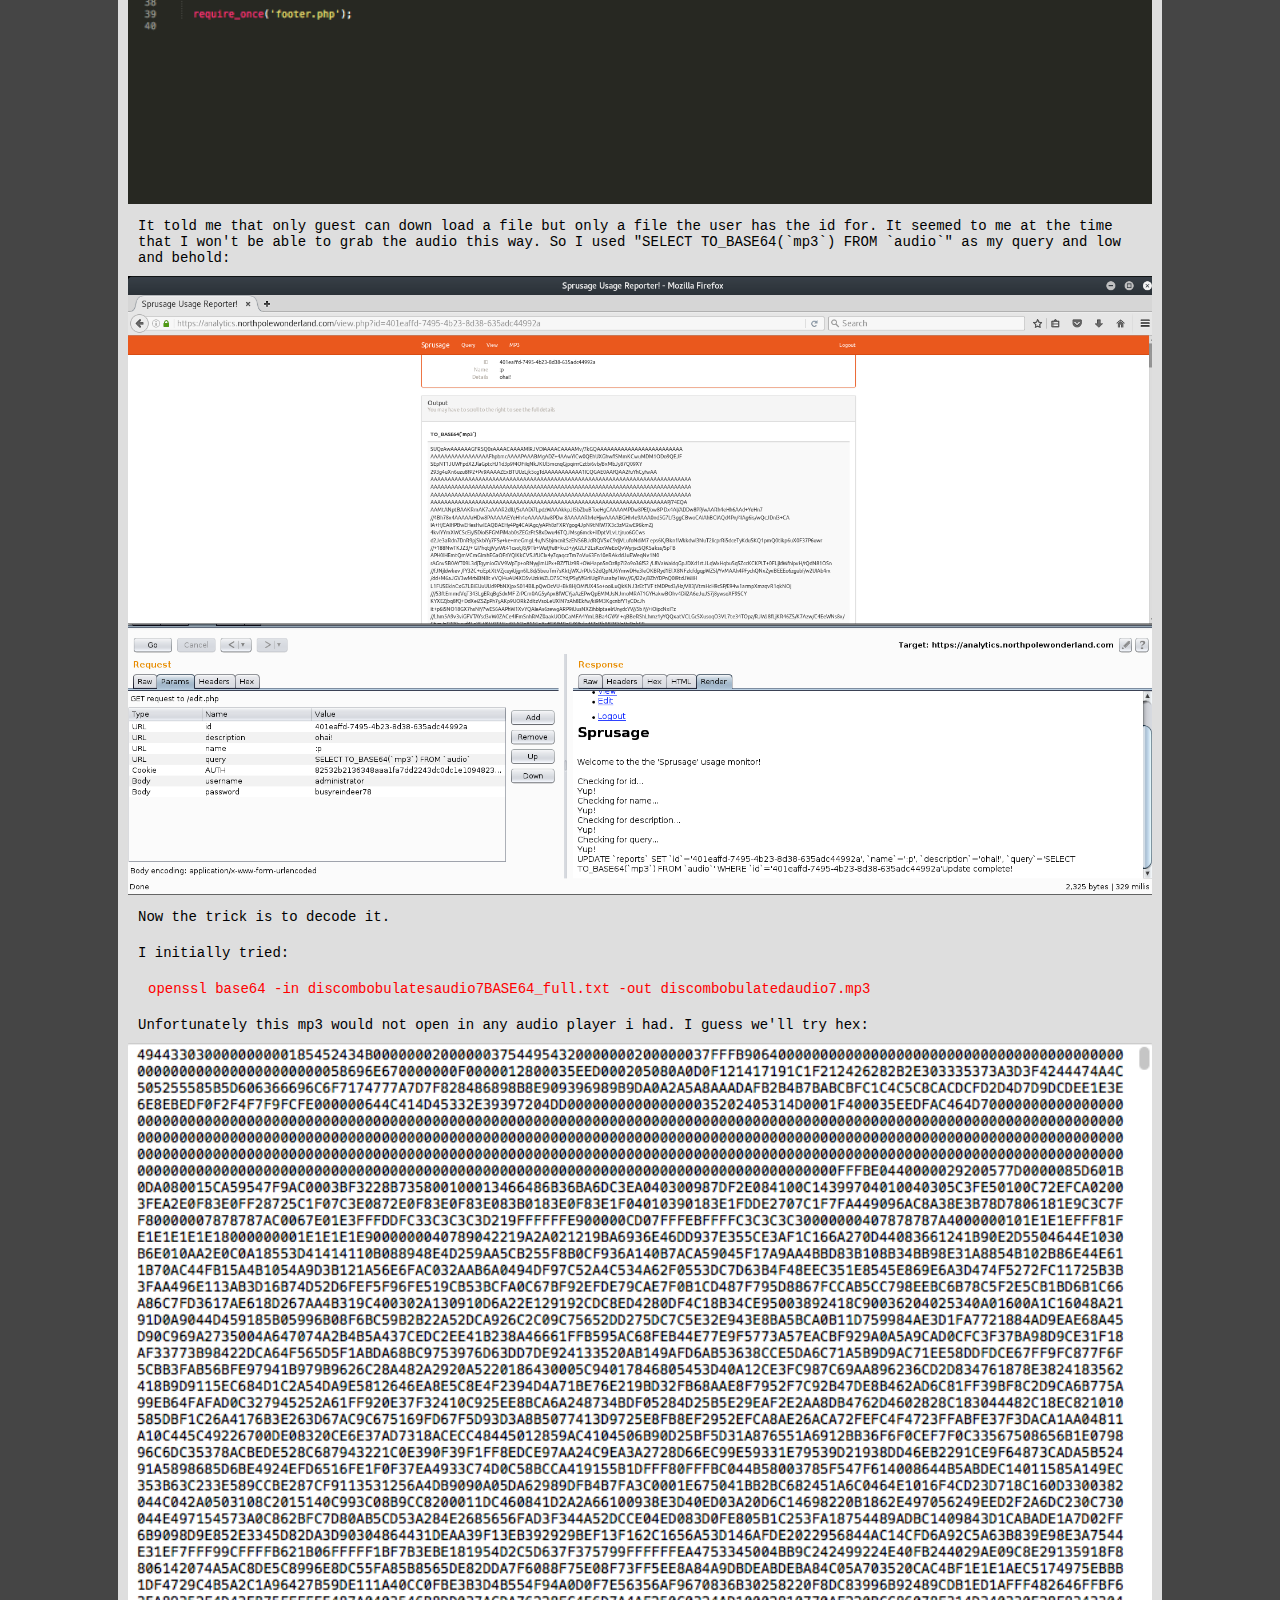
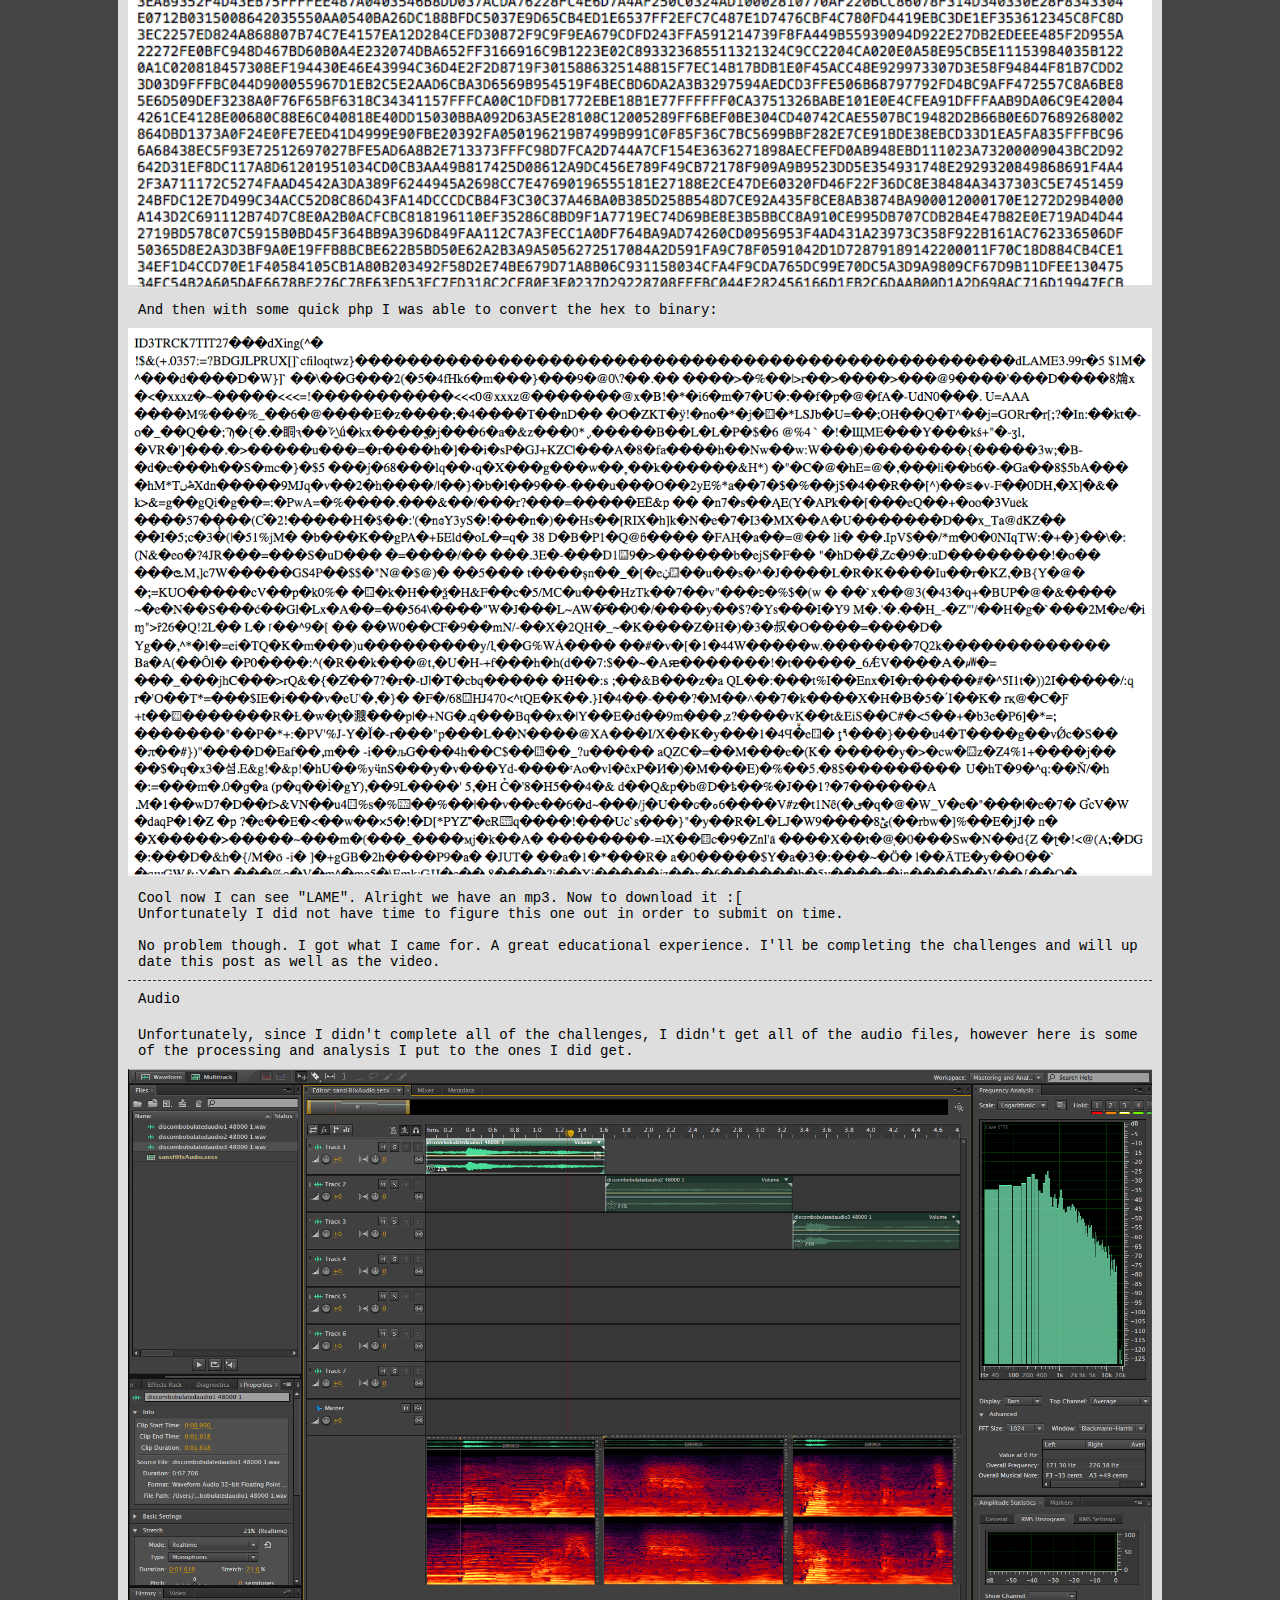
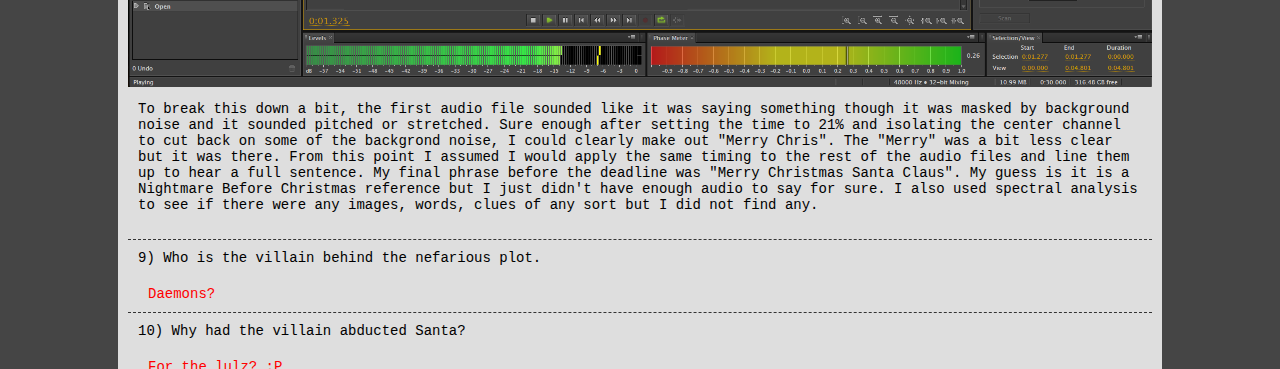
==== commit ef444220: "Added final audio phrase/speculation/" ====
--- a/sansHHx/2016/submission/index.html
+++ b/sansHHx/2016/submission/index.html
@@ -1,9 +1,11 @@
 <!DOCTYPE html>
-<html>
+<html lang="en-US">
 <head>
+    <meta charset="UTF-8">
     <title>
         2016 SANS Holiday Hack Submission
     </title>
+    <meta name="viewport" content="width=device-width, initial-scale=1,user-scalable=no,maximum-scale = 1.0">
     <link rel="stylesheet" type="text/css" href="css/base.css">
 </head>
 <body>
@@ -507,11 +509,11 @@
     </div>
     <div class="challenge-item__body">
       <p>
-        Unfortunately, since I didn't complete all of the challenges, I didn't get all of the audio files, howver here is some of the processing and analysis I put to the ones I did get.
+        Unfortunately, since I didn't complete all of the challenges, I didn't get all of the audio files, however here is some of the processing and analysis I put to the ones I did get.
       </p>
       <img src="images/audio-3.png"/>
       <p>
-        To break this down a bit, the first audio file sounded like it was saying something though it was masked by background noise and it sounded pitched or stretched. Sure enough after setting the time to 21% and isolating the center channel to cut back on some of the backgrond noise, I could clearly make out "Merry Chris". The "Merry" was a bit less clear but it was there. From this point I assumed I would apply the same timing to the rest of the audio files and line them up to hear a full sentence. I also used spectral analysis to see if there were any images, words, clues of any sort but I did not find any.
+        To break this down a bit, the first audio file sounded like it was saying something though it was masked by background noise and it sounded pitched or stretched. Sure enough after setting the time to 21% and isolating the center channel to cut back on some of the backgrond noise, I could clearly make out "Merry Chris". The "Merry" was a bit less clear but it was there. From this point I assumed I would apply the same timing to the rest of the audio files and line them up to hear a full sentence. My final phrase before the deadline was "Merry Christmas Santa Claus". My guess is it is a Nightmare Before Christmas reference but I just didn't have enough audio to say for sure. I also used spectral analysis to see if there were any images, words, clues of any sort but I did not find any.
       </p>
       <br/>
     </div>
--- a/sansHHx/2016/submission/css/base.css
+++ b/sansHHx/2016/submission/css/base.css
@@ -12,6 +12,7 @@
     font-family: monospace;
     font-size: 14px;
     font-weight: 100;
+    overflow-x:hidden;
 }
 hr{
     border: none;
@@ -67,12 +68,12 @@
 @media(max-width: 768px){
  pre.header-ascii{
   color: #f90;
-  font-size: 0.8em;
+  font-size: 0.45em;
  } 
 }
 @media(max-width: 690px){
  pre.header-ascii{
   color: #f90;
-  font-size: 0.5em;
+  font-size: 0.35em;
  } 
-}+}
